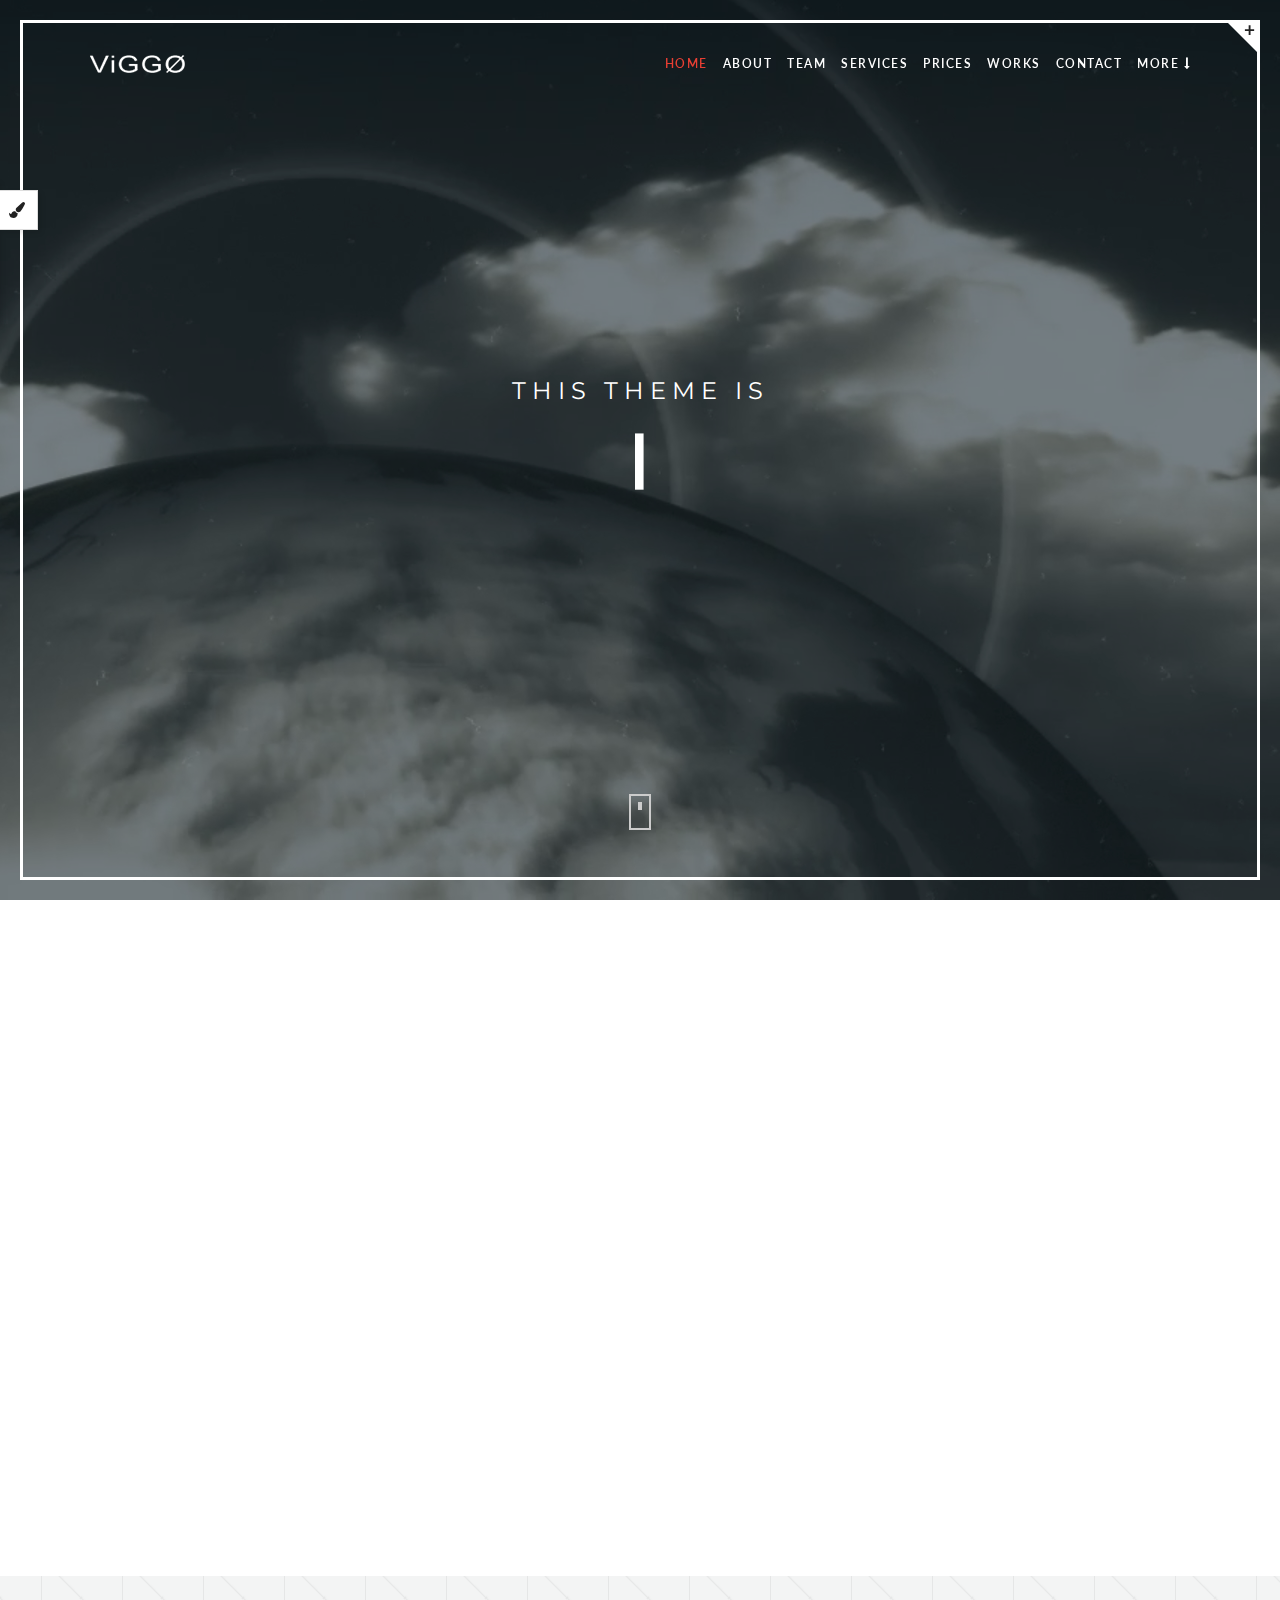
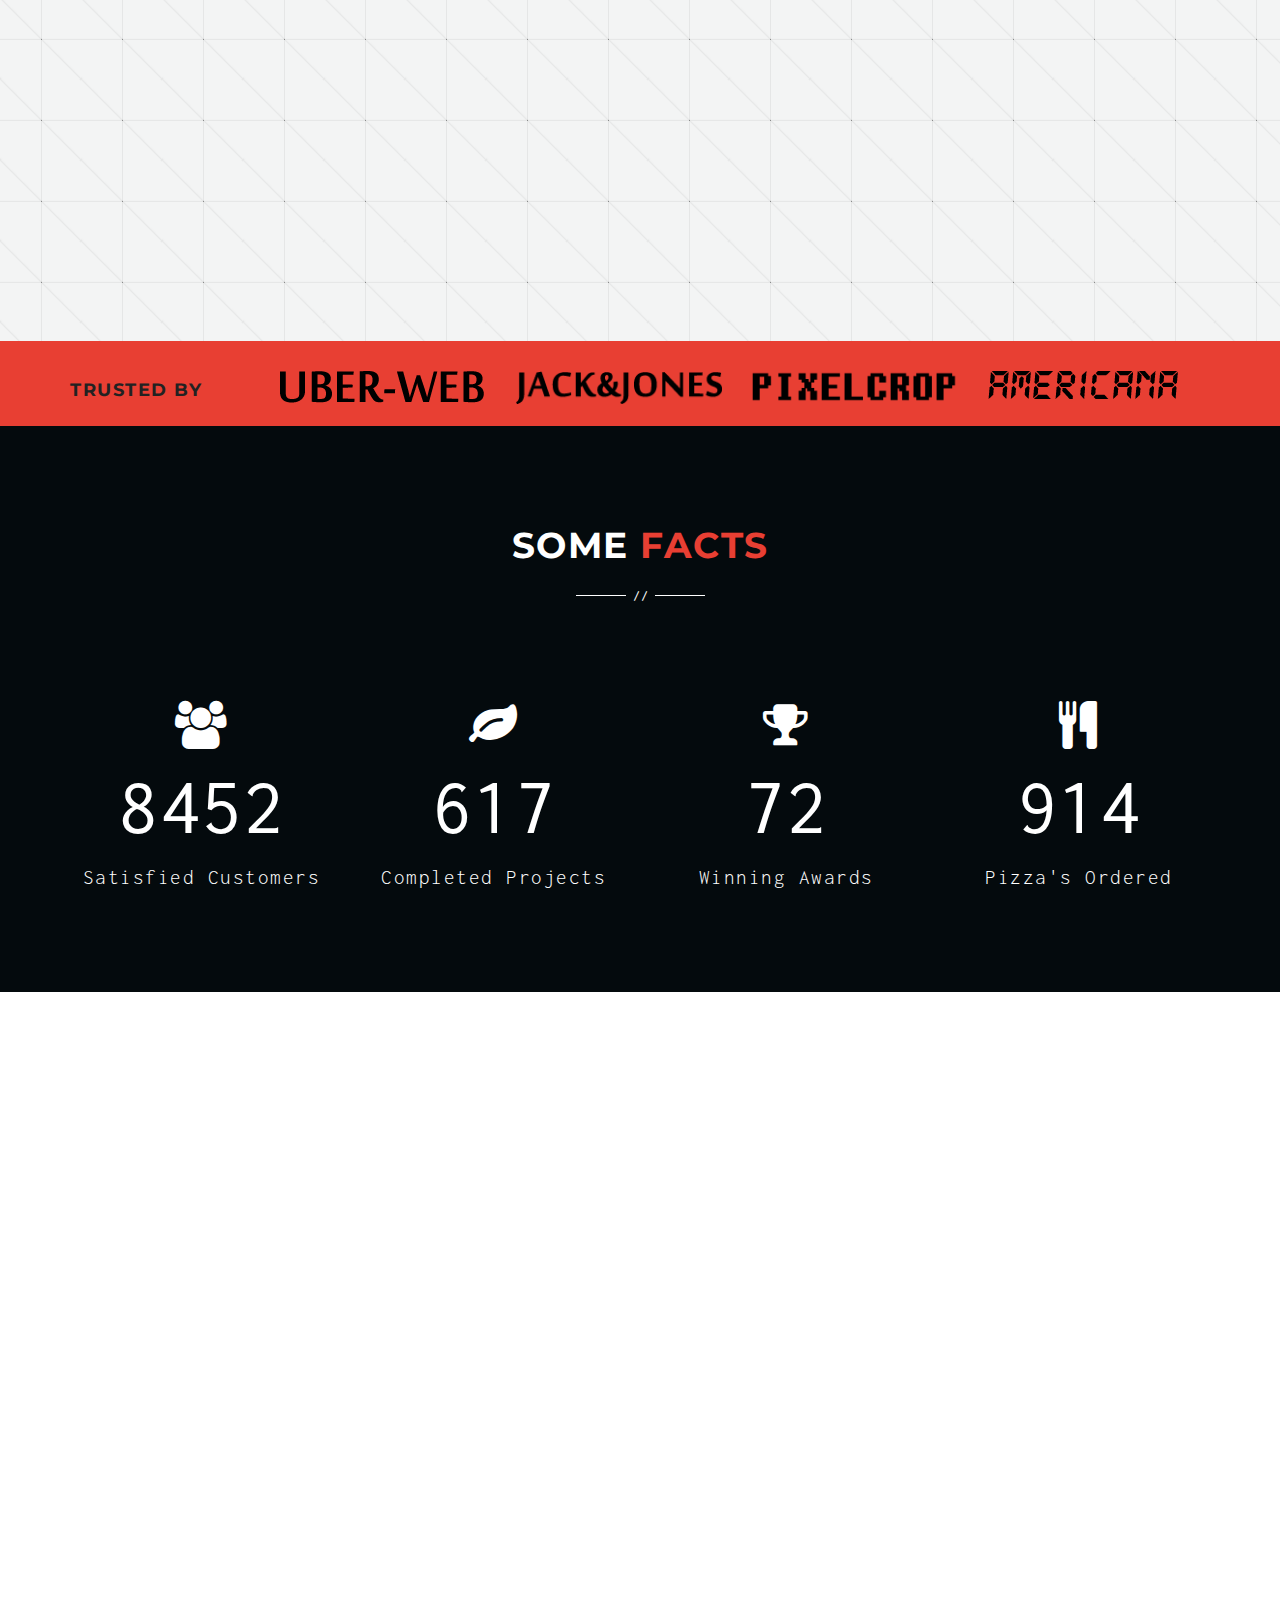
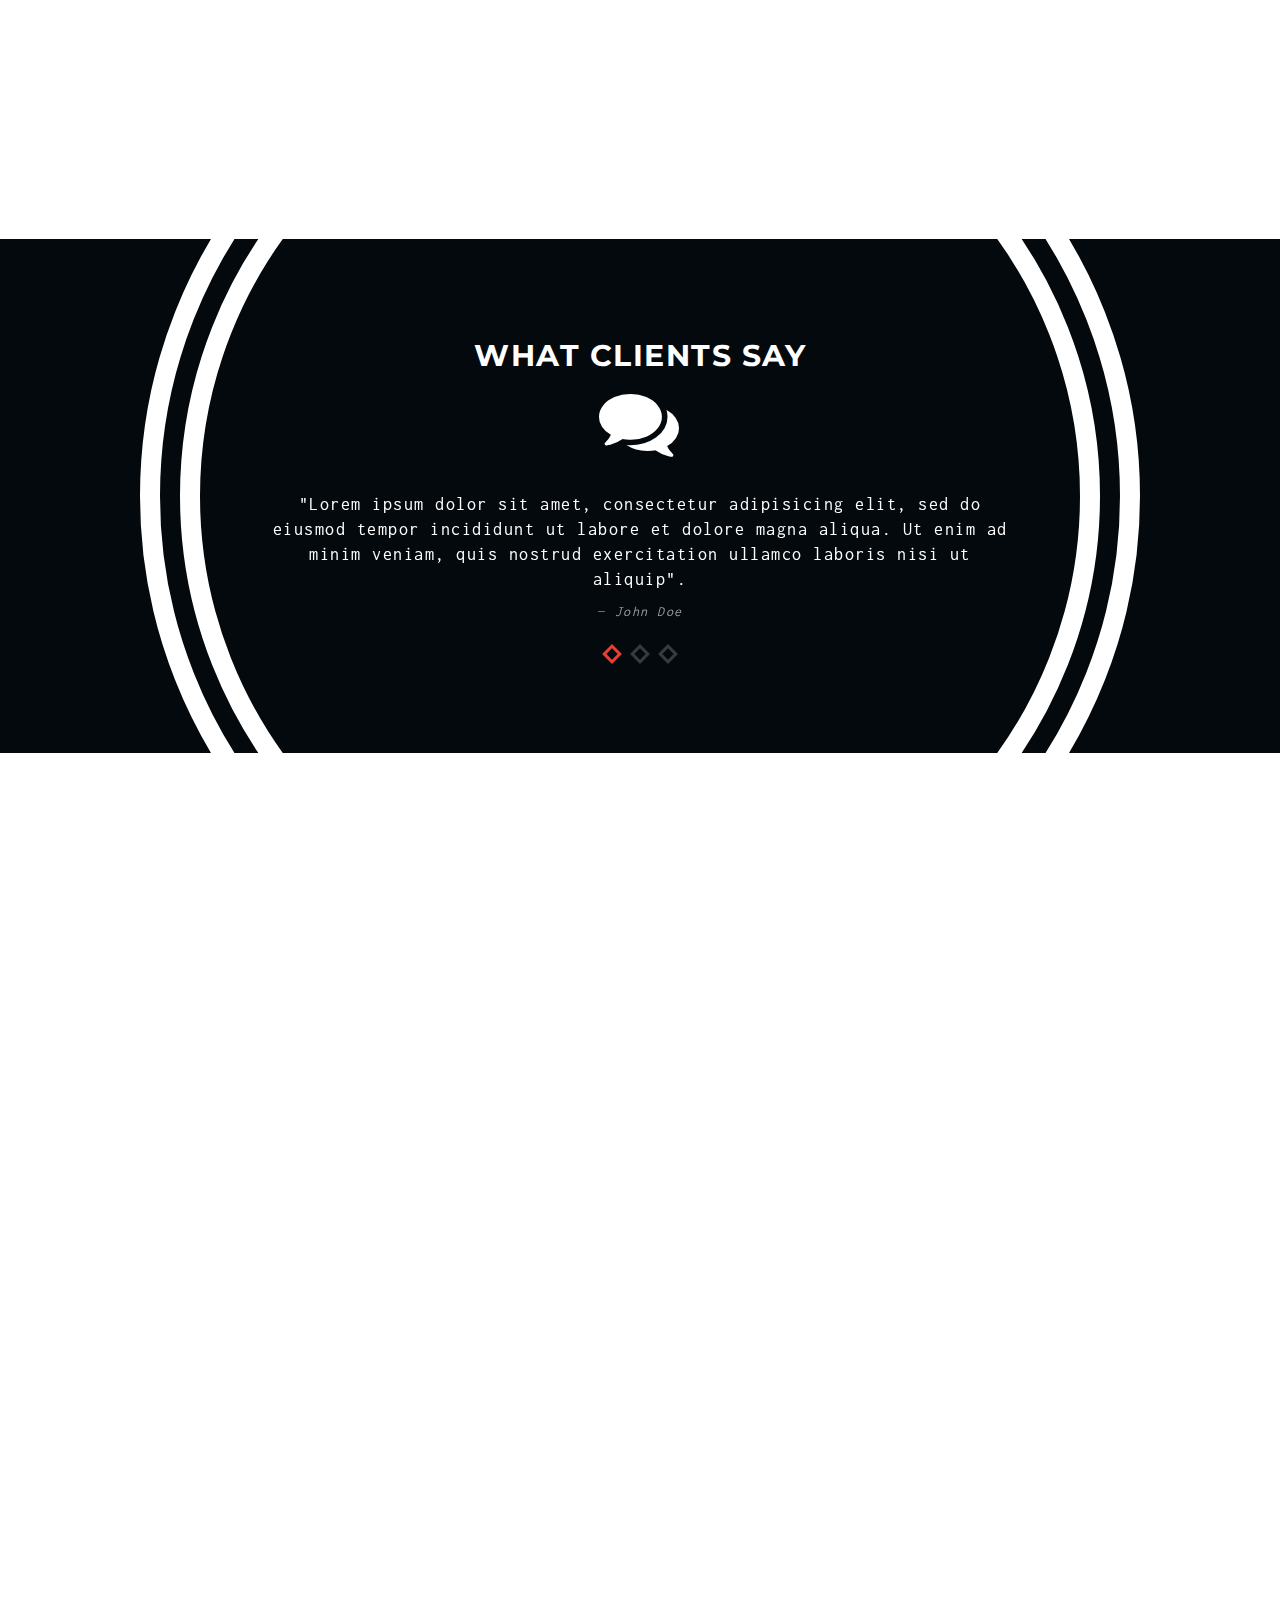
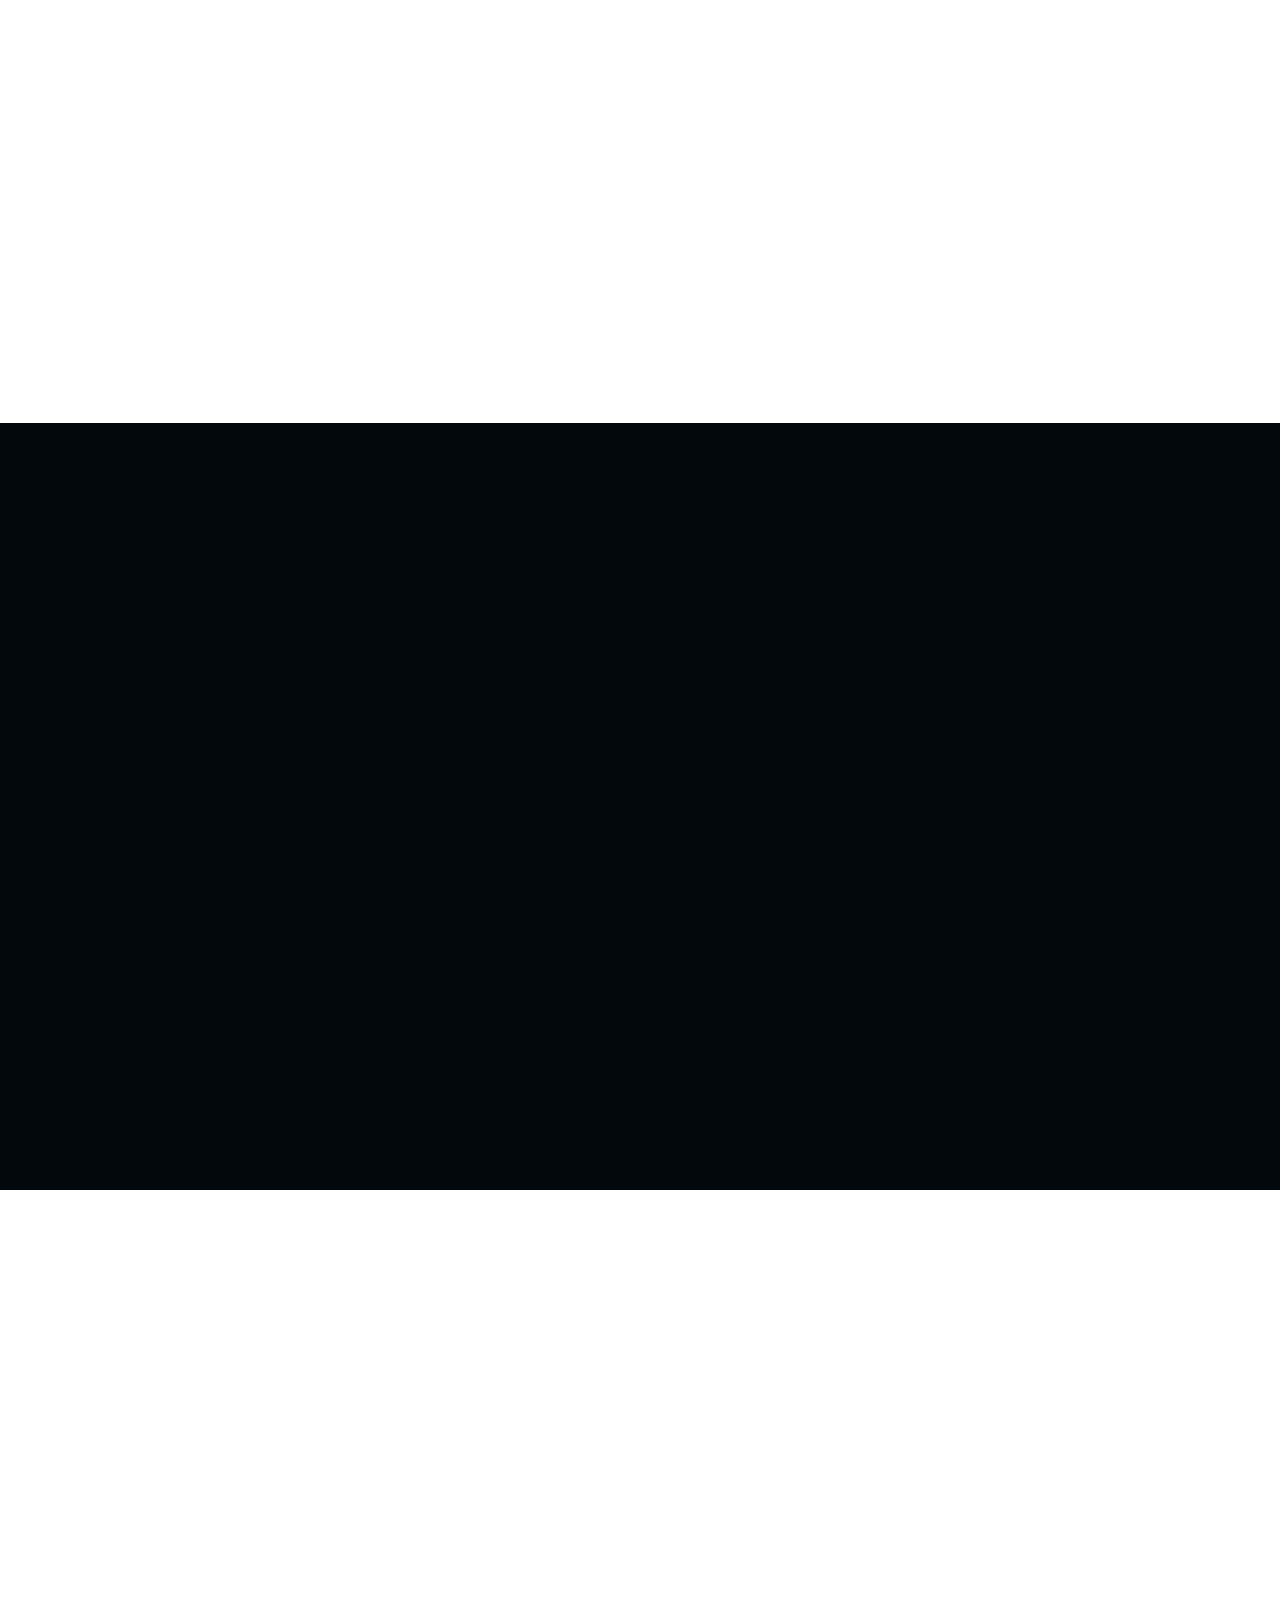
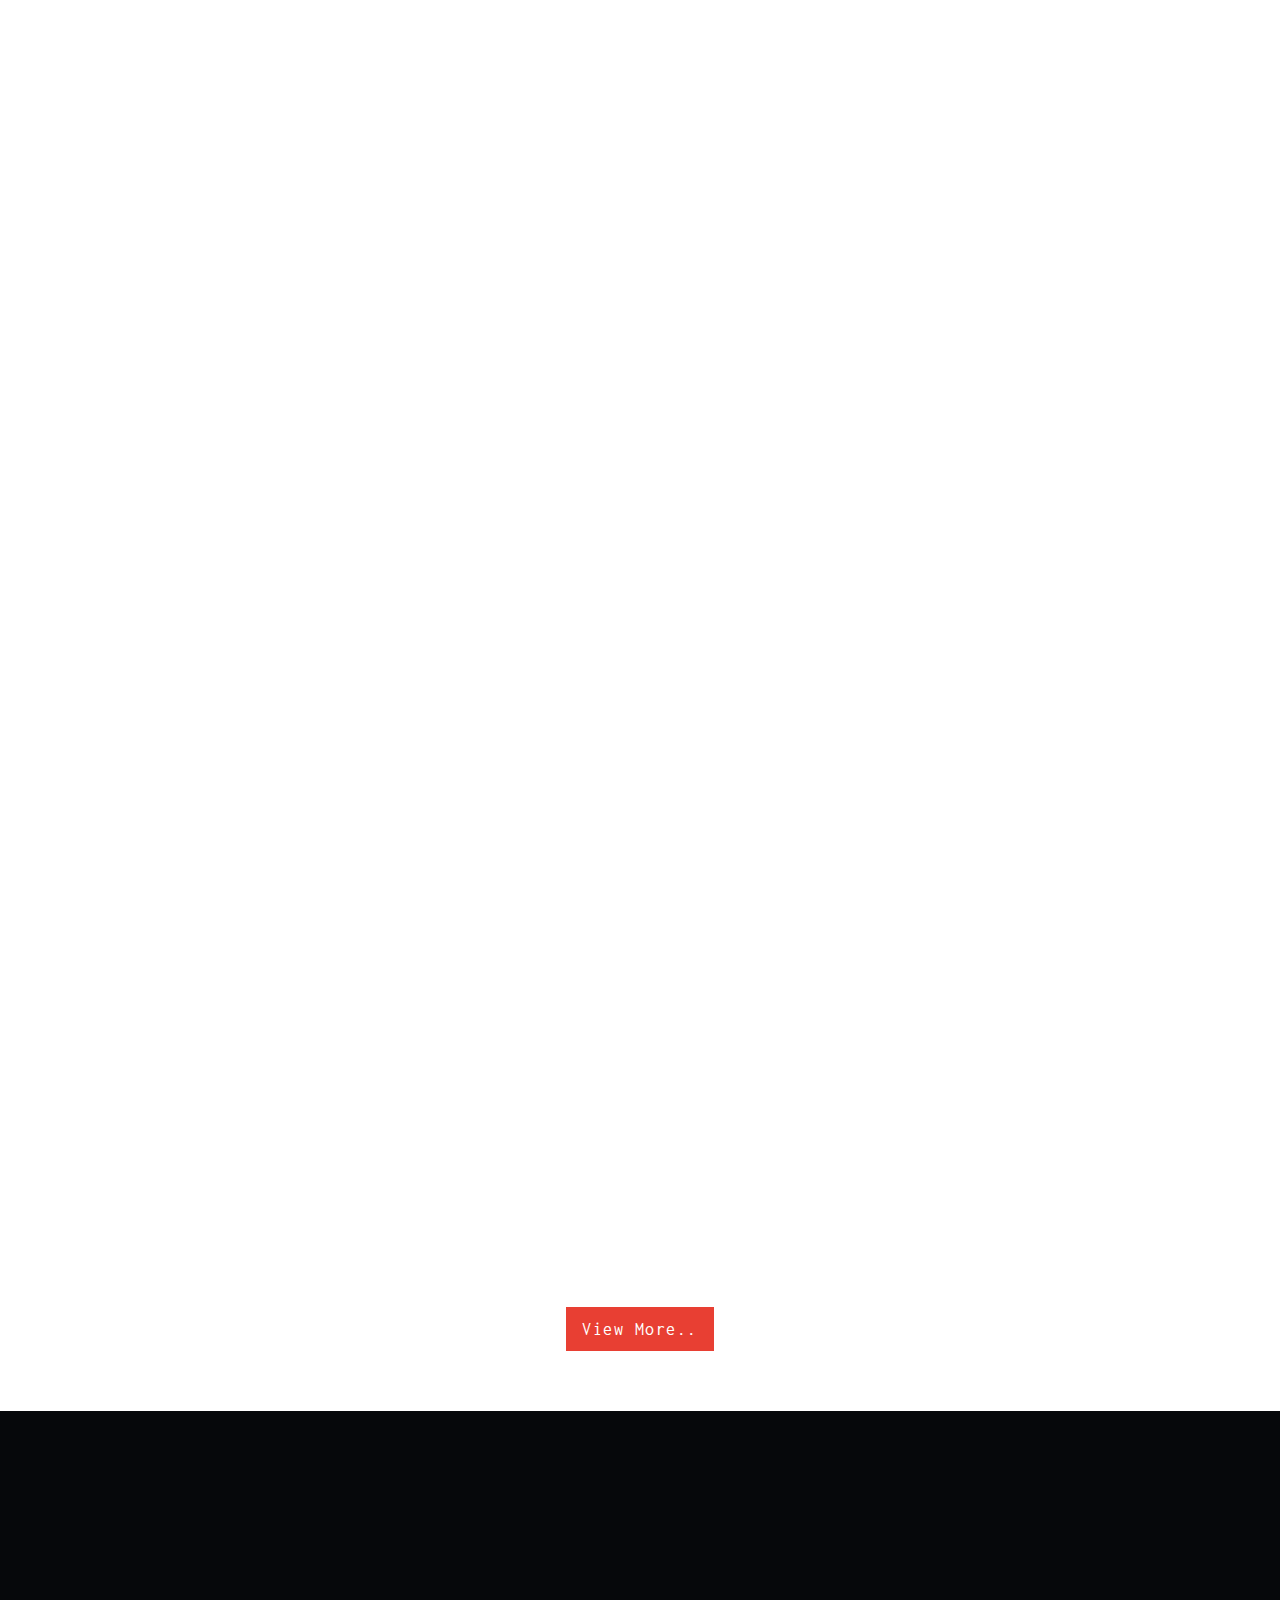
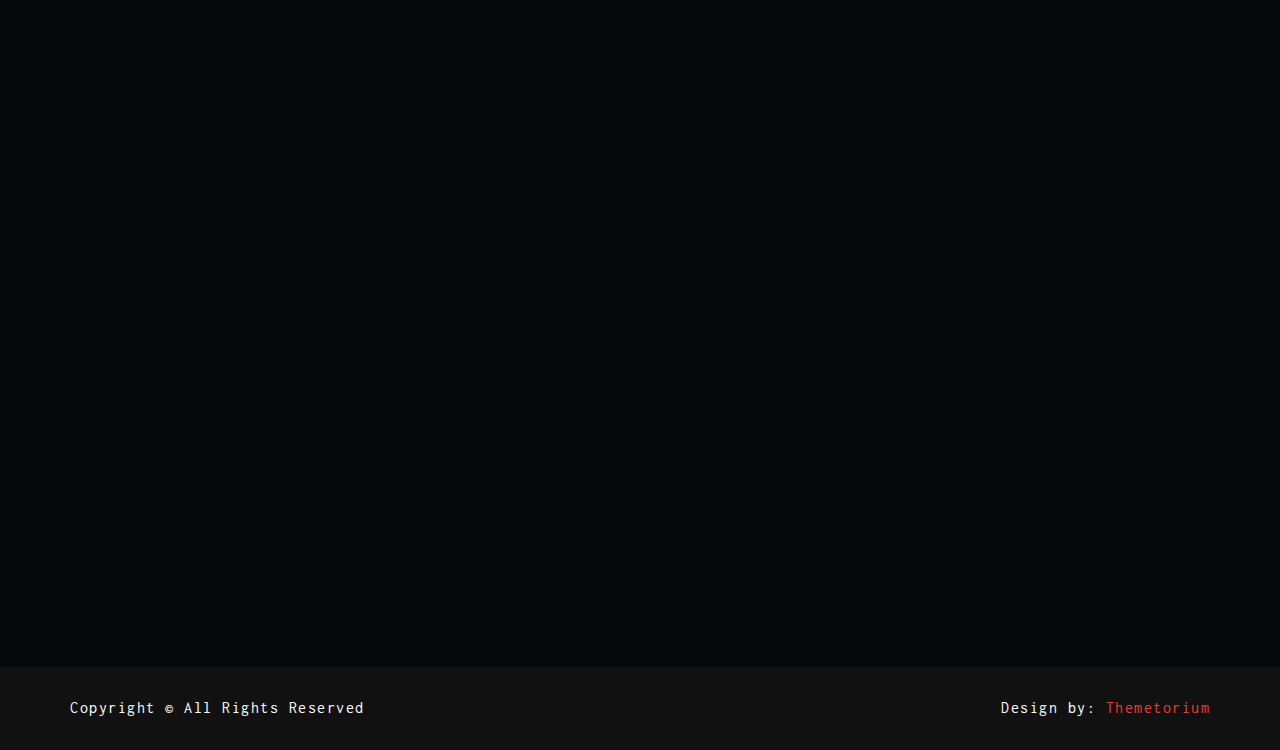
==== public/index.html @ 948c66be "initial commit" ====
<!DOCTYPE html>

<!--
	Template:	VIGGO - Responsive One Page HTML5 Template
	Author:		Themetorium
	URL:		http://themetorium.tumblr.com/
-->

<html lang="en">
	<head>

		<meta charset="utf-8">
		<meta http-equiv="X-UA-Compatible" content="IE=edge">
		<title>Leumas</title>
		<meta name="description" content="Bootstrap HTML5 Template">
		<meta name="keywords" content="HTML5, Bootsrtrap, One Page, Responsive, Template" />
		<meta name="author" content="themetorium.net">

		<!-- Mobile Metas -->
		<meta name="viewport" content="width=device-width, initial-scale=1">

		<!-- Google Fonts  -->
		<link href='http://fonts.googleapis.com/css?family=Inconsolata:400,700' rel='stylesheet' type='text/css'> <!-- Body font -->
		<link href='http://fonts.googleapis.com/css?family=Lato:300,400,700,900' rel='stylesheet' type='text/css'> <!-- Navbar font -->
		<link href='http://fonts.googleapis.com/css?family=Montserrat:400,700' rel='stylesheet' type='text/css'> <!-- h1, h2, h3, h4, h5, h6 font -->

		<!-- Libs and Plugins CSS -->
		<link rel="stylesheet" href="vendor/bootstrap/css/bootstrap.min.css">
		<link rel="stylesheet" href="vendor/animations/css/animate.min.css">
		<link rel="stylesheet" href="vendor/font-awesome/css/font-awesome.min.css"> <!-- Font Icons -->
		<link rel="stylesheet" href="vendor/owl-carousel/css/owl.carousel.css">
		<link rel="stylesheet" href="vendor/owl-carousel/css/owl.theme.css">

		<!-- Theme CSS -->
		<link rel="stylesheet" href="css/theme.css">
		<link rel="stylesheet" href="css/mobile.css">

		<!-- Theme custom CSS (all your CSS customizations) -->
		<link rel="stylesheet" href="css/custom.css">

		<!-- Stylesheet Switcher CSS (for demo only). Remove if you do not need it.  -->
		<link rel="alternate stylesheet" media="screen" title="blue-theme" href="css/demo-styles/blue.css">
		<link rel="alternate stylesheet" media="screen" title="brown-theme" href="css/demo-styles/brown.css">
		<link rel="alternate stylesheet" media="screen" title="green-theme" href="css/demo-styles/green.css">
		<link rel="alternate stylesheet" media="screen" title="purple-theme" href="css/demo-styles/purple.css">
		<link rel="alternate stylesheet" media="screen" title="yellow-theme" href="css/demo-styles/yellow.css">


		<!-- HTML5 Shim and Respond.js IE8 support of HTML5 elements and media queries -->
		<!-- WARNING: Respond.js doesn't work if you view the page via file:// -->

		<!--[if lt IE 9]>
			<script src="https://oss.maxcdn.com/html5shiv/3.7.2/html5shiv.min.js"></script>
			<script src="https://oss.maxcdn.com/respond/1.4.2/respond.min.js"></script>
		<![endif]-->

	</head>

	<body data-spy="scroll" data-target="#main-navbar"> <!-- Add class="boxed" to boxed layout -->
		<div class="page-loader"></div>  <!-- Display loading image while page loads -->
		<div class="body">

			<div id="body-container">

				<!--====================
				///// BEGIN HEADER /////
				========================-->
				<header id="header" class="header-main">

					<!-- Begin Navbar -->
					<nav id="main-navbar" class="navbar navbar-default navbar-fixed-top navbar-transparent" role="navigation"> <!-- Classes: navbar-default, navbar-inverse, navbar-fixed-top, navbar-fixed-bottom, navbar-transparent. Note: If you use non-transparent navbar, set "height: 98px;" to #header -->

						<!-- Begin Top sliding bar -->
						<section>
							<div id="top-slidingbar-wrapper">
								<div id="top-slidingbar">
									<div class="container">
										<div class="row">
											<div class="col-md-12">
												<h3>Sliding Bar</h3>
												<p>Lorem ipsum dolor sit amet, consectetur adipisicing elit, sed do eiusmod
												tempor incididunt ut labore et dolore magna aliqua. Ut enim ad minim veniam,
												quis nostrud exercitation ullamco laboris nisi ut aliquip ex ea commodo
												consequat. Duis aute irure dolor in reprehenderit in voluptate velit esse
												cillum dolore eu fugiat nulla pariatur. Excepteur sint occaecat cupidatat non
												proident, sunt in culpa qui officia deserunt mollit anim id est laborum.</p>
											</div>
										</div>
									</div>
								</div>
								<div class="top-slidingbar-trigger-wrapper"><span class="top-slidingbar-trigger">+</span></div>
							</div>
						</section>
						<!-- End Top sliding bar -->

					  <div class="container">

					    <!-- Brand and toggle get grouped for better mobile display -->
					    <div class="navbar-header">
					      <button type="button" class="navbar-toggle collapsed" data-toggle="collapse" data-target="#bs-example-navbar-collapse-1">
					        <span class="sr-only">Toggle navigation</span>
					        <span class="icon-bar"></span>
					        <span class="icon-bar"></span>
					        <span class="icon-bar"></span>
					      </button>
					      <a class="navbar-brand page-scroll" href="index.html">VIGGO</a>
					    </div>

					    <!-- Collect the nav links, forms, and other content for toggling -->
					    <div class="collapse navbar-collapse" id="bs-example-navbar-collapse-1">
							<ul class="nav navbar-nav  navbar-right">
								<li class="active"><a class="page-scroll" href="#body-container">Home</a></li>
								<li class="dropdown dropdown-hover">
									<a href="#" class="dropdown-toggle" data-toggle="dropdown">About</a>
									<ul class="dropdown-menu dropdown-left" role="menu">
										<li><a class="page-scroll" href="#about-section">About Us</a></li>
										<li><a class="page-scroll" href="#counter-up-trigger">Some Facts</a></li>
										<li><a class="page-scroll" href="#blog-trigger">Latest News</a></li>
										<li><a class="page-scroll" href="#testimonial-trigger">What Clients Say</a></li>
									</ul>
								</li>
								<li><a class="page-scroll" href="#team-section">Team</a></li>
								<li><a class="page-scroll" href="#services-section">Services</a></li>
								<li><a class="page-scroll" href="#prices-section">Prices</a></li>
								<li><a class="page-scroll" href="#portfolio-section">Works</a></li>
								<li><a class="page-scroll" href="#contact-section">Contact</a></li>
								<li class="dropdown dropdown-hover">
									<a href="#" class="dropdown-toggle" data-toggle="dropdown">More <i class="fa fa-long-arrow-down"></i></a>
									<ul class="dropdown-menu" role="menu">
										<li><a href="boxed-layout.html">Boxed Layout</a></li>
										<li><a href="index.html">Text Carousel Intro</a></li>
										<li><a href="video-bg-intro.html">Video Intro</a></li>
										<li><a href="no-scroll-animations.html">No Scroll Animations</a></li>
										<li><a href="404.html">404 Error Page</a></li>
									</ul>
								</li>
							</ul>
					    </div><!-- /.navbar-collapse -->
					  </div><!-- /.container -->
					</nav>
					<!-- End Navbar -->

				</header>
				<!--==================
				///// END HEADER /////
				======================-->


				<!-- Begin video section -->
				<section id="video-intro-section" style="background-image: url(video/video-1/video-1.jpg);">

					<!-- Begin cover -->
					<div class="cover"><div class="cover-inner"></div></div>
					<!-- End cover -->

					<div class="container">
						<div class="caption text-center text-white" data-stellar-ratio="0.5">
							<h3>This theme is</h3>
							<!-- Typed-element is configurable through the file "theme.js" -->
							<h1><span class="typed-element"></span></h1>
						</div> <!-- /.caption -->
					</div> <!-- /.container -->

					<!-- Begin mouse icon -->
					<a class="mouse-icon page-scroll hidden-sm hidden-xs" href="#about-section" title="Scroll Down" data-stellar-ratio="0.7"><span class="mouse-wheel"></span></a>
					<!-- End mouse icon -->

					<!-- Begin video -->
					<video class="bgvid hidden-sm hidden-xs" autoplay loop poster="video/video-1/video-1.jpg">
						<source src="video/video-1/video-1.mp4" type="video/mp4">
						<source src="video/video-1/video-1.webm" type="video/webm">
						<source src="video/video-1/video-1.ogv" type="video/ogg">
					</video>
					<!-- End video -->

				</section>
				<!-- End video section -->


				<!-- Begin about section -->
				<section id="about-section" class="page">

					<!-- Begin page header-->
					<div class="page-header-wrapper">
						<div class="container">
							<div class="page-header text-center wow fadeInUp" data-wow-delay="0.3s">
								<h1>About <span class="text-main">Us</span></h1>
								<div class="divider divider-icon divider-md">//</div>
								<p class="lead text-gray">
									Lorem ipsum dolor sit amet, consectetur adipisicing elit, sed do eiusmod
									tempor incididunt ut labore et dolore magna aliqua. Ut enim ad minim veniam,
									quis nostrud exercitation.
								</p>
							</div>
						</div>
					</div>
					<!-- End page header-->

					<!-- Begin info box-1 -->
					<div class="info-box-1-wrapper">
						<div class="container">
							<div class="row">
								<div class="col-md-3 col-sm-6">
									<a href="#" class="info-box-1 square-icon text-center wow zoomIn" data-wow-delay="0">
										<span class="info-box-icon"><i class="fa fa-rocket"></i></span>
										<div class="info-box-info">
											<h4>Clean Design</h4>
											<div class="divider divider-sm"></div>
											<p>Lorem ipsum dolor sit amet set, consectetur utes anet adipisicing elit, sed do eiusmod tempor incidist.</p>
										</div>
									</a>
								</div>

								<div class="col-md-3 col-sm-6">
									<a href="#" class="info-box-1 square-icon text-center wow zoomIn" data-wow-delay="0.2s">
										<span class="info-box-icon"><i class="fa fa-html5"></i></span>
										<div class="info-box-info">
											<h4>HTML5 &amp; CSS3</h4>
											<div class="divider divider-sm"></div>
											<p>Lorem ipsum dolor sit amet set, consectetur utes anet adipisicing elit, sed do eiusmod tempor incidist.</p>
										</div>
									</a>
								</div>

								<div class="col-md-3 col-sm-6">
									<a href="#" class="info-box-1 square-icon text-center wow zoomIn" data-wow-delay="0.4s">
										<span class="info-box-icon"><i class="fa fa-cogs"></i></span>
										<div class="info-box-info">
											<h4>Easy Customıze</h4>
											<div class="divider divider-sm"></div>
											<p>Lorem ipsum dolor sit amet set, consectetur utes anet adipisicing elit, sed do eiusmod tempor incidist.</p>
										</div>
									</a>
								</div>

								<div class="col-md-3 col-sm-6">
									<a href="#" class="info-box-1 square-icon text-center wow zoomIn" data-wow-delay="0.6s">
										<span class="info-box-icon"><i class="fa fa-mobile"></i></span>
										<div class="info-box-info">
											<h4>Fully Responsive</h4>
											<div class="divider divider-sm"></div>
											<p>Lorem ipsum dolor sit amet set, consectetur utes anet adipisicing elit, sed do eiusmod tempor incidist.</p>
										</div>
									</a>
								</div>
							</div> <!-- /.row -->
						</div> <!-- /.container -->
					</div>
					<!-- End info box-1 -->

					<div class="more-space-l"></div>

					<!-- Begin featured box -->
					<div class="featured-box" data-stellar-background-ratio="0.5">
						<div class="container">
							<div class="row">
								<div class="col-md-8 wow bounceInLeft" data-wow-delay="0.2s">
									<!-- Typed-element is configurable through the file "theme.js" -->
									<h2>{This is <span class="typed-element text-main"></span> Awesomeness}</h2>
									<p class="lead"><em>Lorem ipsum dolor sit amet, consectetur adipisicing elit, sederat do eiusmod tempor incididunt ut labore et dolore.</em></p>
								</div>
								<div class="col-md-4 text-right wow bounceInRight" data-wow-delay="0.2s">
									<div class="get-started">
										<a href="https://shapebootstrap.net/profile/Themetorium" target="_blank" class="btn btn-danger btn-lg">Buy This Theme!</a>
										<div class="learn-more">or <a href="#">learn more.</a></div>
									</div>
								</div>
							</div> <!-- /.row -->
						</div> <!-- /.container -->
					</div>
					<!-- End featured box -->

					<!-- Begin trusted by -->
					<div class="trusted-by">
						<div class="container">
							<div class="row">
								<div class="col-sm-2">
									<h4>Trusted By</h4>
								</div>
								<div class="col-sm-10">
									<div id="owl-trusted-by" class="owl-carousel">
										<img src="img/trusted-by/trusted-by-1.png" alt="img">
										<img src="img/trusted-by/trusted-by-2.png" alt="img">
										<img src="img/trusted-by/trusted-by-3.png" alt="img">
										<img src="img/trusted-by/trusted-by-4.png" alt="img">
										<img src="img/trusted-by/trusted-by-5.png" alt="img">
										<img src="img/trusted-by/trusted-by-6.png" alt="img">
										<img src="img/trusted-by/trusted-by-7.png" alt="img">
									</div>
								</div>
							</div> <!-- /.row -->
						</div> <!-- /.container -->
					</div>
					<!-- End trusted by -->

					<!-- Begin counter up -->
					<div id="counter-up-trigger" class="counter-up parallax" data-stellar-background-ratio="0.5" style="background-image: url(img/facts-bg.jpg);">
						<div class="cover"></div>
						<div class="container">

							<div class="heading text-center text-white">
								<h1>Some <span class="text-main">Facts</span></h1>
								<div class="divider divider-icon divider-md divider-white">//</div>
								<div class="more-space-l"></div>
							</div>

							<div class="row">

								<div class="fact text-center col-md-3 col-sm-6">
									<div class="fact-inner text-white">
										<i class="fa fa-users fa-3x"></i><br>
										<span class="counter">8452</span>
										<p class="lead">Satisfied Customers</p>
									</div>
								</div>

								<div class="fact text-center col-md-3 col-sm-6">
									<div class="fact-inner text-white">
										<i class="fa fa-leaf fa-3x"></i><br>
										<span class="counter">617</span>
										<p class="lead">Completed Projects</p>
									</div>
								</div>

								<div class="fact text-center col-md-3 col-sm-6">
									<div class="fact-inner text-white">
										<i class="fa fa-trophy fa-3x"></i><br>
										<span class="counter">72</span>
										<p class="lead">Winning Awards</p>
									</div>
								</div>

								<div class="fact last text-center col-md-3 col-sm-6">
									<div class="fact-inner text-white">
										<i class="fa fa-cutlery fa-3x"></i><br>
										<span class="counter">914</span>
										<p class="lead">Pizza's Ordered</p>
									</div>
								</div>

							</div> <!-- /.row -->
						</div> <!-- /.container -->
					</div>
					<!-- End counter up -->

					<!-- Begin blog (Latest News) -->
					<div id="blog-trigger" class="blog">

						<!-- Begin page header-->
						<div class="page-header-wrapper">
							<div class="container">
								<div class="page-header text-center wow fadeInUp" data-wow-delay="0.3s">
									<h1>Latest <span class="text-main">News</span></h1>
									<div class="divider divider-icon divider-md">//</div>
									<p class="lead text-gray">
										Lorem ipsum dolor sit amet, consectetur adipisicing elit, sed do eiusmod
										tempor incididunt ut labore et dolore magna aliqua. Ut enim ad minim veniam,
										quis nostrud exercitation.
									</p>
								</div>
							</div>
						</div>
						<!-- End page header-->

						<div class="container-fluid">
							<div id="owl-blog" class="owl-carousel">

								<div class="blog-box wow zoomIn" data-wow-delay="0.5s">
									<div class="thumbnail">
										<div class="blog-image">
											<a href="#">
												<img src="img/blog/blog-1.jpg" alt="John Doe">
												<div class="cover"><div class="cover-inner"></div></div>
											</a>
										</div>
										<div class="caption text-center">
											<div class="caption-tag"><i class="fa fa-picture-o"></i></div>
											<a class="title" href="#"><h5>Naverick Metrix</h5></a>
											<p>By <span><a href="#">Admin</a></span> in <span><a href="#">Hi-Tech</a></span></p>
											<p>Cras justo odio, dapibus ac facilisis in, egestas eget quam.
											Donec id elit non...</p>
											<p><a href="#">Read More!</a></p>
										</div>
									</div>
								</div>

								<div class="blog-box wow zoomIn" data-wow-delay="0.7s">
									<div class="thumbnail">
										<div class="blog-image">
											<a href="#">
												<img src="img/blog/blog-2.jpg" alt="Martin Vegas">
												<div class="cover"><div class="cover-inner"></div></div>
											</a>
										</div>
										<div class="caption text-center">
											<div class="caption-tag"><i class="fa fa-music"></i></div>
											<a class="title" href="#"><h5>Ecomax Senter</h5></a>
											<p>By <span><a href="#">Admin</a></span> in <span><a href="#">Design</a></span></p>
											<p>Cras justo odio, dapibus ac facilisis in, egestas eget quam.
											Donec id elit non...</p>
											<p><a href="#">Read More!</a></p>
										</div>
									</div>
								</div>

								<div class="blog-box wow zoomIn" data-wow-delay="0.9s">
									<div class="thumbnail">
										<div class="blog-image">
											<a href="#">
												<img src="img/blog/blog-3.jpg" alt="Joseph Reeves">
												<div class="cover"><div class="cover-inner"></div></div>
											</a>
										</div>
										<div class="caption text-center">
											<div class="caption-tag"><i class="fa fa-video-camera"></i></div>
											<a class="title" href="#"><h5>Liberta Mellon Unca</h5></a>
											<p>By <span><a href="#">Admin</a></span> in <span><a href="#">World</a></span></p>
											<p>Cras justo odio, dapibus ac facilisis in, egestas eget quam.
											Donec id elit non...</p>
											<p><a href="#">Read More!</a></p>
										</div>
									</div>
								</div>

								<div class="blog-box wow zoomIn" data-wow-delay="1.1s">
									<div class="thumbnail">
										<div class="blog-image">
											<a href="#">
												<img src="img/blog/blog-4.jpg" alt="Henry Harrison">
												<div class="cover"><div class="cover-inner"></div></div>
											</a>
										</div>
										<div class="caption text-center">
											<div class="caption-tag"><i class="fa fa-pencil"></i></div>
											<a class="title" href="#"><h5>Maibern Nekert</h5></a>
											<p>By <span><a href="#">Admin</a></span> in <span><a href="#">Animation</a></span></p>
											<p>Cras justo odio, dapibus ac facilisis in, egestas eget quam.
											Donec id elit non...</p>
											<p><a href="#">Read More!</a></p>
										</div>
									</div>
								</div>

								<div class="blog-box wow zoomIn" data-wow-delay="1.3s">
									<div class="thumbnail">
										<div class="blog-image">
											<a href="#">
												<img src="img/blog/blog-5.jpg" alt="Henry Harrison">
												<div class="cover"><div class="cover-inner"></div></div>
											</a>
										</div>
										<div class="caption text-center">
											<div class="caption-tag"><i class="fa fa-video-camera"></i></div>
											<a class="title" href="#"><h5>Sitomac Nufis</h5></a>
											<p>By <span><a href="#">Admin</a></span> in <span><a href="#">World</a></span></p>
											<p>Cras justo odio, dapibus ac facilisis in, egestas eget quam.
											Donec id elit non...</p>
											<p><a href="#">Read More!</a></p>
										</div>
									</div>
								</div>

								<div class="blog-box wow zoomIn" data-wow-delay="1.5s">
									<div class="thumbnail">
										<div class="blog-image">
											<a href="#">
												<img src="img/blog/blog-6.jpg" alt="Henry Harrison">
												<div class="cover"><div class="cover-inner"></div></div>
											</a>
										</div>
										<div class="caption text-center">
											<div class="caption-tag"><i class="fa fa-picture-o"></i></div>
											<a class="title" href="#"><h5>Porta Rellis Nekra</h5></a>
											<p>By <span><a href="#">Admin</a></span> in <span><a href="#">Hi-Tech</a></span></p>
											<p>Cras justo odio, dapibus ac facilisis in, egestas eget quam.
											Donec id elit non...</p>
											<p><a href="#">Read More!</a></p>
										</div>
									</div>
								</div>

							</div> <!-- /.owl-carousel -->

							<div class="more-space-m"></div>

							<!-- Begin view-more button -->
							<div class="view-more text-center">
								<a href="#" class="btn btn-main btn-lg wow bounceInUp" data-wow-delay="1s" role="button">View all entries..</a>
							</div>
							<!-- End view-more button -->

						</div> <!-- /.container -->
					</div>
					<!-- End blog (Latest News) -->

					<!-- Begin testimonials -->
					<div id="testimonial-trigger" class="testimonial parallax" data-stellar-background-ratio="0.5" style="background-image: url(img/testimonial-bg.jpg);">
						<div class="cover"></div>
						<div class="container">
							<div class="testimonial-inner center-block text-center text-white">
								<div class="heading">
									<h2>What Clients Say</h2>
									<i class="fa fa-comments fa-5x"></i>
								</div>

								<div id="owl-testimonial" class="owl-carousel">
									<div class="item">
										<blockquote>
											<p>"Lorem ipsum dolor sit amet, consectetur adipisicing elit, sed do eiusmod
											tempor incididunt ut labore et dolore magna aliqua. Ut enim ad minim veniam,
											quis nostrud exercitation ullamco laboris nisi ut aliquip".</p>
											<footer><cite title="Source Title">John Doe</cite></footer>
										</blockquote>
									</div>
									<div class="item">
										<blockquote>
											<p>"Lorem ipsum dolor sit amet, consectetur adipisicing elit, sed do eiusmod
											tempor incididunt ut labore et dolore magna aliqua."</p>
											<footer><cite title="Source Title">John Doe</cite></footer>
										</blockquote>
									</div>
									<div class="item">
										<blockquote>
											<p>"Quis nostrud exercitation ullamco laboris nisi ut aliquip ex ea commodo
											consequat. Duis aute irure dolor in reprehenderit in voluptate velit esse
											cillum dolore eu fugiat nulla pariatur. Excepteur sint occaecat cupidatat non
											proident, sunt in culpa qui officia deserunt mollit".</p>
											<footer><cite title="Source Title">John Doe</cite></footer>
										</blockquote>
									</div>
								</div>
							</div>
						</div>
					</div>
					<!-- End testimonials -->
				</section>
				<!-- End about section -->


				<!-- Begin team section -->
				<section id="team-section" class="page">

					<!-- Begin page header-->
					<div class="page-header-wrapper">
						<div class="container">
							<div class="page-header text-center wow fadeInUp" data-wow-delay="0.3s">
								<h1>Meet the <span class="text-main">Team</span></h1>
								<div class="divider divider-icon divider-md">//</div>
								<p class="lead text-gray">
									Quis nostrud exercitation ullamco laboris nisi ut aliquip ex ea commodo
									consequat. Duis aute irure dolor in reprehenderit in voluptate velit esse
									cillum dolore eu fugiat nulla pariatur. Excepteur sint occaecat cupidatat non
									proident, sunt in culpa qui officia deserunt mollit.
								</p>
							</div>
						</div>
					</div>
					<!-- End page header-->

					<!-- Begin team -->
					<div class="team">
						<div class="container">
							<div class="row">

								<div class="team-box col-xs-6 col-md-3 wow flipInY" data-wow-delay="0.5s">
									<div class="thumbnail text-center">
										<div class="team-image">
											<a href="#" data-toggle="modal" data-target="#teamModal-1">
												<img src="img/team/staff-1.jpg" alt="John Doe">
												<div class="cover"><div class="cover-inner"></div></div>
											</a>
										</div>
										<div class="caption">
											<h5>John Doe</h5>
											<p class="text-gray">General Manager</p>
										</div>
									</div>
								</div>

								<!-- Begin team modal-1 (John Doe) -->
								<div class="modal fade" id="teamModal-1" tabindex="-1" role="dialog" aria-labelledby="myModalLabel-1" aria-hidden="true">
									<div class="modal-dialog">
										<div class="modal-content text-white">
											<div class="close" data-dismiss="modal">
												<div class="lr"><div class="rl"></div></div>
											</div>
											<div class="container">
												<div class="modal-body">
													<div class="row">
														<div class="col-md-7">
															<div class="modal-image">
																<div class="cover"><div class="cover-inner"></div></div>
																<img src="img/team/staff-1.jpg" alt="John Doe">
															</div>
														</div>
														<div class="col-md-5">
															<div class="modal-header">
																<h2 class="modal-title" id="myModalLabel-1">John Doe</h2>
																<p class="text-gray">General Manager</p>
																<div class="divider divider-sm divider-white divider-left"></div>
															</div>
															<div class="modal-text">
																<p>
																	Lorem ipsum dolor sit amet, consectetur adipisicing elit, sed do eiusmod
																	tempor incididunt ut labore et dolore magna aliqua. Ut enim ad minim veniam,
																	quis nostrud exercitation ullamco laboris nisi ut aliquip ex ea commodo
																	consequat. Duis aute irure dolor in reprehenderit in voluptate velit esse
																	cillum dolore eu fugiat nulla pariatur.
																</p>
																<p>
																	Lorem ipsum dolor sit amet, consectetur adipisicing elit, sed do eiusmod
																	tempor incididunt ut labore et dolore magna aliqua. Ut enim ad minim veniam,
																	quis nostrud.
																</p>
															</div>
															<div class="modal-details">
																<a href="mailto:info@demo.com" target="_blank"><i class="fa fa-envelope fa-lg"></i></a>
																<a href="https://www.facebook.com" target="_blank"><i class="fa fa-facebook fa-lg"></i></a>
																<a href="https://twitter.com" target="_blank"><i class="fa fa-twitter fa-lg"></i></a>
																<a href="https://www.linkedin.com" target="_blank"><i class="fa fa-linkedin fa-lg"></i></a>
															</div>
														</div>
													</div>
												</div>
											</div>
										</div>
									</div>
								</div>
								<!-- End team modal-1 -->

								<div class="team-box col-xs-6 col-md-3 wow flipInY" data-wow-delay="0.7s">
									<div class="thumbnail text-center">
										<div class="team-image">
											<a href="#" data-toggle="modal" data-target="#teamModal-2">
												<img src="img/team/staff-2.jpg" alt="Martin Vegas">
												<div class="cover"><div class="cover-inner"></div></div>
											</a>
										</div>
										<div class="caption">
											<h5>Martin Vegas</h5>
											<p class="text-gray">Developer</p>
										</div>
									</div>
								</div>

								<!-- Begin team modal-2 (Martin Vegas) -->
								<div class="modal fade" id="teamModal-2" tabindex="-1" role="dialog" aria-labelledby="myModalLabel-2" aria-hidden="true">
									<div class="modal-dialog">
										<div class="modal-content text-white">
											<div class="close" data-dismiss="modal">
												<div class="lr"><div class="rl"></div></div>
											</div>
											<div class="container">
												<div class="modal-body">
													<div class="row">
														<div class="col-md-7">
															<div class="modal-image">
																<div class="cover"><div class="cover-inner"></div></div>
																<img src="img/team/staff-2.jpg" alt="Martin Vegas">
															</div>
														</div>
														<div class="col-md-5">
															<div class="modal-header">
																<h2 class="modal-title" id="myModalLabel-2">Martin Vegas</h2>
																<p class="text-gray">Developer</p>
																<div class="divider divider-sm divider-white divider-left"></div>
															</div>
															<div class="modal-text">
																<p>
																	Lorem ipsum dolor sit amet, consectetur adipisicing elit, sed do eiusmod
																	tempor incididunt ut labore et dolore magna aliqua. Ut enim ad minim veniam,
																	quis nostrud exercitation ullamco laboris nisi ut aliquip ex ea commodo
																	consequat. Duis aute irure dolor in reprehenderit in voluptate velit esse
																	cillum dolore eu fugiat nulla pariatur.
																</p>
																<p>
																	Lorem ipsum dolor sit amet, consectetur adipisicing elit, sed do eiusmod
																	tempor incididunt ut labore et dolore magna aliqua. Ut enim ad minim veniam,
																	quis nostrud.
																</p>
															</div>
															<div class="modal-details">
																<a href="mailto:info@demo.com" target="_blank"><i class="fa fa-envelope fa-lg"></i></a>
																<a href="https://www.facebook.com" target="_blank"><i class="fa fa-facebook fa-lg"></i></a>
																<a href="https://twitter.com" target="_blank"><i class="fa fa-twitter fa-lg"></i></a>
																<a href="https://www.linkedin.com" target="_blank"><i class="fa fa-linkedin fa-lg"></i></a>
															</div>
														</div>
													</div>
												</div>
											</div>
										</div>
									</div>
								</div>
								<!-- End team modal-2 -->

								<div class="team-box col-xs-6 col-md-3 wow flipInY" data-wow-delay="0.9s">
									<div class="thumbnail text-center">
										<div class="team-image">
											<a href="#" data-toggle="modal" data-target="#teamModal-3">
												<img src="img/team/staff-3.jpg" alt="Joseph Reeves">
												<div class="cover"><div class="cover-inner"></div></div>
											</a>
										</div>
										<div class="caption">
											<h5>Joseph Reeves</h5>
											<p class="text-gray">Designer</p>
										</div>
									</div>
								</div>

								<!-- Begin team modal-3 (Joseph Reeves) -->
								<div class="modal fade" id="teamModal-3" tabindex="-1" role="dialog" aria-labelledby="myModalLabel-3" aria-hidden="true">
									<div class="modal-dialog">
										<div class="modal-content text-white">
											<div class="close" data-dismiss="modal">
												<div class="lr"><div class="rl"></div></div>
											</div>
											<div class="container">
												<div class="modal-body">
													<div class="row">
														<div class="col-md-7">
															<div class="modal-image">
																<div class="cover"><div class="cover-inner"></div></div>
																<img src="img/team/staff-3.jpg" alt="Joseph Reeves">
															</div>
														</div>
														<div class="col-md-5">
															<div class="modal-header">
																<h2 class="modal-title" id="myModalLabel-3">Joseph Reeves</h2>
																<p class="text-gray">Designer</p>
																<div class="divider divider-sm divider-white divider-left"></div>
															</div>
															<div class="modal-text">
																<p>
																	Lorem ipsum dolor sit amet, consectetur adipisicing elit, sed do eiusmod
																	tempor incididunt ut labore et dolore magna aliqua. Ut enim ad minim veniam,
																	quis nostrud exercitation ullamco laboris nisi ut aliquip ex ea commodo
																	consequat. Duis aute irure dolor in reprehenderit in voluptate velit esse
																	cillum dolore eu fugiat nulla pariatur.
																</p>
																<p>
																	Lorem ipsum dolor sit amet, consectetur adipisicing elit, sed do eiusmod
																	tempor incididunt ut labore et dolore magna aliqua. Ut enim ad minim veniam,
																	quis nostrud.
																</p>
															</div>
															<div class="modal-details">
																<a href="mailto:info@demo.com" target="_blank"><i class="fa fa-envelope fa-lg"></i></a>
																<a href="https://www.facebook.com" target="_blank"><i class="fa fa-facebook fa-lg"></i></a>
																<a href="https://twitter.com" target="_blank"><i class="fa fa-twitter fa-lg"></i></a>
																<a href="https://www.linkedin.com" target="_blank"><i class="fa fa-linkedin fa-lg"></i></a>
															</div>
														</div>
													</div>
												</div>
											</div>
										</div>
									</div>
								</div>
								<!-- End team modal-3 -->

								<div class="team-box col-xs-6 col-md-3 wow flipInY" data-wow-delay="1s">
									<div class="thumbnail text-center">
										<div class="team-image">
											<a href="#" data-toggle="modal" data-target="#teamModal-4">
												<img src="img/team/staff-4.jpg" alt="Henry Harrison">
												<div class="cover"><div class="cover-inner"></div></div>
											</a>
										</div>
										<div class="caption">
											<h5>Henry Harrison</h5>
											<p class="text-gray">Designer</p>
										</div>
									</div>
								</div>

								<!-- Begin team modal-4 (Henry Harrison) -->
								<div class="modal fade" id="teamModal-4" tabindex="-1" role="dialog" aria-labelledby="myModalLabel-4" aria-hidden="true">
									<div class="modal-dialog">
										<div class="modal-content text-white">
											<div class="close" data-dismiss="modal">
												<div class="lr"><div class="rl"></div></div>
											</div>
											<div class="container">
												<div class="modal-body">
													<div class="row">
														<div class="col-md-7">
															<div class="modal-image">
																<div class="cover"><div class="cover-inner"></div></div>
																<img src="img/team/staff-4.jpg" alt="Henry Harrison">
															</div>
														</div>
														<div class="col-md-5">
															<div class="modal-header">
																<h2 class="modal-title" id="myModalLabel-4">Henry Harrison</h2>
																<p class="text-gray">Designer</p>
																<div class="divider divider-sm divider-white divider-left"></div>
															</div>
															<div class="modal-text">
																<p>
																	Lorem ipsum dolor sit amet, consectetur adipisicing elit, sed do eiusmod
																	tempor incididunt ut labore et dolore magna aliqua. Ut enim ad minim veniam,
																	quis nostrud exercitation ullamco laboris nisi ut aliquip ex ea commodo
																	consequat. Duis aute irure dolor in reprehenderit in voluptate velit esse
																	cillum dolore eu fugiat nulla pariatur.
																</p>
																<p>
																	Lorem ipsum dolor sit amet, consectetur adipisicing elit, sed do eiusmod
																	tempor incididunt ut labore et dolore magna aliqua. Ut enim ad minim veniam,
																	quis nostrud.
																</p>
															</div>
															<div class="modal-details">
																<a href="mailto:info@demo.com" target="_blank"><i class="fa fa-envelope fa-lg"></i></a>
																<a href="https://www.facebook.com" target="_blank"><i class="fa fa-facebook fa-lg"></i></a>
																<a href="https://twitter.com" target="_blank"><i class="fa fa-twitter fa-lg"></i></a>
																<a href="https://www.linkedin.com" target="_blank"><i class="fa fa-linkedin fa-lg"></i></a>
															</div>
														</div>
													</div>
												</div>
											</div>
										</div>
									</div>
								</div>
								<!-- End team modal-4 -->

							</div> <!-- /.row -->

						</div> <!-- /.container -->
					</div>
					<!-- End team -->

					<div class="more-space-xl"></div>

					<!-- Begin tabs/skills -->
					<div class="tabs-skills">
						<div class="container">
		                	<div class="row">

								<!-- Begin tabs -->
								<div class="col-md-6">
									<div class="tabs-panel wow bounceInLeft" data-wow-delay="0.4s" role="tabpanel">

										<!-- Nav tabs -->
										<ul class="nav nav-pills" role="tablist">
											<li role="presentation" class="active"><a href="#tab-design" aria-controls="tab-design" role="tab" data-toggle="tab"><i class="fa fa-paint-brush"></i> Designing</a></li>
											<li role="presentation"><a href="#tab-developing" aria-controls="tab-developing" role="tab" data-toggle="tab"><i class="fa fa-code"></i> Developing</a></li>
											<li role="presentation"><a href="#tab-branding" aria-controls="tab-branding" role="tab" data-toggle="tab"><i class="fa fa-sliders"></i> Optimising</a></li>
										</ul>

										<!-- Tab panes -->
										<div class="tab-content">
											<div role="tabpanel" class="tab-pane fade in active" id="tab-design">
												<h5>Designing</h5>
												<p>Lorem ipsum dolor sit amet, consectetur adipisicing elit, sed do eiusmod
												tempor incididunt ut labore et dolore magna aliqua. Laboris nisi ut aliquip.
												Placerat odio dolor, in ullamcorper felis.</p>

												<p>Lorem ipsum dolor sit amet, consectetur adipisicing elit, sed do eiusmod
												tempor incididunt ut labore et dolore magna aliqua. <a href="#">Read more..</a></p>
											</div>
											<div role="tabpanel" class="tab-pane fade" id="tab-developing">
												<h5>Developing</h5>
												<p>Sed enim enim, dignissim ac ligula at, semper hendrerit mauris. Vestibulum
												ac fermentum erat, vel faucibus orci. Vivamus mi ipsum, iaculis vel gravida
												vestibulum, accumsan quis elit.</p>

												<p>Etiam vel urna mattis, dictum mi a, sodales eros. In sed facilisis turpis.
												Sed ut sem eget sapien vestibulum vulputate. <a href="#">Read more..</a></p>
											</div>
											<div role="tabpanel" class="tab-pane fade" id="tab-branding">
												<h5>Optimising</h5>
												<p>Sed finibus vehicula elementum. Fusce placerat odio dolor, in ullamcorper
												felis faucibus a. Aenean imperdiet nibh vel sapien varius, vel fermentum.</p>

												<p>Nam mollis mattis ipsum, sit amet aliquam dui sodales venenatis. Nunc fringilla
												nibh vitae blandit dignissim. Class aptent taciti sociosqu ad litora torquent
												per conubia nostra. <a href="#">Read more..</a></p>
											</div>
										</div>

									</div>
								</div>
								<!-- End tabs -->

		                        <!-- Begin progress bars -->
		                        <div class="col-md-6">
		                        	<div class="skill-bar wow bounceInRight" data-wow-delay="0.4s">

			                    		<div class="heading">
			                        		<h3>Our <span class="text-main">Skills</span></h3>
			                        	</div>

										<h5>Illustrator</h5>
										<div class="progress">
										  <div class="progress-bar" role="progressbar" aria-valuenow="65" aria-valuemin="0" aria-valuemax="100" style="width: 65%">
										    <span class="percent">65%</span>
										  </div>
										</div>

										<h5>Photoshop</h5>
										<div class="progress">
										  <div class="progress-bar" role="progressbar" aria-valuenow="80" aria-valuemin="0" aria-valuemax="100" style="width: 80%">
										    <span class="percent">80%</span>
										  </div>
										</div>

										<h5>JavaScript</h5>
			                            <div class="progress">
										  <div class="progress-bar" role="progressbar" aria-valuenow="60" aria-valuemin="0" aria-valuemax="100" style="width: 60%">
										  	<span class="percent">60%</span>
										  </div>
										</div>

										<h5>Html</h5>
										<div class="progress">
										  <div class="progress-bar" role="progressbar" aria-valuenow="90" aria-valuemin="0" aria-valuemax="100" style="width: 90%">
										    <span class="percent">90%</span>
										  </div>
										</div>

										<h5>CSS</h5>
										<div class="progress">
										  <div class="progress-bar" role="progressbar" aria-valuenow="85" aria-valuemin="0" aria-valuemax="100" style="width: 85%">
										    <span class="percent">85%</span>
										  </div>
										</div>
									</div>

		                        </div>
		                        <!-- End progress bars -->

		                    </div> <!-- /.row -->

						</div> <!-- /.container -->
					</div>
					<!-- End tabs/skills -->
					<div class="more-space-xxl"></div>
				</section>
				<!-- End team section -->


				<!-- Begin services section -->
				<section id="services-section" class="page text-white parallax" data-stellar-background-ratio="0.5" style="background-image: url(img/services-bg.jpg);">
					<div class="cover"></div>

					<!-- Begin page header-->
					<div class="page-header-wrapper">
						<div class="container">
							<div class="page-header text-center wow fadeInUp" data-wow-delay="0.3s">
								<h1>What <span class="text-main">We Do</span></h1>
								<div class="divider divider-md divider-icon divider-white">//</div>
								<p class="lead">
									Lorem ipsum dolor sit amet, consectetur adipisicing elit, sed do eiusmod
									tempor incididunt ut labore et dolore magna aliqua. Ut enim ad minim veniam,
									quis nostrud exercitation.
								</p>
							</div>
						</div>
					</div>
					<!-- End page header-->

					<!-- Begin services -->
					<div class="services">
						<div class="container">

							<!-- Begin info box-2 -->
							<div class="row">

								<div class="col-md-4">
									<div class="info-box-2 square-icon wow fadeInUp" data-wow-delay="0.5s">
										<div class="info-box-heading">
											<span class="info-box-icon"><i class="fa fa-paint-brush"></i></span>
											<h4>Designing</h4>
										</div>
										<div class="info-box-info">
											<p>Lorem ipsum dolor sit amet set, consectetur adipisicing elit, sed do eiusmod
											tempor incididunt ut labore et dolore magna aliqua.</p>
										</div>
									</div>
								</div>

								<div class="col-md-4">
									<div class="info-box-2 square-icon wow fadeInUp" data-wow-delay="0.5s">
										<div class="info-box-heading">
											<span class="info-box-icon"><i class="fa fa-code"></i></span>
											<h4>Developing</h4>
										</div>
										<div class="info-box-info">
											<p>Lorem ipsum dolor sit amet set, consectetur adipisicing elit, sed do eiusmod
											tempor incididunt ut labore et dolore magna aliqua.</p>
										</div>
									</div>
								</div>

								<div class="col-md-4">
									<div class="info-box-2 square-icon wow fadeInUp" data-wow-delay="0.5s">
										<div class="info-box-heading">
											<span class="info-box-icon"><i class="fa fa-globe"></i></span>
											<h4>Branding</h4>
										</div>
										<div class="info-box-info">
											<p>Lorem ipsum dolor sit amet set, consectetur adipisicing elit, sed do eiusmod
											tempor incididunt ut labore et dolore magna aliqua.</p>
										</div>
									</div>
								</div>

							</div> <!-- /.row -->

							<div class="row">

								<div class="col-md-4">
									<div class="info-box-2 square-icon wow fadeInUp" data-wow-delay="0.6s">
										<div class="info-box-heading">
											<span class="info-box-icon"><i class="fa fa-users"></i></span>
											<h4>Marketing</h4>
										</div>
										<div class="info-box-info">
											<p>Lorem ipsum dolor sit amet set, consectetur adipisicing elit, sed do eiusmod
											tempor incididunt ut labore et dolore magna aliqua.</p>
										</div>
									</div>
								</div>

								<div class="col-md-4">
									<div class="info-box-2 square-icon wow fadeInUp" data-wow-delay="0.6s">
										<div class="info-box-heading">
											<span class="info-box-icon"><i class="fa fa-line-chart"></i></span>
											<h4>Analytics</h4>
										</div>
										<div class="info-box-info">
											<p>Lorem ipsum dolor sit amet set, consectetur adipisicing elit, sed do eiusmod
											tempor incididunt ut labore et dolore magna aliqua.</p>
										</div>
									</div>
								</div>

								<div class="col-md-4">
									<div class="info-box-2 square-icon wow fadeInUp" data-wow-delay="0.6s">
										<div class="info-box-heading">
											<span class="info-box-icon"><i class="fa fa-life-ring"></i></span>
											<h4>Support</h4>
										</div>
										<div class="info-box-info">
											<p>Lorem ipsum dolor sit amet set, consectetur adipisicing elit, sed do eiusmod
											tempor incididunt ut labore et dolore magna aliqua.</p>
										</div>
									</div>
								</div>

							</div> <!-- /.row -->
							<!-- End info box-2 -->

						</div><!-- /.container -->
					</div>
					<!-- End services -->
					<div class="more-space-xxl"></div>
				</section>
				<!-- End services section -->


				<!-- Begin prices section -->
				<section id="prices-section" class="page">

					<!-- Begin page header-->
					<div class="page-header-wrapper">
						<div class="container">
							<div class="page-header text-center wow fadeInUp" data-wow-delay="0.3s">
								<h1>Our <span class="text-main">Prices</span></h1>
								<div class="divider divider-md divider-icon">//</div>
								<p class="lead text-gray">
									Duis aute irure dolor in reprehenderit in voluptate velit esse cillum dolore eu fugiat nulla pariatur.
									Ut enim ad minim veniam, quis nostrud exercitation ullamco laboris nisi ut.
								</p>
							</div>
						</div>
					</div>
					<!-- End page header-->

					<div class="more-space-l"></div>

					<!-- Begin prices -->
					<div class="prices">
						<div class="container">
							<div class="row">

								<div class="price-box col-md-4 wow flipInY" data-wow-delay="0.5s">
									<div class="panel panel-default">
										<div class="panel-heading text-center">
											<i class="fa fa-plug fa-2x"></i>
											<h3>Basic</h3>
											<p>Basic Membership</p>
										</div>
										<div class="panel-body text-center">
											<p class="lead"><strong>$99</strong></p>
										</div>
										<ul class="list-group text-center">
											<li class="list-group-item"><i class="text-danger"></i> Personal Use</li>
											<li class="list-group-item"><i class="text-danger"></i> 5 projects</li>
											<li class="list-group-item"><i class="text-danger"></i> 27/7 Support</li>
										</ul>
										<div class="panel-footer text-center">
											<a class="btn btn-lg btn-dark" href="#">Order Now!</a>
										</div>
									</div>
								</div>

								<div class="price-box price-box-featured col-md-4 wow flipInY" data-wow-delay="0.7s">
									<div class="panel panel-default">
										<div class="panel-heading text-center">
											<i class="fa fa-magic fa-2x"></i>
											<h3>Premium</h3>
											<p>Premium Membership</p>
										</div>
										<div class="panel-body text-center">
											<p class="lead"><strong>$149</strong></p>
										</div>
										<ul class="list-group text-center">
											<li class="list-group-item"><i class="text-danger"></i> Personal Use</li>
											<li class="list-group-item"><i class="text-danger"></i> 20 Projects</li>
											<li class="list-group-item"><i class="text-danger"></i> 27/7 Support</li>
										</ul>
										<div class="panel-footer text-center">
											<a class="btn btn-lg btn-main" href="#">Order Now!</a>
										</div>
										<div class="price-box-ribbon"><strong>Popular</strong></div>
									</div>
								</div>

								<div class="price-box col-md-4 wow flipInY" data-wow-delay="0.9s">
									<div class="panel panel-default">
										<div class="panel-heading text-center">
											<i class="fa fa-plus fa-2x"></i>
											<h3>Premium Plus</h3>
											<p>Plus Membership</p>
										</div>
										<div class="panel-body text-center">
											<p class="lead"><strong>$199</strong></p>
										</div>
										<ul class="list-group text-center">
											<li class="list-group-item"><i class="text-danger"></i> Multi Use</li>
											<li class="list-group-item"><i class="text-danger"></i> Unlimited Projects</li>
											<li class="list-group-item"><i class="text-danger"></i> 27/7 Support</li>
										</ul>
										<div class="panel-footer text-center">
											<a class="btn btn-lg btn-dark" href="#">Order Now!</a>
										</div>
									</div>
								</div>

							</div> <!-- /.row -->
						</div> <!-- /.container -->
					</div>
					<!-- End prices -->
					<div class="more-space-l"></div>
				</section>
				<!-- End prices section -->


				<!-- Begin portfolio section -->
				<section id="portfolio-section" class="page">

					<!-- Begin page header-->
					<div class="page-header-wrapper">
						<div class="container">
							<div class="page-header text-center wow fadeInUp" data-wow-delay="0.3s">
								<h1>See Our <span class="text-main">Portfolio</span></h1>
								<div class="divider divider-md divider-icon">//</div>
								<p class="lead text-gray">
									Lorem ipsum dolor sit amet, consectetur adipisicing elit, sed do eiusmod
									tempor incididunt ut labore et dolore magna aliqua. Ut enim ad minim veniam,
									quis nostrud exercitation.
								</p>
							</div>
						</div>
					</div>
					<!-- End page header-->

					<!-- Begin portfolio -->
					<div class="portfolio">
						<div class="container-fluid">
							<div class="row">

								<!-- Portfolio item-1 -->
								<div class="portfolio-item col-sm-6 col-md-6 col-lg-3 wow flipInX" data-wow-delay="0.2s">
									<a href="#" class="thumbnail" data-toggle="modal" data-target="#portfolioModal-1">
										<img src="img/portfolio/portfolio-1.jpg" alt="...">
										<div class="cover"></div>
										<div class="caption">
				                            <div class="caption-content text-center">
				                                <h2>Carousel Portfolio</h2>
				                                <div class="divider divider-sm"></div>
												<p>Lorem ipsum dolor sit amet, consectetur adipisicing.</p>
				                            </div>
				                        </div>
				                    </a>
								</div>

								<!-- Begin portfolio modal-1 (Carousel Portfolio) -->
								<div class="modal fade" id="portfolioModal-1" tabindex="-1" role="dialog" aria-labelledby="myModalLabel-5" aria-hidden="true">
									<div class="modal-dialog">
										<div class="modal-content text-white">
											<div class="close" data-dismiss="modal">
								                <div class="lr"><div class="rl"></div></div>
								            </div>
											<div class="container">
												<div class="modal-body">
													<div class="row">
														<div class="col-lg-7">
															<div class="modal-image">
																<div class="owl-carousel owl-portfolio-modal">
																	<img src="img/portfolio/portfolio-11.jpg" alt="...">
																	<img src="img/portfolio/portfolio-22.jpg" alt="...">
																	<img src="img/portfolio/portfolio-33.jpg" alt="...">
																</div>
															</div>
														</div>
														<div class="col-lg-5">
															<div class="modal-header">
																<h2 class="modal-title" id="myModalLabel-5">Carousel Portfolio</h2>
																<div class="divider divider-sm divider-white divider-left"></div>
															</div>
															<div class="modal-text">
																<p>
																	Lorem ipsum dolor sit amet, consectetur adipisicing elit, sed do eiusmod
																	tempor incididunt ut labore et dolore magna aliqua. Ut enim ad minim veniam,
																	quis nostrud exercitation ullamco laboris nisi ut aliquip ex ea commodo
																	consequat. Duis aute irure dolor in reprehenderit in voluptate velit esse
																	cillum dolore eu fugiat nulla pariatur.
																</p>
																<p>
																	Lorem ipsum dolor sit amet, consectetur adipisicing elit, sed do eiusmod
																	tempor incididunt ut labore et dolore magna aliqua. Ut enim ad minim veniam,
																	quis nostrud.
																</p>
															</div>
															<div class="modal-details">
																<ul>
									                                <li>Client: <strong><a href="https://shapebootstrap.net/profile/Themetorium" target="_blank">Envato Market</a></strong></li>
									                                <li>Date: <strong><a href="https://shapebootstrap.net/profile/Themetorium" target="_blank">April 2014</a></strong></li>
									                                <li>Service: <strong><a href="https://shapebootstrap.net/profile/Themetorium" target="_blank">Web Development</a></strong></li>
									                            </ul>
								                            </div>
							                            </div>
						                            </div>
						                            <div class="modal-footer">
														<p>Copyright ©2014, All Rights Reserved</p>
													</div>
												</div>
											</div>
										</div>
									</div>
								</div>
								<!-- End portfolio modal-1 -->

								<!-- Portfolio item-2 -->
								<div class="portfolio-item col-sm-6 col-md-6 col-lg-3 wow flipInX" data-wow-delay="0.3s">
									<a href="#" class="thumbnail" data-toggle="modal" data-target="#portfolioModal-2">
										<img src="img/portfolio/portfolio-2.jpg" alt="...">
										<div class="cover"></div>
										<div class="caption">
				                            <div class="caption-content text-center">
				                                <h2>Vimeo Portfolio</h2>
				                                <div class="divider divider-sm"></div>
												<p>Lorem ipsum dolor sit amet, consectetur adipisicing.</p>
				                            </div>
				                        </div>
				                    </a>
								</div>

								<!-- Begin portfolio modal-2 (Vimeo Portfolio) -->
								<div class="modal fade" id="portfolioModal-2" tabindex="-1" role="dialog" aria-labelledby="myModalLabel-6" aria-hidden="true">
									<div class="modal-dialog">
										<div class="modal-content text-white">
											<div class="close" data-dismiss="modal">
								                <div class="lr"><div class="rl"></div></div>
								            </div>
											<div class="container">
												<div class="modal-body">
													<div class="row">
														<div class="col-lg-7">
															<div class="embed-responsive embed-responsive-16by9">
																<iframe src="http://player.vimeo.com/video/47505825" allowfullscreen ></iframe>
															</div>
														</div>
														<div class="col-lg-5">
															<div class="modal-header">
																<h2 class="modal-title" id="myModalLabel-6">Vimeo Portfolio</h2>
																<div class="divider divider-sm divider-white divider-left"></div>
															</div>
															<div class="modal-text">
																<p>
																	Lorem ipsum dolor sit amet, consectetur adipisicing elit, sed do eiusmod
																	tempor incididunt ut labore et dolore magna aliqua. Ut enim ad minim veniam,
																	quis nostrud exercitation ullamco laboris nisi ut aliquip ex ea commodo
																	consequat. Duis aute irure dolor in reprehenderit in voluptate velit esse
																	cillum dolore eu fugiat nulla pariatur.
																</p>
															</div>
															<div class="modal-details">
																<ul>
									                                <li>Client: <strong><a href="https://shapebootstrap.net/profile/Themetorium" target="_blank">Envato Market</a></strong></li>
									                                <li>Date: <strong><a href="https://shapebootstrap.net/profile/Themetorium" target="_blank">April 2014</a></strong></li>
									                                <li>Service: <strong><a href="https://shapebootstrap.net/profile/Themetorium" target="_blank">Web Development</a></strong></li>
									                            </ul>
								                            </div>
							                            </div>
						                            </div>
						                            <div class="modal-footer">
														<p>Copyright ©2014, All Rights Reserved</p>
													</div>
												</div>
											</div>
										</div>
									</div>
								</div>
								<!-- End portfolio modal-2 -->

								<!-- Portfolio item-3 -->
								<div class="portfolio-item col-sm-6 col-md-4 col-lg-3 wow flipInX" data-wow-delay="0.4s">
									<a href="#" class="thumbnail" data-toggle="modal" data-target="#portfolioModal-3">
										<img src="img/portfolio/portfolio-3.jpg" alt="...">
										<div class="cover"></div>
										<div class="caption">
				                            <div class="caption-content text-center">
				                                <h2>Single Image Portfolio</h2>
				                                <div class="divider divider-sm"></div>
												<p>Lorem ipsum dolor sit amet, consectetur adipisicing.</p>
				                            </div>
				                        </div>
				                    </a>
								</div>

								<!-- Begin portfolio modal-3 (Single Image Portfolio) -->
								<div class="modal fade" id="portfolioModal-3" tabindex="-1" role="dialog" aria-labelledby="myModalLabel-7" aria-hidden="true">
									<div class="modal-dialog">
										<div class="modal-content text-white">
											<div class="close" data-dismiss="modal">
								                <div class="lr"><div class="rl"></div></div>
								            </div>
											<div class="container">
												<div class="modal-body">
													<div class="row">
														<div class="col-lg-7">
															<div class="modal-image">
																<img src="img/portfolio/portfolio-33.jpg" alt="...">
															</div>
														</div>
														<div class="col-lg-5">
															<div class="modal-header">
																<h2 class="modal-title" id="myModalLabel-7">Single Image Portfolio</h2>
																<div class="divider divider-sm divider-white divider-left"></div>
															</div>
															<div class="modal-text">
																<p>
																	Lorem ipsum dolor sit amet, consectetur adipisicing elit, sed do eiusmod
																	tempor incididunt ut labore et dolore magna aliqua. Ut enim ad minim veniam,
																	quis nostrud exercitation ullamco laboris nisi ut aliquip ex ea commodo
																	consequat. Duis aute irure dolor in reprehenderit in voluptate velit esse
																	cillum dolore eu fugiat nulla pariatur.
																</p>
																<p>
																	Lorem ipsum dolor sit amet, consectetur adipisicing elit, sed do eiusmod
																	tempor incididunt ut labore et dolore magna aliqua. Ut enim ad minim veniam,
																	quis nostrud.
																</p>
															</div>
															<div class="modal-details">
																<ul>
									                                <li>Client: <strong><a href="https://shapebootstrap.net/profile/Themetorium" target="_blank">Envato Market</a></strong></li>
									                                <li>Date: <strong><a href="https://shapebootstrap.net/profile/Themetorium" target="_blank">April 2014</a></strong></li>
									                                <li>Service: <strong><a href="https://shapebootstrap.net/profile/Themetorium" target="_blank">Web Development</a></strong></li>
									                            </ul>
								                            </div>
							                            </div>
						                            </div>
						                            <div class="modal-footer">
														<p>Copyright ©2014, All Rights Reserved</p>
													</div>
												</div>
											</div>
										</div>
									</div>
								</div>
								<!-- End portfolio modal-3 -->

								<!-- Portfolio item-4 -->
								<div class="portfolio-item col-sm-6 col-md-4 col-lg-3 wow flipInX" data-wow-delay="0.5s">
									<a href="#" class="thumbnail" data-toggle="modal" data-target="#portfolioModal-4">
										<img src="img/portfolio/portfolio-4.jpg" alt="...">
										<div class="cover"></div>
										<div class="caption">
				                            <div class="caption-content text-center">
				                                <h2>Youtube Portfolio</h2>
				                                <div class="divider divider-sm"></div>
												<p>Lorem ipsum dolor sit amet, consectetur adipisicing.</p>
				                            </div>
				                        </div>
				                    </a>
								</div>

								<!-- Begin portfolio modal-4 (Youtube Portfolio) -->
								<div class="modal fade" id="portfolioModal-4" tabindex="-1" role="dialog" aria-labelledby="myModalLabel-8" aria-hidden="true">
									<div class="modal-dialog">
										<div class="modal-content text-white">
											<div class="close" data-dismiss="modal">
								                <div class="lr"><div class="rl"></div></div>
								            </div>
											<div class="container">
												<div class="modal-body">
													<div class="row">
														<div class="col-lg-7">
															<div class="embed-responsive embed-responsive-16by9">
																<iframe class="embed-responsive-item" src="https://www.youtube.com/embed/95FBb9MxfeI"></iframe>
															</div>
														</div>
														<div class="col-lg-5">
															<div class="modal-header">
																<h2 class="modal-title" id="myModalLabel-8">Youtube Portfolio</h2>
																<div class="divider divider-sm divider-white divider-left"></div>
															</div>
															<div class="modal-text">
																<p>
																	Lorem ipsum dolor sit amet, consectetur adipisicing elit, sed do eiusmod
																	tempor incididunt ut labore et dolore magna aliqua. Ut enim ad minim veniam,
																	quis nostrud exercitation ullamco laboris nisi ut aliquip ex ea commodo
																	consequat. Duis aute irure dolor in reprehenderit in voluptate velit esse
																	cillum dolore eu fugiat nulla pariatur.
																</p>
															</div>
															<div class="modal-details">
																<ul>
									                                <li>Client: <strong><a href="https://shapebootstrap.net/profile/Themetorium" target="_blank">Envato Market</a></strong></li>
									                                <li>Date: <strong><a href="https://shapebootstrap.net/profile/Themetorium" target="_blank">April 2014</a></strong></li>
									                                <li>Service: <strong><a href="https://shapebootstrap.net/profile/Themetorium" target="_blank">Web Development</a></strong></li>
									                            </ul>
								                            </div>
							                            </div>
						                            </div>
												</div>
												<div class="modal-footer">
													<p>Copyright ©2014, All Rights Reserved</p>
												</div>
											</div>
										</div>
									</div>
								</div>
								<!-- End portfolio modal-4 -->

								<!-- Portfolio item-5 -->
								<div class="portfolio-item col-sm-6 col-md-4 col-lg-3 wow flipInX" data-wow-delay="0.6s">
									<a href="#" class="thumbnail" data-toggle="modal" data-target="#portfolioModal-5">
										<img src="img/portfolio/portfolio-5.jpg" alt="...">
										<div class="cover"></div>
										<div class="caption">
				                            <div class="caption-content text-center">
				                                <h2>One Column Portfolio</h2>
				                                <div class="divider divider-sm"></div>
												<p>Lorem ipsum dolor sit amet, consectetur adipisicing.</p>
				                            </div>
				                        </div>
				                    </a>
								</div>

								<!-- Begin portfolio modal-5 (One Column Portfolio) -->
								<div class="modal fade" id="portfolioModal-5" tabindex="-1" role="dialog" aria-labelledby="myModalLabel-9" aria-hidden="true">
									<div class="modal-dialog">
										<div class="modal-content text-white">
											<div class="close" data-dismiss="modal">
								                <div class="lr"><div class="rl"></div></div>
								            </div>
											<div class="container">
												<div class="modal-body text-center">
													<div class="row">
														<div class="col-md-8 col-md-offset-2">
															<div class="modal-header">
																<h2 class="modal-title" id="myModalLabel-9">One Column Portfolio</h2>
																<div class="divider divider-sm divider-icon divider-white">//</div>
															</div>
															<div class="modal-image">
																<div class="owl-carousel owl-portfolio-modal">
																	<img src="img/portfolio/portfolio-55.jpg" alt="...">
																	<img src="img/portfolio/portfolio-66.jpg" alt="...">
																	<img src="img/portfolio/portfolio-77.jpg" alt="...">
																</div>
															</div>
														</div>
														<div class="col-md-8 col-md-offset-2">
															<div class="modal-text">
																<p class="text-justify">
																	Lorem ipsum dolor sit amet, consectetur adipisicing elit, sed do eiusmod
																	tempor incididunt ut labore et dolore magna aliqua. Ut enim ad minim veniam,
																	quis nostrud exercitation ullamco laboris nisi ut aliquip ex ea commodo
																	consequat. Duis aute irure dolor in reprehenderit in voluptate velit esse
																	cillum dolore eu fugiat nulla pariatur exercitation ullamco laboris.
																</p>
															</div>
															<div class="modal-details">
																<ul class="list-inline">
									                                <li>Client: <strong><a href="https://shapebootstrap.net/profile/Themetorium" target="_blank">Envato Market</a></strong></li>
									                                <li>Date: <strong><a href="https://shapebootstrap.net/profile/Themetorium" target="_blank">April 2014</a></strong></li>
									                                <li>Service: <strong><a href="https://shapebootstrap.net/profile/Themetorium" target="_blank">Web Development</a></strong></li>
									                            </ul>
								                            </div>
								                            <div class="modal-footer">
																<p>Copyright ©2014, All Rights Reserved</p>
															</div>
															<button type="button" class="btn btn-main" data-dismiss="modal"><i class="fa fa-times"></i> Close</button>
							                            </div>
						                            </div>
												</div>
											</div>
										</div>
									</div>
								</div>
								<!-- End portfolio modal-5 -->

								<!-- Portfolio item-6 -->
								<div class="portfolio-item col-sm-6 col-md-4 col-lg-3 wow flipInX" data-wow-delay="0.7s">
									<a href="#" class="thumbnail" data-toggle="modal" data-target="#portfolioModal-6">
										<img src="img/portfolio/portfolio-6.jpg" alt="...">
										<div class="cover"></div>
										<div class="caption">
				                            <div class="caption-content text-center">
				                                <h2>Carousel Portfolio</h2>
				                                <div class="divider divider-sm"></div>
												<p>Lorem ipsum dolor sit amet, consectetur adipisicing.</p>
				                            </div>
				                        </div>
				                    </a>
								</div>

								<!-- Begin portfolio modal-6 (Carousel Portfolio) -->
								<div class="modal fade" id="portfolioModal-6" tabindex="-1" role="dialog" aria-labelledby="myModalLabel-10" aria-hidden="true">
									<div class="modal-dialog">
										<div class="modal-content text-white">
											<div class="close" data-dismiss="modal">
								                <div class="lr"><div class="rl"></div></div>
								            </div>
											<div class="container">
												<div class="modal-body">
													<div class="row">
														<div class="col-lg-7">
															<div class="modal-image">
																<div class="owl-carousel owl-portfolio-modal">
																	<img src="img/portfolio/portfolio-66.jpg" alt="...">
																	<img src="img/portfolio/portfolio-77.jpg" alt="...">
																	<img src="img/portfolio/portfolio-88.jpg" alt="...">
																</div>
															</div>
														</div>
														<div class="col-lg-5">
															<div class="modal-header">
																<h2 class="modal-title" id="myModalLabel-10">Carousel Portfolio</h2>
																<div class="divider divider-sm divider-white divider-left"></div>
															</div>
															<div class="modal-text">
																<p>
																	Lorem ipsum dolor sit amet, consectetur adipisicing elit, sed do eiusmod
																	tempor incididunt ut labore et dolore magna aliqua. Ut enim ad minim veniam,
																	quis nostrud exercitation ullamco laboris nisi ut aliquip ex ea commodo
																	consequat. Duis aute irure dolor in reprehenderit in voluptate velit esse
																	cillum dolore eu fugiat nulla pariatur.
																</p>
																<p>
																	Lorem ipsum dolor sit amet, consectetur adipisicing elit, sed do eiusmod
																	tempor incididunt ut labore et dolore magna aliqua. Ut enim ad minim veniam,
																	quis nostrud.
																</p>
															</div>
															<div class="modal-details">
																<ul>
									                                <li>Client: <strong><a href="https://shapebootstrap.net/profile/Themetorium" target="_blank">Envato Market</a></strong></li>
									                                <li>Date: <strong><a href="https://shapebootstrap.net/profile/Themetorium" target="_blank">April 2014</a></strong></li>
									                                <li>Service: <strong><a href="https://shapebootstrap.net/profile/Themetorium" target="_blank">Web Development</a></strong></li>
									                            </ul>
								                            </div>
							                            </div>
						                            </div>
						                            <div class="modal-footer">
														<p>Copyright ©2014, All Rights Reserved</p>
													</div>
												</div>
											</div>
										</div>
									</div>
								</div>
								<!-- End portfolio modal-6 -->

								<!-- Portfolio item-7 -->
								<div class="portfolio-item col-sm-6 col-md-4 col-lg-3 wow flipInX" data-wow-delay="0.8s">
									<a href="#" class="thumbnail" data-toggle="modal" data-target="#portfolioModal-7">
										<img src="img/portfolio/portfolio-7.jpg" alt="...">
										<div class="cover"></div>
										<div class="caption">
				                            <div class="caption-content text-center">
				                                <h2>One Column Portfolio</h2>
				                                <div class="divider divider-sm"></div>
												<p>Lorem ipsum dolor sit amet, consectetur adipisicing.</p>
				                            </div>
				                        </div>
				                    </a>
								</div>

								<!-- Begin portfolio modal-7 (One Column Portfolio) -->
								<div class="modal fade" id="portfolioModal-7" tabindex="-1" role="dialog" aria-labelledby="myModalLabel-11" aria-hidden="true">
									<div class="modal-dialog">
										<div class="modal-content text-white">
											<div class="close" data-dismiss="modal">
								                <div class="lr"><div class="rl"></div></div>
								            </div>
											<div class="container">
												<div class="modal-body text-center">
													<div class="row">
														<div class="col-md-8 col-md-offset-2">
															<div class="modal-header">
																<h2 class="modal-title" id="myModalLabel-11">One Column Portfolio</h2>
																<div class="divider divider-sm divider-icon divider-white">//</div>
															</div>
															<div class="embed-responsive embed-responsive-16by9">
																<iframe src="http://player.vimeo.com/video/47505825" allowfullscreen ></iframe>
															</div>
														</div>
														<div class="col-md-8 col-md-offset-2">
															<div class="modal-text">
																<p class="text-justify">
																	Lorem ipsum dolor sit amet, consectetur adipisicing elit, sed do eiusmod
																	tempor incididunt ut labore et dolore magna aliqua. Ut enim ad minim veniam,
																	quis nostrud exercitation ullamco laboris nisi ut aliquip ex ea commodo
																	consequat. Duis aute irure dolor in reprehenderit in voluptate velit esse
																	cillum dolore eu fugiat nulla pariatur exercitation ullamco laboris.
																</p>
															</div>
															<div class="modal-details">
																<ul class="list-inline">
									                                <li>Client: <strong><a href="https://shapebootstrap.net/profile/Themetorium" target="_blank">Envato Market</a></strong></li>
									                                <li>Date: <strong><a href="https://shapebootstrap.net/profile/Themetorium" target="_blank">April 2014</a></strong></li>
									                                <li>Service: <strong><a href="https://shapebootstrap.net/profile/Themetorium" target="_blank">Web Development</a></strong></li>
									                            </ul>
								                            </div>
								                            <div class="modal-footer">
																<p>Copyright ©2014, All Rights Reserved</p>
															</div>
															<button type="button" class="btn btn-main" data-dismiss="modal"><i class="fa fa-times"></i> Close</button>
							                            </div>
						                            </div>
												</div>
											</div>
										</div>
									</div>
								</div>
								<!-- End portfolio modal-7 -->

								<!-- Portfolio item-8 -->
								<div class="portfolio-item col-sm-6 col-md-4 col-lg-3 wow flipInX" data-wow-delay="0.9s">
									<a href="#" class="thumbnail" data-toggle="modal" data-target="#portfolioModal-8">
										<img src="img/portfolio/portfolio-8.jpg" alt="...">
										<div class="cover"></div>
										<div class="caption">
				                            <div class="caption-content text-center">
				                                <h2>Single Image Portfolio</h2>
				                                <div class="divider divider-sm"></div>
												<p>Lorem ipsum dolor sit amet, consectetur adipisicing.</p>
				                            </div>
				                        </div>
				                    </a>
								</div>

								<!-- Begin portfolio modal-8 (Single Image Portfolio) -->
								<div class="modal fade" id="portfolioModal-8" tabindex="-1" role="dialog" aria-labelledby="myModalLabel-12" aria-hidden="true">
									<div class="modal-dialog">
										<div class="modal-content text-white">
											<div class="close" data-dismiss="modal">
								                <div class="lr"><div class="rl"></div></div>
								            </div>
											<div class="container">
												<div class="modal-body">
													<div class="row">
														<div class="col-lg-7">
															<div class="modal-image">
																<img src="img/portfolio/portfolio-88.jpg" alt="...">
															</div>
														</div>
														<div class="col-lg-5">
															<div class="modal-header">
																<h2 class="modal-title" id="myModalLabel-12">Single Image Portfolio</h2>
																<div class="divider divider-sm divider-white divider-left"></div>
															</div>
															<div class="modal-text">
																<p>
																	Lorem ipsum dolor sit amet, consectetur adipisicing elit, sed do eiusmod
																	tempor incididunt ut labore et dolore magna aliqua. Ut enim ad minim veniam,
																	quis nostrud exercitation ullamco laboris nisi ut aliquip ex ea commodo
																	consequat. Duis aute irure dolor in reprehenderit in voluptate velit esse
																	cillum dolore eu fugiat nulla pariatur.
																</p>
																<p>
																	Lorem ipsum dolor sit amet, consectetur adipisicing elit, sed do eiusmod
																	tempor incididunt ut labore et dolore magna aliqua. Ut enim ad minim veniam,
																	quis nostrud.
																</p>
															</div>
															<div class="modal-details">
																<ul>
									                                <li>Client: <strong><a href="https://shapebootstrap.net/profile/Themetorium" target="_blank">Envato Market</a></strong></li>
									                                <li>Date: <strong><a href="https://shapebootstrap.net/profile/Themetorium" target="_blank">April 2014</a></strong></li>
									                                <li>Service: <strong><a href="https://shapebootstrap.net/profile/Themetorium" target="_blank">Web Development</a></strong></li>
									                            </ul>
								                            </div>
							                            </div>
						                            </div>
						                            <div class="modal-footer">
														<p>Copyright ©2014, All Rights Reserved</p>
													</div>
												</div>
											</div>
										</div>
									</div>
								</div>
								<!-- End portfolio modal-8 -->

							</div> <!-- /.row -->

							<!-- Begin view-more button -->
							<div class="view-more text-center">
								<a href="#" class="btn btn-main btn-lg" role="button">View More..</a>
							</div>
							<!-- End view-more button -->

						</div> <!-- /.container -->
					</div>
					<!-- End portfolio -->
				</section>
				<!-- End portfolio section -->


				<!-- Begin contact section -->
				<section id="contact-section" class="page text-white parallax" data-stellar-background-ratio="0.5" style="background-image: url(img/map-bg.jpg);">
					<div class="cover"></div>

					<!-- Begin page header-->
					<div class="page-header-wrapper">
						<div class="container">
							<div class="page-header text-center wow bounceInDown" data-wow-delay="0.3s">
								<h1>Contact <span class="text-main">Us</span></h1>
								<div class="divider divider-md divider-icon divider-white">//</div>
								<p class="lead">
									Quis nostrud exercitation ullamco laboris nisi ut aliquip ex ea commodo
									consequat. Duis aute irure dolor in reprehenderit in voluptate velit esse
									cillum dolore eu fugiat nulla pariatur. Excepteur sint occaecat cupidatat non
									proident, sunt in culpa qui officia deserunt mollit.
								</p>
							</div>
						</div>
					</div>
					<!-- End page header-->

					<div class="contact wow bounceInRight" data-wow-delay="0.4s">
						<div class="container">
							<div class="row">

								<div class="col-md-6">
									<div class="contact-form">
										<form role="form">
											<div class="form-group">
											    <input type="text" class="form-control input-lg" placeholder="Your Name" required>
											</div>
											<div class="form-group">
											    <input type="email" class="form-control input-lg" placeholder="E-mail" required>
											</div>
											<div class="form-group">
											    <input type="text" class="form-control input-lg" placeholder="Subject" required>
											</div>
											<div class="form-group">
											    <textarea class="form-control input-lg" rows="5" placeholder="Message" required></textarea>
											</div>
											<button type="submit" class="btn btn-blank btn-lg wow bounceInRight" data-wow-delay="0.8s">Send Message</button>
										</form>
									</div>
								</div>

								<div class="col-md-6">
									<div class="contact-info">
										<h3 class="contact-info-heading">Contact Info</h3>
										<p>Lorem ipsum dolor sit amet, consectetur adipisicing elit, sed do eiusmod
										tempor incididunt ut labore et dolore magna aliqua. Ut enim ad minim veniam,
										quis nostrud exercitati.</p>

										<address>
											<i class="fa fa-briefcase"></i> <strong>Twitter, Inc.</strong><br>
											<i class="fa fa-map-marker"></i> 795 Folsom Ave, Suite 600, San Francisco, CA 94107<br>
											<i class="fa fa-phone"></i> (123) 456-7890
										</address>
										<address>
											<i class="fa fa-envelope"></i> <a href="mailto:info@demo.com">first.last@example.com</a>
										</address>

										<div class="social-icons">
											<a href="mailto:info@demo.com" target="_blank"><i class="fa fa-envelope fa-lg"></i></a>
											<a href="https://www.facebook.com" target="_blank"><i class="fa fa-facebook fa-lg"></i></a>
											<a href="https://twitter.com" target="_blank"><i class="fa fa-twitter fa-lg"></i></a>
											<a href="https://www.linkedin.com" target="_blank"><i class="fa fa-linkedin fa-lg"></i></a>
										</div>
									</div>
								</div>

							</div> <!-- /.row -->
						</div><!-- /.container -->
					</div>	<!-- /.contact -->
					<div class="more-space-xxl"></div>
				</section>
				<!-- End contact section -->

				<a href="#" class="scrolltotop"><i class="fa fa-long-arrow-up"></i></a> <!-- Scroll to top button -->

				<!-- Begin footer section -->
				<footer id="footer">
					<div class="container text-white">
						<div class="row">
							<div class="col-md-6">
								<div class="copyright">
									Copyright © All Rights Reserved
								</div>
							</div>
							<div class="col-md-6 text-right">
								<div class="powered">
									Design by: <a target="_blank" href="https://shapebootstrap.net/profile/Themetorium">Themetorium</a>
								</div>
                            </div>
                        </div>
					</div>
				</footer>
				<!-- End footer section -->

			</div> <!-- /.body-container -->
		</div> <!-- /.body -->





		<!-- Libs and Plugins JS -->
		<script src="vendor/jquery/jquery-1.11.1.min.js"></script>
		<script src="vendor/bootstrap/js/bootstrap.min.js"></script>

		<script src="vendor/owl-carousel/js/owl.carousel.min.js"></script>
		<script src="vendor/stellar/js/jquery.stellar.min.js"></script>
		<script src="vendor/animations/js/wow.min.js"></script>

		<script src="vendor/classie.js"></script>
		<script src="vendor/jquery.easing.min.js"></script>
		<script src="vendor/waypoints.min.js"></script>
		<script src="vendor/jquery.counterup.min.js"></script>
		<script src="vendor/typed.js"></script>
		<script src="vendor/smoothscroll.js"></script>

		<!-- Begin Stylesheet Switcher JS (for demo only). Remove if you do not need it.  -->
		<script src="vendor/styleswitch.js"></script>
		<!--/***********************************************
		* Style Sheet Switcher v1.1- © Dynamic Drive DHTML code library (www.dynamicdrive.com)
		* This notice MUST stay intact for legal use
		* Visit Dynamic Drive at http://www.dynamicdrive.com/ for this script and 100s more
		***********************************************/-->
		<!-- End Stylesheet Switcher JS -->

		<!-- Theme JS -->
		<script src="js/theme.js"></script>

		<!-- Theme custom JS (all your JS customizations) -->
		<script src="js/custom.js"></script>




		<!--================================================================================
		///// Begin Stylesheet Switcher (for demo only). Remove if you do not need it. /////
		================================================================================ -->
		<div class="switcher-wrapper hidden-sm hidden-xs">
			<div class="switcher pull-left">
				<p>Color Scheme</p>
				<a class="switcher-box default" href="javascript:chooseStyle('none', 60)"></a>
				<a class="switcher-box blue" href="javascript:chooseStyle('blue-theme', 60)"></a>
				<a class="switcher-box brown" href="javascript:chooseStyle('brown-theme', 60)"></a>
				<a class="switcher-box green" href="javascript:chooseStyle('green-theme', 60)"></a>
				<a class="switcher-box purple" href="javascript:chooseStyle('purple-theme', 60)"></a>
				<a class="switcher-box yellow" href="javascript:chooseStyle('yellow-theme', 60)"></a>
			</div>
			<div class="switcher-btn pull-right"><i class="fa fa-paint-brush"></i></div>
		</div>

		<script type="text/javascript">
		$(function(){

		    $(".switcher-btn").on("click", function(e) {
		        e.preventDefault();
		        var div = $(".switcher-wrapper");
		        if (div.css("left") === "-160px") {
		            $(".switcher-wrapper").animate({
		                left: "0px"
		            });
		        } else {
		            $(".switcher-wrapper").animate({
		                left: "-160px"
		            });
		        }
		    });

		});
		</script>
		<!--==============================================================================
		///// End Stylesheet Switcher (for demo only). Remove if you do not need it. /////
		============================================================================== -->



		<!--==============================
		///// Begin Google Analytics /////
		============================== -->

		<!-- Paste your Google Analytics code here.
		Go to http://www.google.com/analytics/ for more information. -->

		<!--==============================
		///// End Google Analytics /////
		============================== -->


	</body>

</html>
---- public/css/theme.css ----
/*---------------------------------------------------------------------------------

Master Stylesheet

Template:		VIGGO - Responsive One Page HTML5 Template
Author: 		Themetorium
URL:			http://themeforest.net/user/Themetorium/portfolio?ref=Themetoriu

---------------------------------------------------------------------------------*/

html {
	height: 100% !important;
}

body {
	position: relative;
	height: 100%;
	font-size: 16px;
	color: #222;
	letter-spacing: 1.5px;

	/* for boxed layout */
	background-image: url(../img/boxed-bg.jpg);
	background-color: #E1E1E1;
	background-position: center center;
	background-attachment: fixed;
	-webkit-background-size: cover;
	background-size: cover;
}

body .body {
	height: 100%;
}
body #body-container {
	height: 100%;
}

.page {
	overflow: hidden;
	background-color: #FFF;  /* for full width layout */
	padding-top: 50px;
}
.container { 
	position: relative;
}

* {
	border-radius: 0 !important;
	-webkit-border-radius: 0 !important;
	-moz-border-radius: 0 !important;
}
*:focus { 
	outline: none !important;
	box-shadow: none !important;
}

/* Begin Fonts */
body {
	font-family: 'Inconsolata', Helvetica, Arial, sans-serif;
}
h1, h2, h3, h4, h5, h6 {
	font-family: 'Montserrat', Helvetica, Arial, sans-serif;
	font-weight: 700 !important;
	text-transform: uppercase;
}
.navbar-nav > li > a {
	font-family: "Lato", Helvetica, Arial, sans-serif;
}
/* End Fonts */

/* Begin boxed Layout */
body.boxed .body {
	height: auto;
}
body.boxed #body-container {
	margin: 0 auto;
	border: none;
}
body.boxed .body .bg-fixed {
	background-attachment: local;
}
body.boxed .top-slidingbar-trigger-wrapper {
	top: 0;
	right: 0;
	border-top-color: #E83F33;
}
body.boxed .top-slidingbar-trigger {
	color: #FFF;
}

@media (min-width: 768px) {
	body.boxed #body-container {
		width: 750px;
	}
	body.boxed .container, body.boxed .container-fluid {
		width: 690px;
	}
}
@media (min-width: 992px) {
	body.boxed #body-container {
		width: 970px;
	}
	body.boxed .container, body.boxed .container-fluid {
		width: 910px;
	}
}
@media (min-width: 1200px) {
	body.boxed #body-container {
		width: 1170px;
	}
	body.boxed .container, body.boxed .container-fluid {
		width: 1100px;
	}
}
/* End boxed Layout */

section {
	position: relative;
}
a, a:hover, a:focus {
	color: #E83F33;
}
.page-loader {
	position: fixed;
	left: 0px;
	top: 0px;
	width: 100%;
	height: 100%;
	z-index: 99999;
	background: #FFF url(../img/page-loader.gif) center center no-repeat;
}
.cover {
	position: absolute;
	width: 100%;
	height: 100%;
	left: 0px;
	top: 0px;
	background-color: rgba(0, 46, 82, 0.15);
	padding: 20px;
}
.cover-inner {
	width: 100%;
	height: 100%;
	border: 3px solid #FFF;
}
.thumbnail {
	padding: 15px;
	margin-bottom: 20px;
	background-color: #FFF;
	border: 1px solid #DDD;
	-webkit-transition: all 0.2s ease-in-out;
	-moz-transition: all 0.2s ease-in-out;
	-o-transition: all 0.2s ease-in-out;
	-ms-transition: all 0.2s ease-in-out;
	transition: all 0.2s ease-in-out;
}
.form-control {
	-webkit-box-shadow: none;
	box-shadow: none;
}
.parallax {
	position: relative;
	background-position: 0 0;
	background-repeat: no-repeat;
	background-attachment: fixed;
	-webkit-background-size: cover;
  	background-size: cover;
}

#header {
	/* height: 98px; */ /* For non-transparent navbar */ 
}

/* ===== Begin text colors ===== */
.text-main { color: #E83F33; } /* Theme main color */
.text-white { color: #FFF; }
.text-gray { color: #888; }
.text-light-gray { color: #BBB; }
.text-dark { color: #000; }
.text-green { color: #4B9D13; }
.text-blue { color: #3078B3; }
.text-yellow { color: #FF9C00; }
.text-red { color: #E7392D; }
.text-brown { color: #A38027; }
.text-purple { color: #800080; }
/* ===== End text colors ===== */

/* ===== Begin background colors ===== */
.bg-main { background-color: #E83F33; } /* Theme main color */
.bg-white { background-color: #FFF; }
.bg-gray { background-color: #888; }
.bg-light-gray { background-color: #EEE; }
.bg-dark { background-color: #242424; }
.bg-green { background-color: #4B9D13; }
.bg-blue { background-color: #3078B3; }
.bg-yellow { background-color: #FF9C00; }
.bg-red { background-color: #E7392D; }
.bg-brown { background-color: #A38027; }
.bg-purple { background-color: #800080; }
/* ===== End background colors ===== */

/* ===== Begin top slidingbar ===== */
#top-slidingbar-wrapper {
	position: absolute;
	top: 0;
	left: 0;
	width: 100%;
	z-index: 99999;
}
#top-slidingbar {
	display: none;
	height: auto;
	color: #FFF;
	background-color: rgba(0, 0, 0, 0.9);
	overflow: hidden;
	position: relative;
	padding: 30px 0;
}
#top-slidingbar .container, #top-slidingbar .container-fluid {
	padding: 0 20px;
}
.top-slidingbar-trigger-wrapper, .navbar-transparent.navbar-shrink .top-slidingbar-trigger-wrapper {
	position: absolute;
	top: 0px;
	right: 0px;
	border-top: 35px solid #E83F33;
	border-left: 35px solid rgba(0, 0, 0, 0);
	-webkit-transition: all 0.2s ease-in-out;
	-moz-transition: all 0.2s ease-in-out;
	-o-transition: all 0.2s ease-in-out;
	-ms-transition: all 0.2s ease-in-out;
	transition: all 0.2s ease-in-out;
}
.navbar-transparent .top-slidingbar-trigger-wrapper {
	top: 20px;
	right: 20px;
	border-top-color: #FFF;
}
.top-slidingbar-trigger, .navbar-transparent.navbar-shrink .top-slidingbar-trigger {
	position: absolute;
	width: 19px;
	height: 19px;
	line-height: 18px;
	bottom: 15px;
	right: 0px;
	text-align: center;
	font-size: 22px;
	font-weight: 600;
	color: #FFF;
	cursor: pointer;
	-webkit-transition: all 0.2s ease-in-out;
	-moz-transition: all 0.2s ease-in-out;
	-o-transition: all 0.2s ease-in-out;
	-ms-transition: all 0.2s ease-in-out;
	transition: all 0.2s ease-in-out;
}
.navbar-transparent .top-slidingbar-trigger {
	color: #222;
}
/* ===== End top slidingbar ===== */

/* ===== Begin navbar ===== */
.navbar {
	margin: 0;
	border: none;
	-webkit-transition: all 0.2s ease-in-out;
	-moz-transition: all 0.2s ease-in-out;
	-o-transition: all 0.2s ease-in-out;
	-ms-transition: all 0.2s ease-in-out;
	transition: all 0.2s ease-in-out;
}
.navbar .container {
	padding-left: 50px;
	padding-right: 50px;
}
.navbar-default {
	background-color: #FFF;
}


/* Boxed layout - navbar */
body.boxed .body #header {
	min-height: 118px;
}
body.boxed .body .navbar-default.navbar-shrink {
	-webkit-box-shadow: 0 1px 3px rgba(0, 0, 0, 0.12);
	-moz-box-shadow: 0 1px 3px rgba(0, 0, 0, 0.12);
	box-shadow: 0 1px 3px rgba(0, 0, 0, 0.12);
}
body.boxed .body .navbar-transparent {
	-webkit-box-shadow: none;
	-moz-box-shadow: none;
	box-shadow: none;
}
body.boxed .body .navbar-default .container {
}

@media (min-width: 768px) {
	body.boxed .body .navbar-default .container {
		width: 750px;
		padding-right: 15px;
		padding-left: 35px;
	}
	body.boxed .body .navbar-inverse .container {
		padding-right: 15px;
		padding-left: 35px;
	}
	body.boxed .body .navbar-transparent .container {
		padding-right: 0px;
		padding-left: 20px;
	}
	body.boxed .body .navbar-fixed-top .container {
		padding-right: 20px;
		padding-left: 15px;
	}
	body.boxed .body .navbar-right {
		margin-right: -15px;
	}
}
@media (min-width: 992px) {
	body.boxed .body .navbar-default .container {
		width: 970px;
	}
}
@media (min-width: 1200px) {
	body.boxed .body .navbar-default .container {
		width: 1170px;
	}
}

/* Navbar brand (logo) */
.navbar-brand {
	background-repeat: no-repeat;
	background-position: left center;
	width: 120px;
	height: auto;
	padding: 24px 0;
	text-indent: -99999px;
	font-size: 24px;
	font-weight: 600;
	line-height: 20px;
	letter-spacing: 4px;
	-webkit-transition: all 0.2s ease-in-out;
	-moz-transition: all 0.2s ease-in-out;
	-o-transition: all 0.2s ease-in-out;
	-ms-transition: all 0.2s ease-in-out;
	transition: all 0.2s ease-in-out;
}
.navbar-default .navbar-brand {
	background-image: url(../img/logo-alter.png);
}
.navbar-transparent .navbar-brand {
	background-image: url(../img/logo-main.png);
}
.navbar-shrink .navbar-brand {
	background-image: url(../img/logo-alter.png);
}
.navbar-inverse .navbar-brand {
	background-image: url(../img/logo-main.png);
}

.navbar-default .navbar-brand, .navbar-default .navbar-brand:focus {
	color: #222;
}
.navbar-default .navbar-brand:hover {
	color: #E83F33;
}

/* Navbar links */
.navbar-nav > li > a {
	padding: 24px 0;
	margin-left: 15px;
	text-transform: uppercase;
	font-size: 12px;
	font-weight: 600;
}

/* Navbar dropdown */
.dropdown-left {
	left: 0 !important;
	right: auto !important;
}
.dropdown-right {
	right: 0 !important;
	left: auto !important;
}
.navbar-default .navbar-nav > .open > a, .navbar-default .navbar-nav > .open > a:hover, .navbar-default .navbar-nav > .open > a:focus {
	background-color: transparent;
	color: #E83F33;
}
.navbar-default .dropdown-menu {
	padding: 10px 0;
	border: 1px solid #E4E4E4;
	border-top: 2px solid #E83F33;
	-webkit-box-shadow: 0 6px 10px rgba(0, 0, 0, 0.08);
	box-shadow: 0 6px 10px rgba(0, 0, 0, 0.08);
}
.dropdown-menu > li > a {
	padding: 4px 20px;
	text-transform: uppercase;
}
.dropdown-menu > li > a:hover, .dropdown-menu > li > a:focus, .dropdown-menu > li > a.active, .dropdown-menu > .active > a, .dropdown-menu > .active > a:hover, .dropdown-menu > .active > a:focus {
	color: #E83F33;
	text-decoration: none;
	background-color: transparent;
}

/* Navbar default */
.navbar-default .navbar-nav > li > a {
	color: #222;
}
.navbar-default .navbar-nav > .active > a, .navbar-default .navbar-nav > .active > a:hover, .navbar-default .navbar-nav > .active > a:focus {
	background-color: transparent;
	color: #E83F33;
}
.navbar-default .navbar-nav > li > a:hover, .navbar-default .navbar-nav > li > a:focus, .navbar-default .navbar-nav > li.active > a {
	color: #E83F33;
}

/* Navbar inverse */
.navbar-inverse {
	background-color: #111;
	color: #CCC;
}
.navbar-inverse .navbar-brand {
	color: #CCC;
}
.navbar-inverse .navbar-nav > li > a {
	color: #CCC;
}
.navbar-inverse .navbar-nav > .active > a, .navbar-inverse .navbar-nav > .active > a:hover, .navbar-inverse .navbar-nav > .active > a:focus {
	background-color: transparent;
	color: #E83F33;
}
.navbar-inverse .navbar-nav > li > a:hover, .navbar-inverse .navbar-nav > li > a:focus, .navbar-inverse .navbar-nav > li.active > a {
	color: #E83F33;
}

/* Navbar container-fluid */
.navbar .container-fluid {
	padding-top: 30px;
	padding-bottom: 0;
	padding-right: 90px;
	padding-left: 90px;
	-webkit-transition: all 0.2s ease-in-out;
	-moz-transition: all 0.2s ease-in-out;
	-o-transition: all 0.2s ease-in-out;
	-ms-transition: all 0.2s ease-in-out;
	transition: all 0.2s ease-in-out;
}
@media only screen and (max-width : 992px) {
	.navbar .container-fluid {
		padding-right: 60px;
		padding-left: 60px;
	}
}
@media only screen and (max-width : 767px) {
	.navbar .container-fluid {
		padding-right: 35px;
		padding-left: 35px;
	}
}
.navbar.navbar-shrink .container-fluid {
	padding-top: 0 !important;
}

/* Navbar inverse dropdown */
.navbar-inverse .navbar-nav > .open > a, .navbar-inverse .navbar-nav > .open > a:hover, .navbar-inverse .navbar-nav > .open > a:focus {
	background-color: transparent;
	color: #E83F33;
}
.navbar-inverse .dropdown-menu {
	background-color: #1F1F1F;
	padding: 10px 0;
	border: 1px solid #111;
	border-top: 2px solid #E83F33;
}
.navbar-inverse .dropdown-menu > li > a {
	color: #CCC;
}
.navbar-inverse .dropdown-menu > li > a:hover, .navbar-inverse .dropdown-menu > li > a:focus {
	color: #E83F33;
}


/* Boxed layout - navbar links */
body.boxed .body .navbar-default .navbar-nav > li > a:hover, body.boxed .body .navbar-default .navbar-nav > li > a:focus {
	color: #E83F33;
}
body.boxed .body .navbar-default .navbar-nav > .active > a, body.boxed .body .navbar-default .navbar-nav > .active > a:hover, body.boxed .body .navbar-default .navbar-nav > .active > a:focus {
	color: #E83F33;
}
body.boxed .body .navbar-inverse .navbar-nav > li > a {
	color: #CCC;
}
body.boxed .body .navbar-inverse .navbar-nav > .active > a, body.boxed .body .navbar-inverse .navbar-nav > .active > a:hover, body.boxed .body .navbar-inverse .navbar-nav > .active > a:focus {
	color: #E83F33;
}
body.boxed .body .navbar-inverse.navbar-transparent .navbar-nav > li > a {
	color: #222;
}
body.boxed .body .navbar-inverse.navbar-transparent .navbar-nav > .active > a, body.boxed .body .navbar-inverse.navbar-transparent .navbar-nav > .active > a:hover, body.boxed .body .navbar-inverse.navbar-transparent .navbar-nav > .active > a:focus {
	color: #E83F33;
}


/* Navbar fixed */
.navbar-fixed-top .container {
	padding-top: 15px;
	padding-bottom: 15px;
	-webkit-transition: all 0.2s ease-in-out;
	-moz-transition: all 0.2s ease-in-out;
	-o-transition: all 0.2s ease-in-out;
	-ms-transition: all 0.2s ease-in-out;
	transition: all 0.2s ease-in-out;
}

.navbar-shrink {
	z-index: 9999;
	-webkit-box-shadow: 0 1px 3px rgba(0, 0, 0, 0.12);
	-moz-box-shadow: 0 1px 3px rgba(0, 0, 0, 0.12);
	box-shadow: 0 1px 3px rgba(0, 0, 0, 0.12);
}
.navbar-shrink .navbar-brand {
	font-size: 20px;
}
.navbar-default.navbar-fixed-top.navbar-shrink .navbar-brand {
	color: #222;
}
.navbar-default.navbar-fixed-top.navbar-shrink .navbar-brand:hover {
	color: #E83F33;
}
.navbar-default.navbar-fixed-top.navbar-shrink {
	background-color: #FFF;
}
.navbar-default.navbar-fixed-top.navbar-shrink .container {
}
.navbar-fixed-top.navbar-shrink .container {
	padding-top: 0 !important;
	padding-bottom: 0 !important;
}
.navbar-default.navbar-fixed-top.navbar-shrink .navbar-nav > li > a {
	padding-top: 24px;
	padding-bottom: 24px;
	color: #222;
}
.navbar-default.navbar-shrink .navbar-nav > li > a:hover, .navbar-default.navbar-shrink .navbar-nav > li > a:focus, .navbar-default.navbar-shrink .navbar-nav > li.active > a {
	color: #E83F33;
}
.navbar-default.navbar-shrink .navbar-nav > li.active > a {
	-webkit-box-shadow: inset 0 3px #E83F33 !important;
	-moz-box-shadow: inset 0 3px #E83F33 !important;
	box-shadow: inset 0 3px #E83F33 !important;
}

/* Navbar fixed inverse */
.navbar-inverse.navbar-fixed-top.navbar-shrink {
	background-color: #111;
}

.navbar-inverse.navbar-fixed-top.navbar-shrink .navbar-nav > li > a {
	color: #CCC;
}
.navbar-inverse.navbar-fixed-top.navbar-shrink .navbar-nav > .active > a, .navbar-inverse.navbar-fixed-top.navbar-shrink .navbar-nav > .active > a:hover, .navbar-inverse.navbar-fixed-top.navbar-shrink .navbar-nav > .active > a:focus,
.navbar-inverse.navbar-fixed-top.navbar-shrink .navbar-nav > li > a:hover, .navbar-inverse.navbar-fixed-top.navbar-shrink .navbar-nav > li > a:focus, .navbar-inverse.navbar-fixed-top.navbar-shrink .navbar-nav > li.active > a {
	background-color: transparent;
	color: #E83F33;
}

.navbar-fixed-top.navbar-shrink .navbar-brand, .navbar-fixed-top.navbar-shrink .navbar-brand:focus, body.boxed .body .navbar-inverse.navbar-transparent.navbar-shrink .navbar-brand {
	color: #CCC;
}
.navbar-fixed-top.navbar-shrink .navbar-brand:hover {
	color: #E83F33;
}

/* Navbar transparent */
.navbar-transparent {
	background-color: rgba(0, 0, 0, 0);
}
.navbar-fixed-top.navbar-transparent .container {
	padding-top: 30px;
	padding-bottom: 0;
}
.navbar-fixed-bottom.navbar-transparent .container {
	padding-top: 0;
	padding-bottom: 30px;
}
.navbar-transparent .navbar-nav > li > a {
	color: #FFF;
}
.navbar-transparent .navbar-brand, .navbar-transparent .navbar-brand:focus {
	color: #FFF;
}

/* Boxed layout - navbar fixed */
body.boxed .body .navbar-default.navbar-fixed-top.navbar-shrink {
	background-color: #FFF;
}
body.boxed .body .navbar-default.navbar-fixed-top.navbar-shrink .container {
}
body.boxed .body .navbar-inverse.navbar-fixed-top.navbar-shrink .navbar-nav > li > a {
	color: #CCC;
}
body.boxed .body .navbar-inverse.navbar-fixed-top.navbar-shrink .navbar-nav > .active > a, body.boxed .body .navbar-inverse.navbar-fixed-top.navbar-shrink .navbar-nav > .active > a:hover, body.boxed .body .navbar-inverse.navbar-fixed-top.navbar-shrink .navbar-nav > .active > a:focus {
	background-color: transparent;
	color: #E83F33;
}
/* ===== End navbar ===== */

/* ===== Begin intro ===== */
/* Begin text carousel intro */
#text-carousel-intro-section {
	height: 100%;
	background-color: #171717;
}
body.boxed .body #text-carousel-intro-section {
	height: 600px;
}

#text-carousel-intro-section .container, #text-carousel-intro-section .container-fluid {
	height: 100%;
}
#text-carousel-intro-section .caption {
	position: relative;
	top: 50%;
	margin-top: -70px;
}
#text-carousel-intro-section .caption h1 {
	margin-top: 0;
	margin-bottom: 5px;
	font-size: 60px;
}
#text-carousel-intro-section .caption h3 {
	margin-top: 0;
	margin-bottom: 10px;
	letter-spacing: 6px;
	font-weight: normal !important;
	font-size: 16px;
}
#text-carousel-intro-section .caption p {
	letter-spacing: 2px;
	font-size: 16px;
}
/* End text carousel intro */

/* Begin video intro section */
#video-intro-section {
	position: relative;
	height: 100%;
	background-color: #171717;
	background-position: center;
	-webkit-background-size: cover;
	background-size: cover;
	overflow: hidden;
}
body.boxed #video-intro-section {
	height: 600px;
}

#video-intro-section .cover {
	background-color: rgba(0, 17, 31, 0.5);
	z-index: 2;
}
#video-intro-section .container, #video-intro-section .container-fluid {
	height: 100%;
	z-index: 3;
}
#video-intro-section .caption {
	position: relative;
	top: 50%;
	margin-top: -112px;
	font-size: 22px;
}
#video-intro-section .caption h3 {
	letter-spacing: 6px;
	font-weight: normal !important;
}
#video-intro-section .caption h1 {
	font-size: 60px;
}
/* End video intro section */

/* Begin 404 error section */
#error-section {
	position: relative;
	height: 100%;
	background-color: #171717;
	background-position: center;
	-webkit-background-size: cover;
	background-size: cover;
}

#error-section .cover {
	background-color: rgba(0, 8, 15, 0.9);
	z-index: 2;
}
#error-section .container, #error-section .container-fluid {
	height: 100%;
	z-index: 3;
}
#error-section .caption {
	position: relative;
	top: 50%;
	margin-top: -140px;
	font-size: 22px;
}
#error-section .caption h1 {
	margin-bottom: 0px;
	font-size: 170px;
}
#error-section .caption h2 {
	margin-top: 0;
	font-size: 20px;
	letter-spacing: 6px;
}
/* End 404 error section  */

/* Begin video bg */
video.bgvid {
	position: absolute;
	right: 0;
	bottom: 0;
	width: auto;
	height: auto;
	min-width: 100%;
	min-height: 100%;
	-webkit-background-size: cover;
	background-size: cover;
}
/* End video bg */

/* Begin mouse icon */
.mouse-icon {
	position: absolute;
	left: 0;
	right: 0;
	bottom: 70px;
	width: 22px;
	height: 36px;
	cursor: pointer;
	margin: 0 auto;
	border: 2px solid #CCC;
	z-index: 999;
}
.mouse-icon .mouse-wheel {
	position: absolute;
	width: 4px;
	height: 8px;
	left: 0;
	right: 0;
	background-color: #CCC;
	margin-left: auto;
	margin-right: auto;
	margin-top: 6px;
	-webkit-animation: mymove 1.4s infinite ease; /* Chrome, Safari, Opera */
    animation: mymove 1.4s infinite ease; /* Standard */
}
@-webkit-keyframes mymove { /* Chrome, Safari, Opera */
    0% { top: 0; opacity: 0; }
    50% { opacity: 1; }
    100% { top: 7px; opacity: 0; }
}
@keyframes mymove { /* Standard */
    0% { top: 0; opacity: 0; }
    50% { opacity: 1; }
    100% { top: 7px; opacity: 0; }
}
/* End mouse icon */
/* ===== End intro ===== */

/* ===== Begin page header ===== */
.page-header {
	margin: 0 0 60px 0;
	padding: 0;
	border: none;
}
.page-header h1 {
}
/* ===== End page header ===== */

/* ===== Begin heading ===== */
.heading { 
	margin-bottom: 30px;
}
.heading h3 { 
	margin: 0;
}
/* ===== End heading ===== */

/* ===== Begin portfolio ===== */
.portfolio .portfolio-item {
	padding: 0px;
}
.portfolio .portfolio-item .cover {
}
.portfolio .portfolio-item a {
	text-decoration: none;
}
.portfolio .thumbnail {
	position: relative;
	margin-bottom: 0;
	padding: 0;
	border: none;
}
.portfolio .portfolio-item .caption {
	position: absolute;
	width: 100%;
	height: 100%;
	top: 0;
	left: 0;
	opacity: 0;
	padding: 0;
	background: #fff;
	-webkit-transition: all ease .5s;
	-moz-transition: all ease .5s;
	transition: all ease .5s;
}
.portfolio .portfolio-item .caption:hover {
	opacity: 1;
}
.portfolio .portfolio-item .caption-content {
	position: absolute;
	top: 50%;
	width: 100%;
	height: auto;
	margin-top: -70px;
	padding: 0 50px;
	text-align: center;
	font-size: 14px;
	color: #222;
	-webkit-transform: scale(0);
	-moz-transform: scale(0);
	-o-transform: scale(0);
	-ms-transform: scale(0);
	transform: scale(0);
	-webkit-transition: all ease .4s;
	-moz-transition: all ease .4s;
	transition: all ease .4s;
	opacity: 0;
}
.portfolio .portfolio-item .caption:hover .caption-content {
	-webkit-transform: scale(1);
	-moz-transform: scale(1);
	-o-transform: scale(1);
	-ms-transform: scale(1);
	transform: scale(1);
	opacity: 1;
}
.portfolio .portfolio-item .caption-content .divider {
	margin-bottom: 15px;
}
.portfolio .portfolio-item .caption-content h2 {
	font-size: 14px;
	font-weight: 700;
}
/* ===== End portfolio ===== */

/* ===== Begin modal ===== */
.modal-content {
	min-height: 100%;
	background-color: #FFF;
	border: 0;
	background-clip: border-box;
	-webkit-box-shadow: none;
	box-shadow: none;
}
@media (min-width: 768px) {
	.modal-dialog {
		margin: 100px auto;
	}
}

/* Portfolio modal */
.portfolio .modal {
	padding: 0 !important;
	z-index: 99999;
}
.portfolio .modal-dialog {
	width: 100%;
	height: 100%;
	margin: 0;
}
.portfolio .modal-content {
	background-color: #171717;
	padding: 80px 0;
}
.portfolio .modal-header {
	padding: 0;
	border: none;
}
.portfolio .modal-title {
	margin-bottom: 10px;
}
.portfolio .modal-image, .portfolio .embed-responsive {
	margin-bottom: 30px;
}
.portfolio .modal-image img {
	max-width: 100%;
	height: auto;
}
.portfolio .modal-text {
}
.portfolio .modal-details {
	margin: 30px 0;
}
.portfolio .modal-details ul {
	list-style: none;
	padding: 0;
}
.portfolio .modal-details a {
}
.portfolio .modal-footer {
	text-align: center;
	margin-top: 40px;
	padding: 20px 0;
	color: #999;
	border-color: #272727;
}
.portfolio .modal-content .close {
	position: absolute;
	top: 25px;
	right: 25px;
	width: 45px;
	height: 45px;
	background-color: transparent;
	cursor: pointer;
	opacity: 1;
}
.portfolio .modal-content .close:hover {
	opacity: .6;
}
.portfolio .modal-content .lr {
	width: 2px;
	height: 60px;
	margin-left: 22px;
	margin-top: -9px;
	background-color: #E83F33;
	-webkit-transform: rotate(45deg);
	-ms-transform: rotate(45deg);
	transform: rotate(45deg);
}
.portfolio .modal-content .lr .rl {
	width: 2px;
	height: 60px;
	background-color: #E83F33;
	-webkit-transform: rotate(90deg);
	-ms-transform: rotate(90deg);
	transform: rotate(90deg);
}
.portfolio .view-more {
	margin: 60px;
}
/* ===== End modal ===== */

/* ===== Begin progress bar ===== */
.skill-bar {
}
.progress {
	overflow: visible;
	height: 5px;
	margin-bottom: 20px;
	background-color: #E0E0E0;
	-webkit-box-shadow: none;
	box-shadow: none;
}
.progress .percent {
	position: relative;
	background-color: #222;
	padding: 7px;
	color: #FFF;
	top: -23px;
}
.progress .percent:after {
	content: "";
	position: absolute;
	left: 50%;
	margin-left: -4px;
	bottom: -4px;
	width: 0;
	height: 0;
	border-left: 4px solid rgba(0, 0, 0, 0);
	border-right: 4px solid rgba(0, 0, 0, 0);
	border-top: 4px solid #222;
}
.progress-bar {
	font-size: 10px;
	line-height: 7px;
	text-align: right;
	background-color: #E83F33;
	-webkit-box-shadow: none;
	box-shadow: none;
}
.progress-bar-success { background-color: #5CB85C; }
.progress-bar-info { background-color: #5BC0DE; }
.progress-bar-warning { background-color: #F0AD4E; }
.progress-bar-danger { background-color: #D9534F; }
/* ===== End progress bar ===== */

/* ===== Begin tabs ===== */
.tabs-panel {
	margin-bottom: 30px;
}
.nav-tabs {
}

/* Nav tabs */
.nav-tabs > li > a {
	color: #222;
	background: #F7F7F7;
	padding-top: 12px;
	margin-right: -1px;
	border: 1px solid #DDD;
}
.nav-tabs > li.active > a, .nav-tabs > li.active > a:hover, .nav-tabs > li.active > a:focus {
	background-color: #FFF;
	padding-top: 17px;
	padding-bottom: 13px;
	margin-top: -7px;
	margin-right: 0px;
	color: #222;
	border: 1px solid #DDD;
	border-bottom: 0 none;
}
.nav-tabs > li > a:hover {
	background-color: #FFF;
	border-color: #DDD;
}

/* Nav pills */
.nav-pills {
	margin-bottom: 0px;
}
.nav-pills > li + li {
	margin-left: -1px;
}
.nav-pills > li > a {
	color: #222;
	border: 1px solid #DDD;
}
.nav-pills > li.active > a, .nav-pills > li.active > a:hover, .nav-pills > li.active > a:focus {
	background-color: #E83F33;
	margin-right: 1px;
	color: #FFF;
	border-color: #E83F33;
}
.nav-pills > li.active > a:after {
	content: "";
	position: absolute;
	left: 50%;
	margin-left: -5px;
	bottom: -6px;
	width: 0;
	height: 0;
	border-left: 5px solid rgba(0, 0, 0, 0);
	border-right: 5px solid rgba(0, 0, 0, 0);
	border-top: 5px solid #E83F33;
}
.nav-pills > li > a:hover {
	background-color: #FFF;
}

/* Nav tabs justified */
.nav-tabs.nav-justified {
	margin-bottom: -4px;
}
.nav-tabs.nav-justified > li > a {
	margin-right: 0px;
}
.nav-tabs.nav-justified > li + li > a {
	margin-left: -1px;
}
.nav-tabs.nav-justified > li.active > a, .nav-tabs.nav-justified > li.active > a:hover, .nav-tabs.nav-justified > li.active > a:focus {
	padding-bottom: 11px;
}

/* Nav stacked */
.nav-stacked.nav-tabs > li > a {
	margin-right: 0px;
}

/* Tab content */
.tab-content {
	margin-top: -1px;
	padding: 24px;
	border: 1px solid #DDD;
}
/* ===== End tabs ===== */

/* ===== Begin accordion ===== */
.panel-default > .panel-heading {
	color: #222;
	background-color: #FFF;
}
.panel-group .panel {
}
/* ===== End accordion ===== */

/* ===== Begin testimonial ===== */
.testimonial {
	position: relative;
	overflow: hidden;
	background-color: #171717;
	padding: 80px 0;
}
.testimonial:before {
	content: "";
	position: absolute;
	top: 50%;
	left: 50%;
	margin-top: -500px;
	margin-left: -500px;
	width: 1000px;
	height: 1000px;
	z-index: 9;
	border: 60px double #FFF;
	border-radius: 50%;
	-webkit-border-radius: 50%;
	-moz-border-radius: 50%;
}
.testimonial .cover {
	background-color: rgba(0, 7, 11, 0.87);
}
.testimonial-inner {
	position: relative;
	max-width: 800px;
	z-index: 9;
}
.testimonial-inner .heading {
	margin-bottom: 20px;
}
.testimonial-inner blockquote {
	border: none;
}
.testimonial-inner blockquote cite {
	color: #9B9B9B;
}
/* ===== End testimonial ===== */

/* ===== Begin divider ===== */
.divider {
	display: inline-block;
	position: relative;
	margin-top: 10px;
	margin-bottom: 25px;
	font-size: 14px;
	color: #222;
}
.divider:before {
	content: "";
	position: absolute;
	top: 50%;
	left: -50px;
	width: 50px;
	height: 1px;
	margin-top: -1px;
	border-top: 1px solid #222;
}
.divider:after {
	content: "";
	position: absolute;
	top: 50%;
	right: -50px;
	width: 50px;
	height: 1px;
	margin-top: -1px;
	border-top: 1px solid #222;
}

/* Divider icon */
.divider-icon {
	padding-left: 2px;
}
.divider-icon:before {
	left: -55px;
}
.divider-icon:after {
	right: -55px;
}

/* Divider size (sm) */
.divider-sm:before {
	left: -30px;
	width: 30px;
}
.divider-sm:after {
	right: -30px;
	width: 30px;
}
.divider-icon.divider-sm:before {
	left: -35px;
}
.divider-icon.divider-sm:after {
	right: -35px;
}
.divider-sm.divider-left {
	margin-left: 30px;
}
.divider-sm.divider-right {
	margin-right: 30px;
}

/* Divider size (md) */
.divider-md:before {
	left: -50px;
	width: 50px;
}
.divider-md:after {
	right: -50px;
	width: 50px;
}
.divider-icon.divider-md:before {
	left: -55px;
}
.divider-icon.divider-md:after {
	right: -55px;
}
.divider-md.divider-left {
	margin-left: 50px;
}
.divider-md.divider-right {
	margin-right: 30px;
}

/* Divider size (lg) */
.divider-lg:before {
	left: -80px;
	width: 80px;
}
.divider-lg:after {
	right: -80px;
	width: 80px;
}
.divider-icon.divider-lg:before {
	left: -85px;
}
.divider-icon.divider-lg:after {
	right: -85px;
}
.divider-lg.divider-left {
	margin-left: 80px;
}
.divider-lg.divider-right {
	margin-right: 30px;
}

/* Divider size (xlg) */
.divider-xlg:before {
	left: -240px;
	width: 240px;
}
.divider-xlg:after {
	right: -240px;
	width: 240px;
}
.divider-icon.divider-xlg:before {
	left: -245px;
}
.divider-icon.divider-xlg:after {
	right: -245px;
}
.divider-xlg.divider-left {
	margin-left: 240px;
}
.divider-xlg.divider-right {
	margin-right: 30px;
}

/* Divider color */
.divider-white {
	color: #FFF;
}
.divider-white:before, .divider-white:after {
	border-color: #FFF;
}

.divider-gray {
	color: #C1C1C1;
}
.divider-gray:before, .divider-gray:after {
	border-color: #C1C1C1;
}
/* ===== End divider ===== */

/* ===== Begin more-space ===== */
.more-space-m {
	width: 100%;
	height: 20px;
}
.more-space-l {
	width: 100%;
	height: 40px;
}
.more-space-xl {
	width: 100%;
	height: 60px;
}
.more-space-xxl {
	width: 100%;
	height: 80px;
}
/* ===== End more-space ===== */

/* ===== Begin OWL carousel ===== */
.owl-carousel {
	cursor: e-resize;
}
.owl-theme .owl-controls {
	margin-top: 15px;
}
.owl-theme .owl-controls .owl-page span {
	background: rgba(0, 0, 0, 0);
	width: 14px;
	height: 14px;
	border: 3px solid #6E6E6E;
	-webkit-transform: rotate(45deg);
	-moz-transform: rotate(45deg);
	-o-transform: rotate(45deg);
	transform: rotate(45deg);
}
.owl-theme .owl-controls .owl-page.active span, .owl-theme .owl-controls.clickable .owl-page:hover span {
	background: rgba(0, 0, 0, 0);
	border: 3px solid #E83F33;
}

.owl-buttons {
	position: absolute;
	top: 50%;
	margin-top: -25px;
	width: 100%;
}
.owl-theme .owl-controls .owl-buttons div {
	position: absolute;
	width: 100px;
	height: 100px;
	line-height: 100px;
	margin: 0;
	text-align: center;
	background: transparent;
	opacity: 1;
}
.owl-theme .owl-controls.clickable .owl-buttons div:hover {
	opacity: .5;
}
.owl-next {
	background-image: url(../img/arrow-right.png) !important;
	background-repeat: no-repeat !important;
	background-position: center !important;
	right: 0;
}
.owl-prev {
	background-image: url(../img/arrow-left.png) !important;
	background-repeat: no-repeat !important;
	background-position: center !important;
	left: 0;
}
/* ===== End OWL carousel ===== */

/* ===== Begin Counter-Up ===== */
.counter-up {
	position: relative;
	background-color: #171717;
	padding: 80px 0 50px 0;
}
.counter-up .cover {
	background-color: rgba(0, 7, 11, 0.8);
}
.counter-up .fact {
}
.counter-up .fact.last {
	border-right: none;
}
.counter-up .fact-inner {
	padding-bottom: 30px;
}
.counter-up .fact-inner .counter {
	font-size: 80px;
}
/* ===== End Counter-Up ===== */

/* ===== Begin info boxes ===== */
/* Begin info box-1 */
.info-box-1 {
	display: block;
	margin: 30px 0;
	-webkit-transition: all 0.2s ease-in-out;
	-moz-transition: all 0.2s ease-in-out;
	-o-transition: all 0.2s ease-in-out;
	-ms-transition: all 0.2s ease-in-out;
	transition: all 0.2s ease-in-out;
}
a.info-box-1 {
	text-decoration: none;
	color: #222;
}
a.info-box-1:hover {
	color: #222;
}

.info-box-1 .info-box-icon {
	display: inline-block;
	font-size: 62px;
	text-align: center;
	margin-bottom: 15px;
	-webkit-transition: all 0.2s ease-in-out;
	-moz-transition: all 0.2s ease-in-out;
	-o-transition: all 0.2s ease-in-out;
	-ms-transition: all 0.2s ease-in-out;
	transition: all 0.2s ease-in-out;
}
.info-box-1:hover .info-box-icon {
	color: #E83F33;
}
.info-box-1.square-icon .info-box-icon {
	background-color: #E83F33;
	width: 75px;
	height: 75px;
	line-height: 75px;
	color: #FFF !important;
	font-size: 28px;
	-webkit-transform: rotate(45deg);
	-moz-transform: rotate(45deg);
	-o-transform: rotate(45deg);
	transform: rotate(45deg);
}
.info-box-1.square-icon .info-box-icon:after {
	content: "";
	position: absolute;
	top: 3px;
	right: 3px;
	bottom: 3px;
	left: 3px;
	border: 2px solid #FFF;
}
.info-box-1:hover.square-icon .info-box-icon {
	-webkit-transform: rotate(0deg);
	-moz-transform: rotate(0deg);
	-o-transform: rotate(0deg);
	transform: rotate(0deg);
}
.info-box-1.square-icon .info-box-icon .fa, .info-box-1.square-icon .info-box-icon .glyphicon {
	-webkit-transition: all 0.2s ease-in-out;
	-moz-transition: all 0.2s ease-in-out;
	-o-transition: all 0.2s ease-in-out;
	-ms-transition: all 0.2s ease-in-out;
	transition: all 0.2s ease-in-out;
-webkit-transform: rotate(-45deg);
-moz-transform: rotate(-45deg);
-o-transform: rotate(-45deg);
transform: rotate(-45deg);
}
.info-box-1:hover.square-icon .info-box-icon .fa, .info-box-1:hover.square-icon .info-box-icon .glyphicon {
	-webkit-transform: rotate(0deg);
	-moz-transform: rotate(0deg);
	-o-transform: rotate(0deg);
	transform: rotate(0deg);
}

.info-box-1.square-icon .info-box-info {
	margin-top: 30px;
}
.info-box-1 .info-box-info a {
	color: #444;
	-webkit-transition: all 0.2s ease-in-out;
	-moz-transition: all 0.2s ease-in-out;
	-o-transition: all 0.2s ease-in-out;
	-ms-transition: all 0.2s ease-in-out;
	transition: all 0.2s ease-in-out;
}
.info-box-1 .info-box-info a:hover {
	color: #E83F33;
}
.info-box-1 h4 {
	font-weight: 300;
}

.info-box-1 .divider-sm:before {
	-webkit-transition: all 0.2s ease-in-out;
	-moz-transition: all 0.2s ease-in-out;
	-o-transition: all 0.2s ease-in-out;
	-ms-transition: all 0.2s ease-in-out;
	transition: all 0.2s ease-in-out;
}
.info-box-1 .divider-sm:after {
	-webkit-transition: all 0.2s ease-in-out;
	-moz-transition: all 0.2s ease-in-out;
	-o-transition: all 0.2s ease-in-out;
	-ms-transition: all 0.2s ease-in-out;
	transition: all 0.2s ease-in-out;
}
.info-box-1:hover .divider-sm:before {
	left: -50px;
	width: 50px;
}
.info-box-1:hover .divider-sm:after {
	right: -50px;
	width: 50px;
}
/* End info box-1 */

/* Begin info box-2 */
.info-box-2 {
	display: inline-block;
	margin: 20px 0;
}
.info-box-2 .info-box-heading {
	display: block;
	margin-bottom: 15px;
}
.info-box-2 .info-box-icon {
	display: inline-block;
	margin-right: 10px;
	font-size: 32px;
	color: #E83F33;
	-webkit-transition: all 0.2s ease-in-out;
	-moz-transition: all 0.2s ease-in-out;
	-o-transition: all 0.2s ease-in-out;
	-ms-transition: all 0.2s ease-in-out;
	transition: all 0.2s ease-in-out;
}
.info-box-2:hover .info-box-icon {
	transform: scale(1.2);
	-webkit-transform: scale(1.2);
	-ms-transform: scale(1.2);
	-o-transform: scale(1.2);
}
.info-box-2.square-icon .info-box-heading .info-box-icon {
	width: 40px;
	height: 40px;
	line-height: 40px;
	background-color: #E83F33;
	text-align: center;
	color: #FFF;
	font-size: 20px;
	-webkit-transition: all 0.2s ease-in-out;
	-moz-transition: all 0.2s ease-in-out;
	-o-transition: all 0.2s ease-in-out;
	-ms-transition: all 0.2s ease-in-out;
	transition: all 0.2s ease-in-out;
-webkit-transform: rotate(45deg);
-moz-transform: rotate(45deg);
-o-transform: rotate(45deg);
transform: rotate(45deg);
}
.info-box-2:hover.square-icon .info-box-heading .info-box-icon {
	-webkit-transform: rotate(0deg);
	-moz-transform: rotate(0deg);
	-o-transform: rotate(0deg);
	transform: rotate(0deg);
}
.info-box-2.square-icon .info-box-heading .info-box-icon .fa, .info-box-2.square-icon .info-box-heading .info-box-icon .glyphicon {
	-webkit-transition: all 0.2s ease-in-out;
	-moz-transition: all 0.2s ease-in-out;
	-o-transition: all 0.2s ease-in-out;
	-ms-transition: all 0.2s ease-in-out;
	transition: all 0.2s ease-in-out;
-webkit-transform: rotate(-45deg);
-moz-transform: rotate(-45deg);
-o-transform: rotate(-45deg);
transform: rotate(-45deg);
}
.info-box-2:hover.square-icon .info-box-heading .info-box-icon .fa, .info-box-2:hover.square-icon .info-box-heading .info-box-icon .glyphicon {
	-webkit-transform: rotate(0deg);
	-moz-transform: rotate(0deg);
	-o-transform: rotate(0deg);
	transform: rotate(0deg);
}
.info-box-2 .info-box-heading h4 {
	display: inline-block;
}
.info-box-2 .info-box-info {
}
/* End info box-2 */
/* ===== End info boxes ===== */

/* ===== Begin contact ===== */
#contact-section {
	position: relative;
	background-color: #171717;
}
#contact-section .cover {
	background-color: rgba(5, 8, 11, 0.93);
}
#contact-section .contact .contact-form {
	margin-bottom: 40px;
}
#contact-section .contact .form-control {
	background-color: rgba(255, 255, 255, 0.06);
	border-color: #2A2A2A;
}
#contact-section .contact .form-control:focus {
	background-color: #171717;
	box-shadow: none;
}
.contact-info {
}
.contact-info-heading {
	margin-top: 0;
}
.contact-info p {
	margin-bottom: 30px;
}
#contact-section .social-icons {
	margin-top: 30px;
}
#contact-section .social-icons a {
	display: inline-block;
	margin-right: 5px;
	color: #E83F33;
}
#contact-section .social-icons a:hover {
	opacity: .6;
}
#contact-section .btn-blank:hover {
	color: #222;
}
/* ===== End contact ===== */

/* ===== Begin blog ===== */
.blog {
	padding: 50px 0;
}
.blog .blog-box {
	padding: 7px;
}
.blog .thumbnail {
	border: none;
	padding: 0;
}

.blog .blog-image {
	position: relative;
	overflow: hidden;
}
.blog .blog-image img {
	-webkit-transition: all 2s ease-in-out;
	-moz-transition: all 2s ease-in-out;
	-o-transition: all 2s ease-in-out;
	-ms-transition: all 2s ease-in-out;
	transition: all 2s ease-in-out;
}
.blog .blog-image:hover img {
	transform: scale(1.1);
	-webkit-transform: scale(1.1);
	-ms-transform: scale(1.1);
	-o-transform: scale(1.1);
}
.blog .blog-image .cover {
	padding: 10px;
}

.blog .thumbnail .caption {
	position: relative;
	padding-top: 30px;
}
.blog .thumbnail .caption .title {
	text-decoration: none;
	font-weight: 300;
	color: #222;
	-webkit-transition: all 0.2s ease-in-out;
	-moz-transition: all 0.2s ease-in-out;
	-o-transition: all 0.2s ease-in-out;
	-ms-transition: all 0.2s ease-in-out;
	transition: all 0.2s ease-in-out;
}
.blog .thumbnail .caption .title:hover {
	color: #E83F33;
}

.blog .caption-tag {
	position: absolute;
	top: -30px;
	left: 50%;
	margin-left: -19px;
	height: 38px;
	width: 38px;
	line-height: 38px;
	background-color: #FFF;
	text-align: center;
	color: #FFF;
	-webkit-transform: rotate(45deg);
	-moz-transform: rotate(45deg);
	-o-transform: rotate(45deg);
	transform: rotate(45deg);
}
.blog .caption-tag:after {
	content: "";
	position: absolute;
	top: 3px;
	right: 3px;
	bottom: 3px;
	left: 3px;
	background-color: #E83F33;
}
.blog .caption-tag .fa, .blog .caption-tag .glyphicon {
	position: relative;
	z-index: 9;
	-webkit-transform: rotate(-45deg);
	-moz-transform: rotate(-45deg);
	-o-transform: rotate(-45deg);
	transform: rotate(-45deg);
}
/* ===== End blog ===== */

/* ===== Begin team ===== */
.team .team-box {
	padding: 7px;
}
.team .thumbnail {
	border: none;
	padding: 0;
}

.team .team-image {
	position: relative;
	overflow: hidden;
}
.team .team-image img {
	-webkit-transition: all 2s ease-in-out;
	-moz-transition: all 2s ease-in-out;
	-o-transition: all 2s ease-in-out;
	-ms-transition: all 2s ease-in-out;
	transition: all 2s ease-in-out;
}
.team .team-image:hover img {
	transform: scale(1.1);
	-webkit-transform: scale(1.1);
	-ms-transform: scale(1.1);
	-o-transform: scale(1.1);
}
.team .team-image .cover {
	padding: 7px;
}
.team .team-image .cover .cover-inner {
	border-width: 2px;
}
.team .thumbnail .caption {
}

/* Team modal */
.team .modal {
	padding: 0 !important;
	z-index: 99999;
}
.team .modal-dialog {
	width: 100%;
	height: 100%;
	margin: 0;
}
.team .modal-content {
	background-color: #171717;
	padding: 80px 0;
}
.team .modal-header {
	padding: 0;
	margin-bottom: 0;
	border: none;
}
.team .modal-title {
	margin-bottom: 10px;
}
.team .modal-image {
	position: relative;
	margin-bottom: 30px;
}
.team .modal-image .cover {
	background-color: rgba(0, 0, 0, 0);
}
.team .embed-responsive {
	margin-bottom: 30px;
}
.team .modal-image img {
	max-width: 100%;
	height: auto;
}
.team .modal-text {
}
.team .modal-details {
	margin: 30px 0;
}
.team .modal-details ul {
	list-style: none;
	padding: 0;
}
.team .modal-details a {
	margin-right: 10px;
}
.team .modal-footer {
	text-align: center;
	margin-top: 40px;
	padding: 20px 0;
	color: #999;
	border-color: #25272C;
}
.team .modal-content .close {
	position: absolute;
	top: 25px;
	right: 25px;
	width: 45px;
	height: 45px;
	background-color: transparent;
	cursor: pointer;
	opacity: 1;
}
.team .modal-content .close:hover {
	opacity: .6;
}
.team .modal-content .lr {
	width: 2px;
	height: 60px;
	margin-left: 22px;
	margin-top: -9px;
	background-color: #E83F33;
	-webkit-transform: rotate(45deg);
	-ms-transform: rotate(45deg);
	transform: rotate(45deg);
}
.team .modal-content .lr .rl {
	width: 2px;
	height: 60px;
	background-color: #E83F33;
	-webkit-transform: rotate(90deg);
	-ms-transform: rotate(90deg);
	transform: rotate(90deg);
}
.team .view-more {
	margin: 60px;
}
/* ===== End team ===== */

/* ===== Begin services ===== */
#services-section {
	position: relative;
	background-color: #171717;
}
#services-section .cover {
	background-color: rgba(0, 7, 11, 0.91);
}
/* ===== End services ===== */

/* ===== Pegin panels ===== */
.panel, .panel-heading, .panel-footer  {
}
/* ===== End panels ===== */

/* ===== Pegin prices ===== */
.prices .panel {
	position: relative;
	overflow: hidden;
	border: none;
}
.prices .price-box {
	padding: 7px;
}
.prices .panel-body .lead {
	margin: 0;
	font-size: 48px;
}
.prices .panel-footer {
	padding: 25px 15px;
}

/* panel-default */
.prices .panel-default .panel-heading {
	padding-top: 25px;
	color: #222;
	box-shadow: inset 0px 4px 0px #E83F33;
	border: none;
}
.prices .panel-default .panel-body {
	color: #222;
	background-color: #EEE;
}
.prices .panel-default .list-group-item {
	color: #222;
	border: none;
}
.prices .panel-default .panel-footer {
	background-color: #EEE;
}

/* price-box-featured */
.price-box-featured {
	z-index: 9;
}
.price-box-featured .panel {
	box-shadow: 0 0 15px 2px rgba(0, 0, 0, 0.21);
	-webkit-transform: scale(1.1);
	-moz-transform: scale(1.1);
	-ms-transform: scale(1.1);
	-o-transform: scale(1.1);
	transform: scale(1.1);
}
.prices .price-box-featured .panel-heading {
	background-color: #E83F33;
	color: #FFF;
}
.prices .price-box-featured .panel-footer {
	box-shadow: inset 0px -4px 0px #E83F33;
}
.prices .price-box-featured .price-box-ribbon {
	position: absolute;
	width: 150px;
	top: 25px;
	right: -35px;
	text-align: center;
	padding: 5px 20px;
	background: #FFF;
	color: #E83F33;
	-webkit-transform: rotate(45deg);
	-moz-transform: rotate(45deg);
	-ms-transform: rotate(45deg);
	-o-transform: rotate(45deg);
	transform: rotate(45deg);
}
/* ===== End prices ===== */

/* ===== Begin featured box ===== */
.featured-box {
	background-image: url(../img/struckaxiom.png);
	padding: 40px 0;
	color: #222;
}
.featured-box h2 {
	font-size: 80px;
}
.featured-box .get-started {
	position: relative;
	margin-top: 112px;
	margin-bottom: 15px;
}
.featured-box .get-started .btn-lg {
	padding-top: 18px;
	padding-bottom: 18px;
}
.featured-box .learn-more {
	display: inline-block;
	margin-top: 17px;
	margin-left: 15px;
}
/* ===== End featured box ===== */

/* ===== Begin typed ===== */
.typed-cursor {
    opacity: 1;
    -webkit-animation: blink 0.7s infinite;
    -moz-animation: blink 0.7s infinite;
    animation: blink 0.7s infinite;
}
@keyframes blink {
    0% { opacity:1; }
    50% { opacity:0; }
    100% { opacity:1; }
}
@-webkit-keyframes blink {
    0% { opacity:1; }
    50% { opacity:0; }
    100% { opacity:1; }
}
@-moz-keyframes blink {
    0% { opacity:1; }
    50% { opacity:0; }
    100% { opacity:1; }
}
/* ===== End typed ===== */

/* ===== Begin trusted by ===== */
.trusted-by {
	background-color: #E83F33;
	padding: 30px 0 15px 0;
}
.trusted-by h4 {
	margin-top: 10px;
}
.trusted-by img {
	max-width: 100%;
	padding: 0 15px;
}
/* ===== End trusted by ===== */

/* ===== Begin buttons ===== */
.btn {
	position: relative;
	letter-spacing: 1.5px;
	border: none;
	-webkit-box-shadow: none;
	box-shadow: none;
}
.btn:active {
	top: 2px;
}

/* Button default */
.btn-default, .btn-default:focus, .btn-default.focus, .btn-default:active, .btn-default.active {
	background-color: #DDD;
	color: #222;
}
.btn-default:hover {
	background-color: #CDCDCD;
	color: #222;
}

/* Button primary */
.btn-primary, .btn-primary:focus, .btn-primary.focus, .btn-primary:active, .btn-primary.active {
	background-color: #3078B3;
	color: #FFF;
}
.btn-primary:hover {
	background-color: #1867A8;
	color: #FFF;
}

/* Button danger (red) */
.btn-danger, .btn-danger:focus, .btn-danger.focus, .btn-danger:active, .btn-danger.active {
	background-color: #E7392D;
	color: #FFF;
}
.btn-danger:hover {
	background-color: #D81508;
	color: #FFF;
}

/* Button link */
.btn-link, .btn-link:hover {
	color: #E83F33;
}


/* Button main */
.btn-main, .btn-main:focus, .btn-main.focus, .btn-main:active, .btn-main.active {
	background-color: #E83F33;
	color: #FFF;
}
.btn-main:hover {
	background-color: #D73232;
	color: #FFF;
}

/* Button dark */
.btn-dark, .btn-dark:focus, .btn-dark.focus, .btn-dark:active, .btn-dark.active {
	background-color: #111;
	color: #FFF;
}
.btn-dark:hover {
	background-color: #333;
	color: #FFF;
}

/* Button white */
.btn-white, .btn-white:focus, .btn-white.focus, .btn-white:active, .btn-white.active {
	background-color: #FFF;
	color: #222;
}
.btn-white:hover {
	background-color: #222;
	color: #FFF;
}

/* Button blank */
.btn-blank, .btn-blank:focus, .btn-blank.focus, .btn-blank:active, .btn-blank.active {
	background-color: transparent;
	color: #D73232;
	padding-top: 4px;
	padding-bottom: 4px;
	border: 2px solid #D73232;
}
.btn-lg.btn-blank, .btn-lg.btn-blank:focus, .btn-lg.btn-blank.focus, .btn-lg.btn-blank:active, .btn-lg.btn-blank.active {
	padding-top: 8px;
	padding-bottom: 8px;
}
.btn-xlg.btn-blank, .btn-xlg.btn-blank:focus, .btn-xlg.btn-blank.focus, .btn-xlg.btn-blank:active, .btn-xlg.btn-blank.active {
	padding-top: 18px;
	padding-bottom: 18px;
}
.btn-blank:hover {
	background-color: #D73232;
	color: #FFF;
	border: 2px solid #D73232;
}


/* Button xlg*/
.btn-xlg, .btn-xlg:focus, .btn-xlg.focus, .btn-xlg:active, .btn-xlg.active, .btn-group-xlg > .btn {
	padding: 20px 26px;
	font-size: 18px;
}

/* Button active */
.btn:active, .btn.active {
	-webkit-box-shadow: inset 0 3px 5px rgba(0, 0, 0, 0.16);
	box-shadow: inset 0 3px 5px rgba(0, 0, 0, 0.16);
}


/* Scroll to top button */
.scrolltotop {
	position: fixed;
	display: none;
	bottom: 20px;
	right: 30px;
	width: 34px;
	height: 34px;
	line-height: 34px;
	text-align: center;
	color: #E83F33;
	text-decoration: none;
	border: 2px solid #E83F33;
	z-index: 9999;
	opacity: .6;
	-webkit-transform: rotate(45deg);
	-moz-transform: rotate(45deg);
	-o-transform: rotate(45deg);
	transform: rotate(45deg);
}
.scrolltotop .fa, .scrolltotop .glyphicon{
	padding-left: 4px;
	-webkit-transform: rotate(-45deg);
	-moz-transform: rotate(-45deg);
	-o-transform: rotate(-45deg);
	transform: rotate(-45deg);
}
.scrolltotop:hover {
	opacity: 1;
}
/* ===== End buttons ===== */


/* ===== Begin footer ===== */
#footer {
	background-color: #111;
	padding: 30px 0;
}
/* ===== End footer ===== */














/* ===== Begin Stylesheet Switcher (for demo only). Remove if you do not need it. ===== */
.switcher-wrapper {
	display: inline-block;
	position: fixed;
	top: 20%;
	left: -160px;
	z-index: 99999;
}
.switcher {
	width: 158px;
	background-color: #FFF;
	padding: 15px;
	text-align: center;
	font-size: 15px;
	color: #222;
	border: 1px solid #DDD;
	-webkit-box-shadow: 3px 3px 5px 0px rgba(0, 0, 0, 0.1);
	-moz-box-shadow: 3px 3px 5px 0px rgba(0, 0, 0, 0.1);
	box-shadow: 3px 3px 5px 0px rgba(0, 0, 0, 0.1);
}
.switcher-box {
	float: left;
	width: 20px;
	height: 20px;
	margin: 10px;
	-webkit-transform: rotate(45deg);
	-moz-transform: rotate(45deg);
	-ms-transform: rotate(45deg);
	-o-transform: rotate(45deg);
	transform: rotate(45deg);
}
.switcher-box:hover {
	border: 1px solid #fff;
}
.switcher-btn {
	display: block;
	width: 40px;
	height: 40px;
	line-height: 40px;
	margin-top: 10px;
	text-align: center;
	cursor: pointer;
	color: #222;
	background-color: #FFF;
	border: 1px solid #DDD;
	border-left: 0;
	-webkit-box-shadow: 3px 3px 5px 0px rgba(0, 0, 0, 0.1);
	-moz-box-shadow: 3px 3px 5px 0px rgba(0, 0, 0, 0.1);
	box-shadow: 3px 3px 5px 0px rgba(0, 0, 0, 0.1);
}
.switcher-box.default { 
	background-color: #E83F33;
}
.switcher-box.green { 
	background-color: #4B9D13;
}
.switcher-box.brown { 
	background-color: #AB915A;
}
.switcher-box.blue { 
	background-color: #3078B3;
}
.switcher-box.purple { 
	background-color: #800080;
}
.switcher-box.yellow { 
	background-color: #FF9C00;
}
/* ===== End Stylesheet Switcher (for demo only). Remove if you do not need it. ===== */
---- public/css/mobile.css ----
/*==================================================
=            Bootstrap 3 Media Queries             =
==================================================*/

/*==========  Mobile First Method  ==========*/

/* Custom, iPhone Retina */ 
@media only screen and (min-width : 320px) {
    
}

/* Extra Small Devices, Phones */ 
@media only screen and (min-width : 480px) {

}

/* Small Devices, Tablets */
@media only screen and (min-width : 768px) {
	/* Make Navigation Toggle on Desktop Hover (use class: dropdown-hover) */
    .dropdown-hover:hover > .dropdown-menu {
        display: block;
    }
}

/* Medium Devices, Desktops */
@media only screen and (min-width : 992px) {

}

/* Large Devices, Wide Screens */
@media only screen and (min-width : 1200px) {
	
}





/*==========  Non-Mobile First Method  ==========*/

/* Large Devices, Wide Screens */
@media only screen and (max-width : 1200px) {

	/* Featured box */
	.featured-box h2 {
		font-size: 70px;
	}

}

/* Medium Devices, Desktops */
@media only screen and (max-width : 992px) {

	/* Prices */
	.price-box-featured .panel {
		box-shadow: none;
		-webkit-transform: scale(1);
		-moz-transform: scale(1);
		-ms-transform: scale(1);
		-o-transform: scale(1);
		transform: scale(1);
	}

	.prices .price-box-featured .panel-footer {
		box-shadow: none !important;
	}

	/* Featured box */
	.featured-box .get-started {
		margin-top: 40px;
		text-align: left;
	}

	/* Parallax background */
	.parallax {
		background-attachment: scroll !important;
		background-position: 50% 50% !important;
		/* background-size: auto auto !important; */
	}

	/* Text carousel intro section caption */
	#text-carousel-intro-section .caption {
		top: 50% !important; /* Removes parallax on caption */
	}
	#text-carousel-intro-section .caption h1 {
		font-size: 34px;
	}
	#text-carousel-intro-section .caption h3 {
		font-size: 12px;
	}

	/* Error section caption */
	#error-section .caption h1 {
		font-size: 100px;
	}
	#error-section .caption h2 {
		font-size: 13px;
	}

	/* Facts (counter up) */
	.counter-up .fact-inner .counter {
		font-size: 48px;
	}
	.counter-up .fact-inner .fa-3x {
		font-size: 36px;
	}

}

/* Small Devices, Tablets */
@media only screen and (max-width : 767px) {

	/* Navbar brand */
	.navbar-brand, .navbar-brand:focus {
		margin-left: 10px;
	}

	/* Navbar toggle button */
	.navbar-toggle {
		margin-top: 18px;
		border: none;
	}
	.navbar-toggle:hover, .navbar-toggle:focus {
		background-color: rgba(0, 0, 0, 0) !important;
	}

	.navbar-toggle .icon-bar {
		height: 3px;
	}
	.navbar-default .navbar-toggle .icon-bar {
		background-color: #222 !important;
	}
	.navbar-transparent .navbar-toggle .icon-bar {
		background-color: #FFF !important;
	}
	.navbar-inverse .navbar-toggle .icon-bar {
		background-color: #FFF !important;
	}

	/* Navbar shrink toggle button */
	.navbar-shrink .navbar-toggle .icon-bar {
		background-color: #222 !important;
	}
	.navbar-inverse.navbar-shrink .navbar-toggle .icon-bar {
		background-color: #FFF !important;
	}

	/* Navbar collapse / links */
	.navbar-collapse {
		background-color: #FFF;
		border-color: #E83F33 !important;
		border-width: 2px;
	}
	.navbar-fixed-top .navbar-collapse, .navbar-fixed-bottom .navbar-collapse {
		max-height: 440px;
	}
	.navbar-inverse .navbar-collapse {
		background-color: #111;
	}
	.navbar-nav > li > a {
		padding: 10px 0 !important;
	}
	.navbar-nav .open .dropdown-menu > li > a {
		padding: 10px 10px 10px 45px !important;
	}
	.navbar-default .navbar-nav > li > a, .navbar-default .navbar-nav .open .dropdown-menu > li > a {
		color: #222;
	}
	.navbar-inverse .navbar-nav > li > a, .navbar-inverse .navbar-nav .open .dropdown-menu > li > a {
		color: #CCC;
	}
	.navbar-default.navbar-shrink .navbar-nav > li.active > a {
		-webkit-box-shadow: none !important;
		-moz-box-shadow: none !important;
		box-shadow: none !important;
	}

	/* Page */
	.page {
		padding-top: 30px;
	}

	/* Prices */
	.prices .price-box-featured .panel-footer {
		box-shadow: none !important;
	}

	/* Featured box */
	.featured-box, .featured-box .get-started {
		text-align: center;
	}
	.featured-box h2 {
		font-size: 32px;
	}
	.featured-box .get-started {
		margin-top: 30px;
	}

	/* Trusted by */
	.trusted-by {
		text-align: center;
	}
	.trusted-by h4 {
		margin-bottom: 30px;
	}

	/* Tabs */ 
	.nav-tabs {
		border: none;
	}
	.nav-tabs > li, .nav-pills > li {
		float: none;
		text-align: center;
		margin-bottom: -1px;
	}
	.nav-tabs > li > a{
		margin-right: 0px;
	}
	.nav-tabs > li.active > a, .nav-tabs > li.active > a:hover, .nav-tabs > li.active > a:focus {
		background-color: #EEE;
		padding-top: 12px;
		padding-bottom: 10px;
		margin-top: 0px;
		border-bottom: 1px solid #DDD;
	}
	.nav-pills > li + li {
		margin-left: 0px;
	}
	.nav-pills > li.active > a, .nav-pills > li.active > a:hover, .nav-pills > li.active > a:focus {
		margin-right: 0px;
	}
	.nav-pills > li.active > a:after {
		border: none;
	}
	.nav-tabs.nav-justified > li + li > a {
		margin-left: 0px;
	}
	.tab-content {
		margin-top: 4px;
	}

	/* Hiding elements */
	.testimonial:before,
	.owl-prev,
	.owl-next {
		display: none !important;
	}

}

/* Extra Small Devices, Phones */ 
@media only screen and (max-width : 480px) {

}

/* Custom, iPhone Retina */ 
@media only screen and (max-width : 320px) {
    
}
---- public/css/custom.css ----
/* Add here all your CSS customizations */
---- public/css/demo-styles/blue.css ----
/* ===== Blue Style (for demo only) ===== */


/* background-color */
.btn-main, 
.btn-main:focus, 
.btn-main.focus, 
.btn-main:active, 
.btn-main.active,
.portfolio .modal-content .lr,
.portfolio .modal-content .lr .rl,
.progress-bar,
.nav-pills > li.active > a,
.nav-pills > li.active > a:hover,
.nav-pills > li.active > a:focus,
.info-box-1.square-icon .info-box-icon,
.info-box-2.square-icon .info-box-heading .info-box-icon,
.blog .caption-tag:after,
.team .modal-content .lr,
.team .modal-content .lr .rl,
.prices .price-box-featured .panel-heading,
.btn-main, .btn-main:focus, 
.btn-main.focus, 
.btn-main:active, 
.btn-main.active,
.btn-blank:hover,
.trusted-by,
.featured-box .get-started .btn {
	background-color: #3078B3;
}


/* background-color hover */
.btn-main:hover, 
.featured-box .get-started .btn:hover {
	background-color: #24659B;
}


/* background-color transparent */
.cover {
	background-color: rgba(0, 0, 0, 0);
}
.counter-up .cover {
	background-color: rgba(0, 0, 0, 0.84);
}
.testimonial .cover {
	background-color: rgba(0, 0, 0, 0.87);
}
#services-section .cover {
	background-color: rgba(0, 0, 0, 0.9);
}
#contact-section .cover {
	background-color: rgba(0, 0, 0, 0.91);
}
#error-section .cover {
	background-color: rgba(0, 0, 0, 0.88);
}
#video-intro-section .cover {
	background-color: rgba(0, 0, 0, 0.5);
}
.tparrows.preview1:hover:after {
	background-color: rgba(0, 119, 255, 0.15);
}


/* color */
a, 
a:hover, 
a:focus,
.text-main,
.navbar-default .navbar-brand:hover,
.navbar-default .navbar-nav > .open > a, 
.navbar-default .navbar-nav > .open > a:hover, 
.navbar-default .navbar-nav > .open > a:focus,
.dropdown-menu > li > a:hover, 
.dropdown-menu > li > a:focus,
.navbar-default .navbar-nav > .active > a, 
.navbar-default .navbar-nav > .active > a:hover, 
.navbar-default .navbar-nav > .active > a:focus,
.navbar-default .navbar-nav > li > a:hover, 
.navbar-default .navbar-nav > li > a:focus, 
.navbar-default .navbar-nav > li.active > a,
.navbar-inverse .navbar-nav > .active > a, 
.navbar-inverse .navbar-nav > .active > a:hover, 
.navbar-inverse .navbar-nav > .active > a:focus,
.navbar-inverse .navbar-nav > li > a:hover, 
.navbar-inverse .navbar-nav > li > a:focus, 
.navbar-inverse .navbar-nav > li.active > a,
.navbar-inverse .navbar-nav > .open > a, 
.navbar-inverse .navbar-nav > .open > a:hover, 
.navbar-inverse .navbar-nav > .open > a:focus,
body.boxed .body .navbar-default .navbar-nav > li > a:hover, 
body.boxed .body .navbar-default .navbar-nav > li > a:focus,
body.boxed .body .navbar-default .navbar-nav > .active > a, 
body.boxed .body .navbar-default .navbar-nav > .active > a:hover, 
body.boxed .body .navbar-default .navbar-nav > .active > a:focus,
body.boxed .body .navbar-inverse .navbar-nav > .active > a, 
body.boxed .body .navbar-inverse .navbar-nav > .active > a:hover, 
body.boxed .body .navbar-inverse .navbar-nav > .active > a:focus,
body.boxed .body .navbar-inverse.navbar-transparent .navbar-nav > .active > a, 
body.boxed .body .navbar-inverse.navbar-transparent .navbar-nav > .active > a:hover, 
body.boxed .body .navbar-inverse.navbar-transparent .navbar-nav > .active > a:focus,
.navbar-default.navbar-fixed-top.navbar-shrink .navbar-brand:hover,
.navbar-default.navbar-shrink .navbar-nav > li > a:hover, 
.navbar-default.navbar-shrink .navbar-nav > li > a:focus, 
.navbar-default.navbar-shrink .navbar-nav > li.active > a,
.navbar-inverse.navbar-fixed-top.navbar-shrink .navbar-nav > .active > a, 
.navbar-inverse.navbar-fixed-top.navbar-shrink .navbar-nav > .active > a:hover, 
.navbar-inverse.navbar-fixed-top.navbar-shrink .navbar-nav > .active > a:focus,
.navbar-inverse.navbar-fixed-top.navbar-shrink .navbar-nav > li > a:hover, 
.navbar-inverse.navbar-fixed-top.navbar-shrink .navbar-nav > li > a:focus, 
.navbar-inverse.navbar-fixed-top.navbar-shrink .navbar-nav > li.active > a,
.navbar-fixed-top.navbar-shrink .navbar-brand:hover,
body.boxed .body .navbar-inverse.navbar-fixed-top.navbar-shrink .navbar-nav > .active > a, 
body.boxed .body .navbar-inverse.navbar-fixed-top.navbar-shrink .navbar-nav > .active > a:hover, 
body.boxed .body .navbar-inverse.navbar-fixed-top.navbar-shrink .navbar-nav > .active > a:focus,
.info-box-1 .info-box-info a:hover,
.info-box-1:hover .info-box-icon,
.info-box-2 .info-box-icon,
.scrolltotop,
#contact-section .social-icons a,
.blog .thumbnail .caption .title:hover,
.prices .price-box-featured .price-box-ribbon,
.btn-blank, 
.btn-blank:focus, 
.btn-blank.focus, 
.btn-blank:active, 
.btn-blank.active,
.dropdown-menu > li > a.active,
.dropdown-menu > .active > a,
.dropdown-menu > .active > a:hover,
.dropdown-menu > .active > a:focus {
	color: #3078B3;
}


/* border-color */
.nav-pills > li.active > a,
.nav-pills > li.active > a:hover,
.nav-pills > li.active > a:focus,
.owl-theme .owl-controls .owl-page.active span, 
.owl-theme .owl-controls.clickable .owl-page:hover span,
.scrolltotop,
.btn-blank, 
.btn-blank:focus, 
.btn-blank.focus, 
.btn-blank:active, 
.btn-blank.active,
.btn-blank:hover {
	border-color: #3078B3;
}


/* border-top-color */
.navbar-default .dropdown-menu,
.navbar-inverse .dropdown-menu,
.nav-pills > li.active > a:after,
body.boxed .top-slidingbar-trigger-wrapper,
.top-slidingbar-trigger-wrapper, 
.navbar-transparent.navbar-shrink .top-slidingbar-trigger-wrapper {
	border-top-color: #3078B3;
}


/* box-shadow */
.prices .panel-default .panel-heading {
	-webkit-box-shadow: inset 0 4px #3078B3;
	-moz-box-shadow: inset 0 4px #3078B3;
	box-shadow: inset 0 4px #3078B3;
}
.prices .price-box-featured .panel-footer {
	-webkit-box-shadow: inset 0 -4px #3078B3;
	-moz-box-shadow: inset 0 -4px #3078B3;
	box-shadow: inset 0 -4px #3078B3;
}
.navbar-default.navbar-shrink .navbar-nav > li.active > a {
	-webkit-box-shadow: inset 0 3px #3078B3 !important;
	-moz-box-shadow: inset 0 3px #3078B3 !important;
	box-shadow: inset 0 3px #3078B3 !important;
}


/* Small Devices */
@media only screen and (max-width : 767px) {

	.navbar-collapse {
		border-color: #24659B !important;
	}

}
---- public/css/demo-styles/brown.css ----
/* ===== Brown Style (for demo only) ===== */


/* background-color */
.btn-main, 
.btn-main:focus, 
.btn-main.focus, 
.btn-main:active, 
.btn-main.active,
.portfolio .modal-content .lr,
.portfolio .modal-content .lr .rl,
.progress-bar,
.nav-pills > li.active > a,
.nav-pills > li.active > a:hover,
.nav-pills > li.active > a:focus,
.info-box-1.square-icon .info-box-icon,
.info-box-2.square-icon .info-box-heading .info-box-icon,
.blog .caption-tag:after,
.team .modal-content .lr,
.team .modal-content .lr .rl,
.prices .price-box-featured .panel-heading,
.btn-main, .btn-main:focus, 
.btn-main.focus, 
.btn-main:active, 
.btn-main.active,
.btn-blank:hover,
.trusted-by,
.featured-box .get-started .btn {
	background-color: #AB915A;
}


/* background-color hover */
.btn-main:hover,
.featured-box .get-started .btn:hover {
	background-color: #A07D33;
}


/* background-color transparent */
.cover {
	background-color: rgba(0, 0, 0, 0);
}
.counter-up .cover {
	background-color: rgba(0, 0, 0, 0.84);
}
.testimonial .cover {
	background-color: rgba(0, 0, 0, 0.87);
}
#services-section .cover {
	background-color: rgba(0, 0, 0, 0.9);
}
#contact-section .cover {
	background-color: rgba(0, 0, 0, 0.91);
}
#error-section .cover {
	background-color: rgba(0, 0, 0, 0.88);
}
#video-intro-section .cover {
	background-color: rgba(0, 0, 0, 0.5);
}
.tparrows.preview1:hover:after {
	background-color: rgba(224, 152, 0, 0.09);
}


/* color */
a, 
a:hover, 
a:focus,
.text-main,
.navbar-default .navbar-brand:hover,
.navbar-default .navbar-nav > .open > a, 
.navbar-default .navbar-nav > .open > a:hover, 
.navbar-default .navbar-nav > .open > a:focus,
.dropdown-menu > li > a:hover, 
.dropdown-menu > li > a:focus,
.navbar-default .navbar-nav > .active > a, 
.navbar-default .navbar-nav > .active > a:hover, 
.navbar-default .navbar-nav > .active > a:focus,
.navbar-default .navbar-nav > li > a:hover, 
.navbar-default .navbar-nav > li > a:focus, 
.navbar-default .navbar-nav > li.active > a,
.navbar-inverse .navbar-nav > .active > a, 
.navbar-inverse .navbar-nav > .active > a:hover, 
.navbar-inverse .navbar-nav > .active > a:focus,
.navbar-inverse .navbar-nav > li > a:hover, 
.navbar-inverse .navbar-nav > li > a:focus, 
.navbar-inverse .navbar-nav > li.active > a,
.navbar-inverse .navbar-nav > .open > a, 
.navbar-inverse .navbar-nav > .open > a:hover, 
.navbar-inverse .navbar-nav > .open > a:focus,
body.boxed .body .navbar-default .navbar-nav > li > a:hover, 
body.boxed .body .navbar-default .navbar-nav > li > a:focus,
body.boxed .body .navbar-default .navbar-nav > .active > a, 
body.boxed .body .navbar-default .navbar-nav > .active > a:hover, 
body.boxed .body .navbar-default .navbar-nav > .active > a:focus,
body.boxed .body .navbar-inverse .navbar-nav > .active > a, 
body.boxed .body .navbar-inverse .navbar-nav > .active > a:hover, 
body.boxed .body .navbar-inverse .navbar-nav > .active > a:focus,
body.boxed .body .navbar-inverse.navbar-transparent .navbar-nav > .active > a, 
body.boxed .body .navbar-inverse.navbar-transparent .navbar-nav > .active > a:hover, 
body.boxed .body .navbar-inverse.navbar-transparent .navbar-nav > .active > a:focus,
.navbar-default.navbar-fixed-top.navbar-shrink .navbar-brand:hover,
.navbar-default.navbar-shrink .navbar-nav > li > a:hover, 
.navbar-default.navbar-shrink .navbar-nav > li > a:focus, 
.navbar-default.navbar-shrink .navbar-nav > li.active > a,
.navbar-inverse.navbar-fixed-top.navbar-shrink .navbar-nav > .active > a, 
.navbar-inverse.navbar-fixed-top.navbar-shrink .navbar-nav > .active > a:hover, 
.navbar-inverse.navbar-fixed-top.navbar-shrink .navbar-nav > .active > a:focus,
.navbar-inverse.navbar-fixed-top.navbar-shrink .navbar-nav > li > a:hover, 
.navbar-inverse.navbar-fixed-top.navbar-shrink .navbar-nav > li > a:focus, 
.navbar-inverse.navbar-fixed-top.navbar-shrink .navbar-nav > li.active > a,
.navbar-fixed-top.navbar-shrink .navbar-brand:hover,
body.boxed .body .navbar-inverse.navbar-fixed-top.navbar-shrink .navbar-nav > .active > a, 
body.boxed .body .navbar-inverse.navbar-fixed-top.navbar-shrink .navbar-nav > .active > a:hover, 
body.boxed .body .navbar-inverse.navbar-fixed-top.navbar-shrink .navbar-nav > .active > a:focus,
.info-box-1 .info-box-info a:hover,
.info-box-1:hover .info-box-icon,
.info-box-2 .info-box-icon,
.scrolltotop,
#contact-section .social-icons a,
.blog .thumbnail .caption .title:hover,
.prices .price-box-featured .price-box-ribbon,
.btn-blank, 
.btn-blank:focus, 
.btn-blank.focus, 
.btn-blank:active, 
.btn-blank.active,
.dropdown-menu > li > a.active,
.dropdown-menu > .active > a,
.dropdown-menu > .active > a:hover,
.dropdown-menu > .active > a:focus {
	color: #AB915A;
}


/* border-color */
.nav-pills > li.active > a,
.nav-pills > li.active > a:hover,
.nav-pills > li.active > a:focus,
.owl-theme .owl-controls .owl-page.active span,
.owl-theme .owl-controls.clickable .owl-page:hover span,
.scrolltotop,
.btn-blank,
.btn-blank:focus,
.btn-blank.focus,
.btn-blank:active,
.btn-blank.active,
.btn-blank:hover {
	border-color: #AB915A;
}


/* border-top-color */
.navbar-default .dropdown-menu,
.navbar-inverse .dropdown-menu,
.nav-pills > li.active > a:after,
body.boxed .top-slidingbar-trigger-wrapper,
.top-slidingbar-trigger-wrapper, 
.navbar-transparent.navbar-shrink .top-slidingbar-trigger-wrapper {
	border-top-color: #AB915A;
}


/* box-shadow */
.prices .panel-default .panel-heading {
	-webkit-box-shadow: inset 0 4px #AB915A;
	-moz-box-shadow: inset 0 4px #AB915A;
	box-shadow: inset 0 4px #AB915A;
}
.prices .price-box-featured .panel-footer {
	-webkit-box-shadow: inset 0 -4px #AB915A;
	-moz-box-shadow: inset 0 -4px #AB915A;
	box-shadow: inset 0 -4px #AB915A;
}
.navbar-default.navbar-shrink .navbar-nav > li.active > a {
	-webkit-box-shadow: inset 0 3px #AB915A !important;
	-moz-box-shadow: inset 0 3px #AB915A !important;
	box-shadow: inset 0 3px #AB915A !important;
}


/* Small Devices */
@media only screen and (max-width : 767px) {

	.navbar-collapse {
		border-color: #AB915A !important;
	}

}
---- public/css/demo-styles/green.css ----
/* ===== Green Style (for demo only) ===== */


/* background-color */
.btn-main, 
.btn-main:focus, 
.btn-main.focus, 
.btn-main:active, 
.btn-main.active,
.portfolio .modal-content .lr,
.portfolio .modal-content .lr .rl,
.progress-bar,
.nav-pills > li.active > a, 
.nav-pills > li.active > a:hover, 
.nav-pills > li.active > a:focus,
.info-box-1.square-icon .info-box-icon,
.info-box-2.square-icon .info-box-heading .info-box-icon,
.blog .caption-tag:after,
.team .modal-content .lr,
.team .modal-content .lr .rl,
.prices .price-box-featured .panel-heading,
.btn-main, .btn-main:focus, 
.btn-main.focus, 
.btn-main:active, 
.btn-main.active,
.btn-blank:hover,
.trusted-by,
.featured-box .get-started .btn {
	background-color: #4B9D13;
}


/* background-color hover */
.btn-main:hover,
.featured-box .get-started .btn:hover {
	background-color: #448418;
}


/* background-color transparent */
.cover {
	background-color: rgba(33, 40, 22, 0.19);
}
.counter-up .cover {
	background-color: rgba(12, 13, 9, 0.89);
}
.testimonial .cover {
	background-color: rgba(12, 13, 9, 0.89);
}
#services-section .cover {
	background-color: rgba(6, 6, 4, 0.91);
}
#contact-section .cover {
	background-color: rgba(6, 6, 4, 0.91);
}
#error-section .cover {
	background-color: rgba(15, 15, 0, 0.91);
}
#video-intro-section .cover {
	background-color: rgba(36, 36, 0, 0.5);
}
.tparrows.preview1:hover:after {
	background-color: rgba(54, 73, 26, 0.3);
}


/* color */
a, 
a:hover, 
a:focus,
.text-main,
.navbar-default .navbar-brand:hover,
.navbar-default .navbar-nav > .open > a, 
.navbar-default .navbar-nav > .open > a:hover, 
.navbar-default .navbar-nav > .open > a:focus,
.dropdown-menu > li > a:hover, 
.dropdown-menu > li > a:focus,
.navbar-default .navbar-nav > .active > a, 
.navbar-default .navbar-nav > .active > a:hover, 
.navbar-default .navbar-nav > .active > a:focus,
.navbar-default .navbar-nav > li > a:hover, 
.navbar-default .navbar-nav > li > a:focus, 
.navbar-default .navbar-nav > li.active > a,
.navbar-inverse .navbar-nav > .active > a, 
.navbar-inverse .navbar-nav > .active > a:hover, 
.navbar-inverse .navbar-nav > .active > a:focus,
.navbar-inverse .navbar-nav > li > a:hover, 
.navbar-inverse .navbar-nav > li > a:focus, 
.navbar-inverse .navbar-nav > li.active > a,
.navbar-inverse .navbar-nav > .open > a, 
.navbar-inverse .navbar-nav > .open > a:hover, 
.navbar-inverse .navbar-nav > .open > a:focus,
body.boxed .body .navbar-default .navbar-nav > li > a:hover, 
body.boxed .body .navbar-default .navbar-nav > li > a:focus,
body.boxed .body .navbar-default .navbar-nav > .active > a, 
body.boxed .body .navbar-default .navbar-nav > .active > a:hover, 
body.boxed .body .navbar-default .navbar-nav > .active > a:focus,
body.boxed .body .navbar-inverse .navbar-nav > .active > a, 
body.boxed .body .navbar-inverse .navbar-nav > .active > a:hover, 
body.boxed .body .navbar-inverse .navbar-nav > .active > a:focus,
body.boxed .body .navbar-inverse.navbar-transparent .navbar-nav > .active > a, 
body.boxed .body .navbar-inverse.navbar-transparent .navbar-nav > .active > a:hover, 
body.boxed .body .navbar-inverse.navbar-transparent .navbar-nav > .active > a:focus,
.navbar-default.navbar-fixed-top.navbar-shrink .navbar-brand:hover,
.navbar-default.navbar-shrink .navbar-nav > li > a:hover, 
.navbar-default.navbar-shrink .navbar-nav > li > a:focus, 
.navbar-default.navbar-shrink .navbar-nav > li.active > a,
.navbar-inverse.navbar-fixed-top.navbar-shrink .navbar-nav > .active > a, 
.navbar-inverse.navbar-fixed-top.navbar-shrink .navbar-nav > .active > a:hover, 
.navbar-inverse.navbar-fixed-top.navbar-shrink .navbar-nav > .active > a:focus,
.navbar-inverse.navbar-fixed-top.navbar-shrink .navbar-nav > li > a:hover, 
.navbar-inverse.navbar-fixed-top.navbar-shrink .navbar-nav > li > a:focus, 
.navbar-inverse.navbar-fixed-top.navbar-shrink .navbar-nav > li.active > a,
.navbar-fixed-top.navbar-shrink .navbar-brand:hover,
body.boxed .body .navbar-inverse.navbar-fixed-top.navbar-shrink .navbar-nav > .active > a, 
body.boxed .body .navbar-inverse.navbar-fixed-top.navbar-shrink .navbar-nav > .active > a:hover, 
body.boxed .body .navbar-inverse.navbar-fixed-top.navbar-shrink .navbar-nav > .active > a:focus,
.info-box-1 .info-box-info a:hover,
.info-box-1:hover .info-box-icon,
.info-box-2 .info-box-icon,
.scrolltotop,
#contact-section .social-icons a,
.blog .thumbnail .caption .title:hover,
.prices .price-box-featured .price-box-ribbon,
.btn-blank, 
.btn-blank:focus, 
.btn-blank.focus, 
.btn-blank:active, 
.btn-blank.active,
.dropdown-menu > li > a.active,
.dropdown-menu > .active > a,
.dropdown-menu > .active > a:hover,
.dropdown-menu > .active > a:focus {
	color: #4B9D13;
}


/* border-color */
.nav-pills > li.active > a,
.nav-pills > li.active > a:hover,
.nav-pills > li.active > a:focus,
.owl-theme .owl-controls .owl-page.active span,
.owl-theme .owl-controls.clickable .owl-page:hover span,
.scrolltotop,
.btn-blank,
.btn-blank:focus,
.btn-blank.focus,
.btn-blank:active,
.btn-blank.active,
.btn-blank:hover {
	border-color: #4B9D13;
}


/* border-top-color */
.navbar-default .dropdown-menu,
.navbar-inverse .dropdown-menu,
.nav-pills > li.active > a:after,
body.boxed .top-slidingbar-trigger-wrapper,
.top-slidingbar-trigger-wrapper, 
.navbar-transparent.navbar-shrink .top-slidingbar-trigger-wrapper {
	border-top-color: #4B9D13;
}


/* box-shadow */
.prices .panel-default .panel-heading {
	-webkit-box-shadow: inset 0 4px #4B9D13;
	-moz-box-shadow: inset 0 4px #4B9D13;
	box-shadow: inset 0 4px #4B9D13;
}
.prices .price-box-featured .panel-footer {
	-webkit-box-shadow: inset 0 -4px #4B9D13;
	-moz-box-shadow: inset 0 -4px #4B9D13;
	box-shadow: inset 0 -4px #4B9D13;
}
.navbar-default.navbar-shrink .navbar-nav > li.active > a {
	-webkit-box-shadow: inset 0 3px #4B9D13 !important;
	-moz-box-shadow: inset 0 3px #4B9D13 !important;
	box-shadow: inset 0 3px #4B9D13 !important;
}


/* Small Devices */
@media only screen and (max-width : 767px) {

	.navbar-collapse {
		border-color: #448418 !important;
	}

}
---- public/css/demo-styles/purple.css ----
/* ===== Purple Style (for demo only) ===== */


/* background-color */
.btn-main, 
.btn-main:focus, 
.btn-main.focus, 
.btn-main:active, 
.btn-main.active,
.portfolio .modal-content .lr,
.portfolio .modal-content .lr .rl,
.progress-bar,
.nav-pills > li.active > a, 
.nav-pills > li.active > a:hover, 
.nav-pills > li.active > a:focus,
.info-box-1.square-icon .info-box-icon,
.info-box-2.square-icon .info-box-heading .info-box-icon,
.blog .caption-tag:after,
.team .modal-content .lr,
.team .modal-content .lr .rl,
.prices .price-box-featured .panel-heading,
.btn-main, .btn-main:focus, 
.btn-main.focus, 
.btn-main:active, 
.btn-main.active,
.btn-blank:hover,
.trusted-by,
.featured-box .get-started .btn {
	background-color: #800080;
}


/* background-color hover */
.btn-main:hover, 
.featured-box .get-started .btn:hover {
	background-color: #670467;
}


/* background-color transparent */
.cover {
	background-color: rgba(52, 18, 27, 0.19);
}
.counter-up .cover{
	background-color: rgba(13, 8, 9, 0.87);
}
.testimonial .cover {
	background-color: rgba(13, 8, 9, 0.87);
}
#services-section .cover {
	background-color: rgba(8, 5, 6, 0.92);
}
#contact-section .cover {
	background-color: rgba(8, 5, 6, 0.92);
}
#error-section .cover {
	background-color: rgba(13, 0, 4, 0.9);
}
#video-intro-section .cover {
	background-color: rgba(139, 20, 51, 0.19);
}
.tparrows.preview1:hover:after {
	background-color: rgba(139, 20, 51, 0.19);
}


/* color */
a, 
a:hover, 
a:focus,
.text-main,
.navbar-default .navbar-brand:hover,
.navbar-default .navbar-nav > .open > a, 
.navbar-default .navbar-nav > .open > a:hover, 
.navbar-default .navbar-nav > .open > a:focus,
.dropdown-menu > li > a:hover, 
.dropdown-menu > li > a:focus,
.navbar-default .navbar-nav > .active > a, 
.navbar-default .navbar-nav > .active > a:hover, 
.navbar-default .navbar-nav > .active > a:focus,
.navbar-default .navbar-nav > li > a:hover, 
.navbar-default .navbar-nav > li > a:focus, 
.navbar-default .navbar-nav > li.active > a,
.navbar-inverse .navbar-nav > .active > a, 
.navbar-inverse .navbar-nav > .active > a:hover, 
.navbar-inverse .navbar-nav > .active > a:focus,
.navbar-inverse .navbar-nav > li > a:hover, 
.navbar-inverse .navbar-nav > li > a:focus, 
.navbar-inverse .navbar-nav > li.active > a,
.navbar-inverse .navbar-nav > .open > a, 
.navbar-inverse .navbar-nav > .open > a:hover, 
.navbar-inverse .navbar-nav > .open > a:focus,
body.boxed .body .navbar-default .navbar-nav > li > a:hover, 
body.boxed .body .navbar-default .navbar-nav > li > a:focus,
body.boxed .body .navbar-default .navbar-nav > .active > a, 
body.boxed .body .navbar-default .navbar-nav > .active > a:hover, 
body.boxed .body .navbar-default .navbar-nav > .active > a:focus,
body.boxed .body .navbar-inverse .navbar-nav > .active > a, 
body.boxed .body .navbar-inverse .navbar-nav > .active > a:hover, 
body.boxed .body .navbar-inverse .navbar-nav > .active > a:focus,
body.boxed .body .navbar-inverse.navbar-transparent .navbar-nav > .active > a, 
body.boxed .body .navbar-inverse.navbar-transparent .navbar-nav > .active > a:hover, 
body.boxed .body .navbar-inverse.navbar-transparent .navbar-nav > .active > a:focus,
.navbar-default.navbar-fixed-top.navbar-shrink .navbar-brand:hover,
.navbar-default.navbar-shrink .navbar-nav > li > a:hover, 
.navbar-default.navbar-shrink .navbar-nav > li > a:focus, 
.navbar-default.navbar-shrink .navbar-nav > li.active > a,
.navbar-inverse.navbar-fixed-top.navbar-shrink .navbar-nav > .active > a, 
.navbar-inverse.navbar-fixed-top.navbar-shrink .navbar-nav > .active > a:hover, 
.navbar-inverse.navbar-fixed-top.navbar-shrink .navbar-nav > .active > a:focus,
.navbar-inverse.navbar-fixed-top.navbar-shrink .navbar-nav > li > a:hover, 
.navbar-inverse.navbar-fixed-top.navbar-shrink .navbar-nav > li > a:focus, 
.navbar-inverse.navbar-fixed-top.navbar-shrink .navbar-nav > li.active > a,
.navbar-fixed-top.navbar-shrink .navbar-brand:hover,
body.boxed .body .navbar-inverse.navbar-fixed-top.navbar-shrink .navbar-nav > .active > a, 
body.boxed .body .navbar-inverse.navbar-fixed-top.navbar-shrink .navbar-nav > .active > a:hover, 
body.boxed .body .navbar-inverse.navbar-fixed-top.navbar-shrink .navbar-nav > .active > a:focus,
.info-box-1 .info-box-info a:hover,
.info-box-1:hover .info-box-icon,
.info-box-2 .info-box-icon,
.scrolltotop,
#contact-section .social-icons a,
.blog .thumbnail .caption .title:hover,
.prices .price-box-featured .price-box-ribbon,
.btn-blank, 
.btn-blank:focus, 
.btn-blank.focus, 
.btn-blank:active, 
.btn-blank.active,
.dropdown-menu > li > a.active,
.dropdown-menu > .active > a,
.dropdown-menu > .active > a:hover,
.dropdown-menu > .active > a:focus {
	color: #800080;
}


/* border-color */
.nav-pills > li.active > a, 
.nav-pills > li.active > a:hover,
.nav-pills > li.active > a:focus,
.owl-theme .owl-controls .owl-page.active span, 
.owl-theme .owl-controls.clickable .owl-page:hover span,
.scrolltotop,
.btn-blank, 
.btn-blank:focus, 
.btn-blank.focus, 
.btn-blank:active, 
.btn-blank.active,
.btn-blank:hover {
	border-color: #800080;
}


/* border-top-color */
.navbar-default .dropdown-menu,
.navbar-inverse .dropdown-menu,
.nav-pills > li.active > a:after,
body.boxed .top-slidingbar-trigger-wrapper,
.top-slidingbar-trigger-wrapper, 
.navbar-transparent.navbar-shrink .top-slidingbar-trigger-wrapper {
	border-top-color: #800080;
}


/* box-shadow */
.prices .panel-default .panel-heading {
	-webkit-box-shadow: inset 0 4px #800080;
	-moz-box-shadow: inset 0 4px #800080;
	box-shadow: inset 0 4px #800080;
}
.prices .price-box-featured .panel-footer {
	-webkit-box-shadow: inset 0 -4px #800080;
	-moz-box-shadow: inset 0 -4px #800080;
	box-shadow: inset 0 -4px #800080;
}
.navbar-default.navbar-shrink .navbar-nav > li.active > a {
	-webkit-box-shadow: inset 0 3px #800080 !important;
	-moz-box-shadow: inset 0 3px #800080 !important;
	box-shadow: inset 0 3px #800080 !important;
}


/* Small Devices */
@media only screen and (max-width : 767px) {

	.navbar-collapse {
		border-color: #670467 !important;
	}

}
---- public/css/demo-styles/yellow.css ----
/* ===== Yellow Style (for demo only) ===== */


/* background-color */
.btn-main, 
.btn-main:focus, 
.btn-main.focus, 
.btn-main:active, 
.btn-main.active,
.portfolio .modal-content .lr,
.portfolio .modal-content .lr .rl,
.progress-bar,
.nav-pills > li.active > a, 
.nav-pills > li.active > a:hover, 
.nav-pills > li.active > a:focus, 
.info-box-1.square-icon .info-box-icon,
.info-box-2.square-icon .info-box-heading .info-box-icon,
.blog .caption-tag:after,
.team .modal-content .lr,
.team .modal-content .lr .rl,
.prices .price-box-featured .panel-heading,
.btn-main, .btn-main:focus, 
.btn-main.focus, 
.btn-main:active, 
.btn-main.active,
.btn-blank:hover,
.trusted-by,
.featured-box .get-started .btn
 {
	background-color: #FF9C00;
}


/* background-color hover */
.btn-main:hover, 
.featured-box .get-started .btn:hover {
	background-color: #E08A02;
}


/* background-color transparent */
.cover{
	background-color: rgba(110, 63, 1, 0.19);
}
.counter-up .cover {
	background-color: rgba(19, 14, 11, 0.91);
}
.testimonial .cover {
	background-color: rgba(19, 14, 11, 0.91);
}
#services-section .cover {
	background-color: rgba(6, 5, 4, 0.91);
}
#contact-section .cover {
	background-color: rgba(6, 5, 4, 0.91);
}
#error-section .cover {
	background-color: rgba(18, 9, 0, 0.91);
}
#video-intro-section .cover {
	background-color: rgba(52, 39, 30, 0.5);
}
.tparrows.preview1:hover:after {
	background-color: rgba(178, 108, 15, 0.19);
}


/* color */
a, 
a:hover, 
a:focus,
.text-main,
.navbar-default .navbar-brand:hover,
.navbar-default .navbar-nav > .open > a, 
.navbar-default .navbar-nav > .open > a:hover, 
.navbar-default .navbar-nav > .open > a:focus,
.dropdown-menu > li > a:hover, 
.dropdown-menu > li > a:focus,
.navbar-default .navbar-nav > .active > a, 
.navbar-default .navbar-nav > .active > a:hover, 
.navbar-default .navbar-nav > .active > a:focus,
.navbar-default .navbar-nav > li > a:hover, 
.navbar-default .navbar-nav > li > a:focus, 
.navbar-default .navbar-nav > li.active > a,
.navbar-inverse .navbar-nav > .active > a, 
.navbar-inverse .navbar-nav > .active > a:hover, 
.navbar-inverse .navbar-nav > .active > a:focus,
.navbar-inverse .navbar-nav > li > a:hover, 
.navbar-inverse .navbar-nav > li > a:focus, 
.navbar-inverse .navbar-nav > li.active > a,
.navbar-inverse .navbar-nav > .open > a, 
.navbar-inverse .navbar-nav > .open > a:hover, 
.navbar-inverse .navbar-nav > .open > a:focus,
body.boxed .body .navbar-default .navbar-nav > li > a:hover, 
body.boxed .body .navbar-default .navbar-nav > li > a:focus,
body.boxed .body .navbar-default .navbar-nav > .active > a, 
body.boxed .body .navbar-default .navbar-nav > .active > a:hover, 
body.boxed .body .navbar-default .navbar-nav > .active > a:focus,
body.boxed .body .navbar-inverse .navbar-nav > .active > a, 
body.boxed .body .navbar-inverse .navbar-nav > .active > a:hover, 
body.boxed .body .navbar-inverse .navbar-nav > .active > a:focus,
body.boxed .body .navbar-inverse.navbar-transparent .navbar-nav > .active > a, 
body.boxed .body .navbar-inverse.navbar-transparent .navbar-nav > .active > a:hover, 
body.boxed .body .navbar-inverse.navbar-transparent .navbar-nav > .active > a:focus,
.navbar-default.navbar-fixed-top.navbar-shrink .navbar-brand:hover,
.navbar-default.navbar-shrink .navbar-nav > li > a:hover, 
.navbar-default.navbar-shrink .navbar-nav > li > a:focus, 
.navbar-default.navbar-shrink .navbar-nav > li.active > a,
.navbar-inverse.navbar-fixed-top.navbar-shrink .navbar-nav > .active > a, 
.navbar-inverse.navbar-fixed-top.navbar-shrink .navbar-nav > .active > a:hover, 
.navbar-inverse.navbar-fixed-top.navbar-shrink .navbar-nav > .active > a:focus,
.navbar-inverse.navbar-fixed-top.navbar-shrink .navbar-nav > li > a:hover, 
.navbar-inverse.navbar-fixed-top.navbar-shrink .navbar-nav > li > a:focus, 
.navbar-inverse.navbar-fixed-top.navbar-shrink .navbar-nav > li.active > a,
.navbar-fixed-top.navbar-shrink .navbar-brand:hover,
body.boxed .body .navbar-inverse.navbar-fixed-top.navbar-shrink .navbar-nav > .active > a, 
body.boxed .body .navbar-inverse.navbar-fixed-top.navbar-shrink .navbar-nav > .active > a:hover, 
body.boxed .body .navbar-inverse.navbar-fixed-top.navbar-shrink .navbar-nav > .active > a:focus,
.info-box-1 .info-box-info a:hover,
.info-box-1:hover .info-box-icon,
.info-box-2 .info-box-icon,
.scrolltotop,
#contact-section .social-icons a,
.blog .thumbnail .caption .title:hover,
.prices .price-box-featured .price-box-ribbon,
.btn-blank, 
.btn-blank:focus, 
.btn-blank.focus, 
.btn-blank:active, 
.btn-blank.active,
.dropdown-menu > li > a.active,
.dropdown-menu > .active > a,
.dropdown-menu > .active > a:hover,
.dropdown-menu > .active > a:focus {
	color: #FF9C00;
}


/* border-color */
.nav-pills > li.active > a, 
.nav-pills > li.active > a:hover, 
.nav-pills > li.active > a:focus, 
.owl-theme .owl-controls .owl-page.active span, 
.owl-theme .owl-controls.clickable .owl-page:hover span,
.scrolltotop,
.btn-blank, 
.btn-blank:focus, 
.btn-blank.focus, 
.btn-blank:active, 
.btn-blank.active,
.btn-blank:hover {
	border-color: #FF9C00;
}


/* border-top-color */
.navbar-default .dropdown-menu,
.navbar-inverse .dropdown-menu,
.nav-pills > li.active > a:after,
body.boxed .top-slidingbar-trigger-wrapper,
.top-slidingbar-trigger-wrapper, 
.navbar-transparent.navbar-shrink .top-slidingbar-trigger-wrapper {
	border-top-color: #FF9C00;
}


/* box-shadow */
.prices .panel-default .panel-heading {
	-webkit-box-shadow: inset 0 4px #FF9C00;
	-moz-box-shadow: inset 0 4px #FF9C00;
	box-shadow: inset 0 4px #FF9C00;
}
.prices .price-box-featured .panel-footer {
	-webkit-box-shadow: inset 0 -4px #FF9C00;
	-moz-box-shadow: inset 0 -4px #FF9C00;
	box-shadow: inset 0 -4px #FF9C00;
}
.navbar-default.navbar-shrink .navbar-nav > li.active > a {
	-webkit-box-shadow: inset 0 3px #FF9C00 !important;
	-moz-box-shadow: inset 0 3px #FF9C00 !important;
	box-shadow: inset 0 3px #FF9C00 !important;
}


/* Small Devices */
@media only screen and (max-width : 767px) {

	.navbar-collapse {
		border-color: #EF950A !important;
	}

}
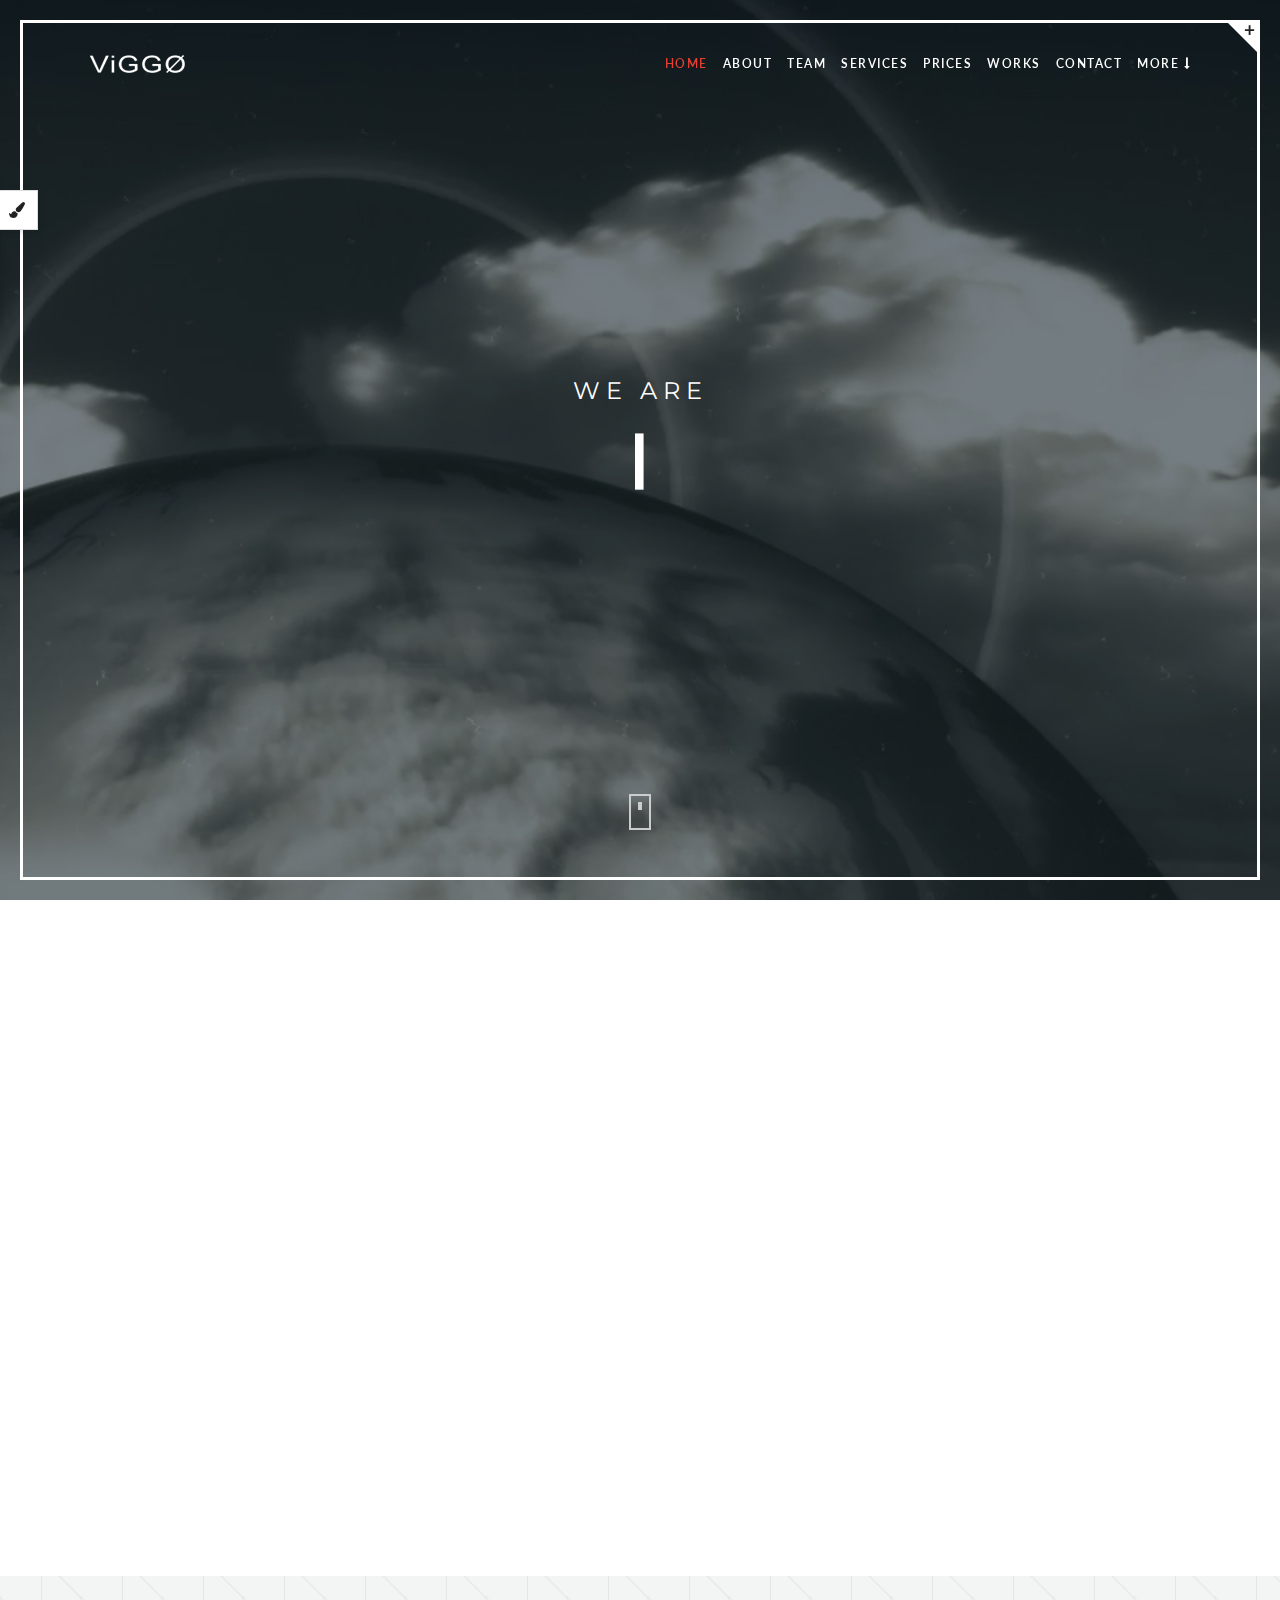
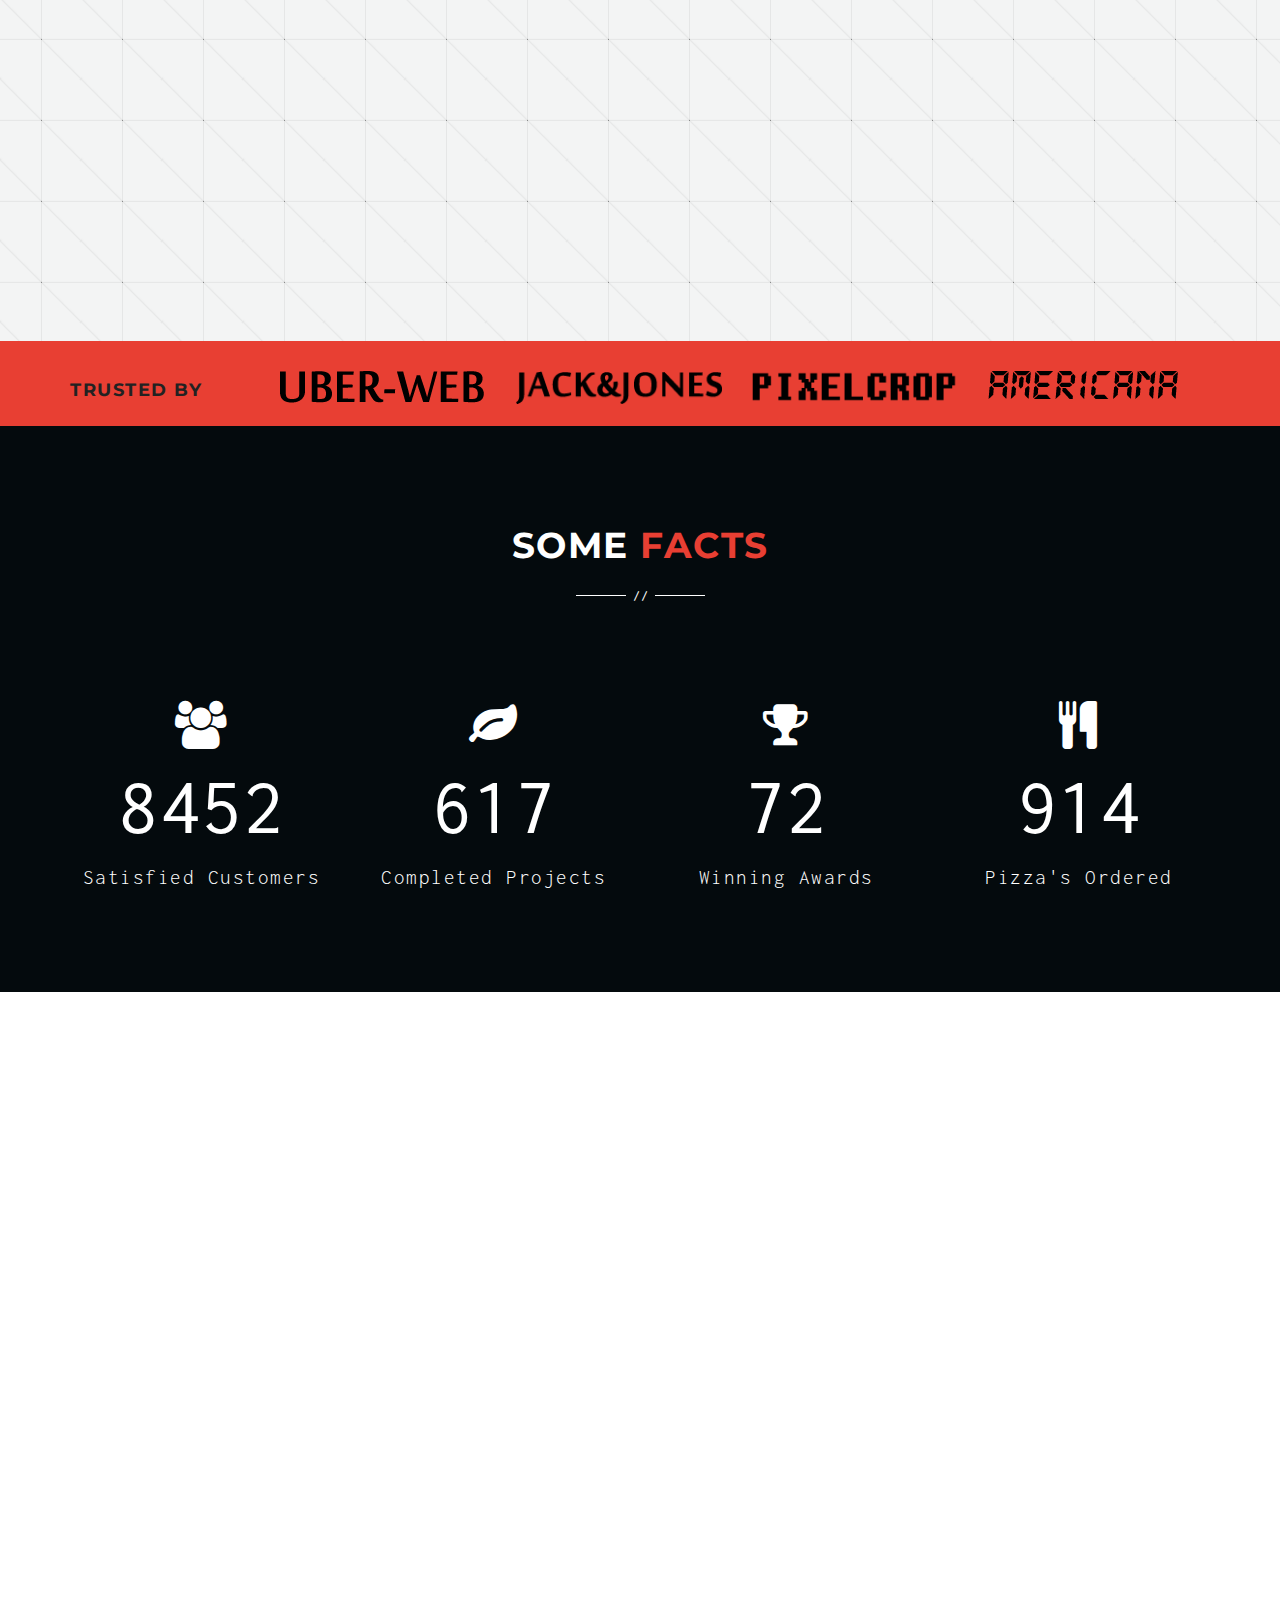
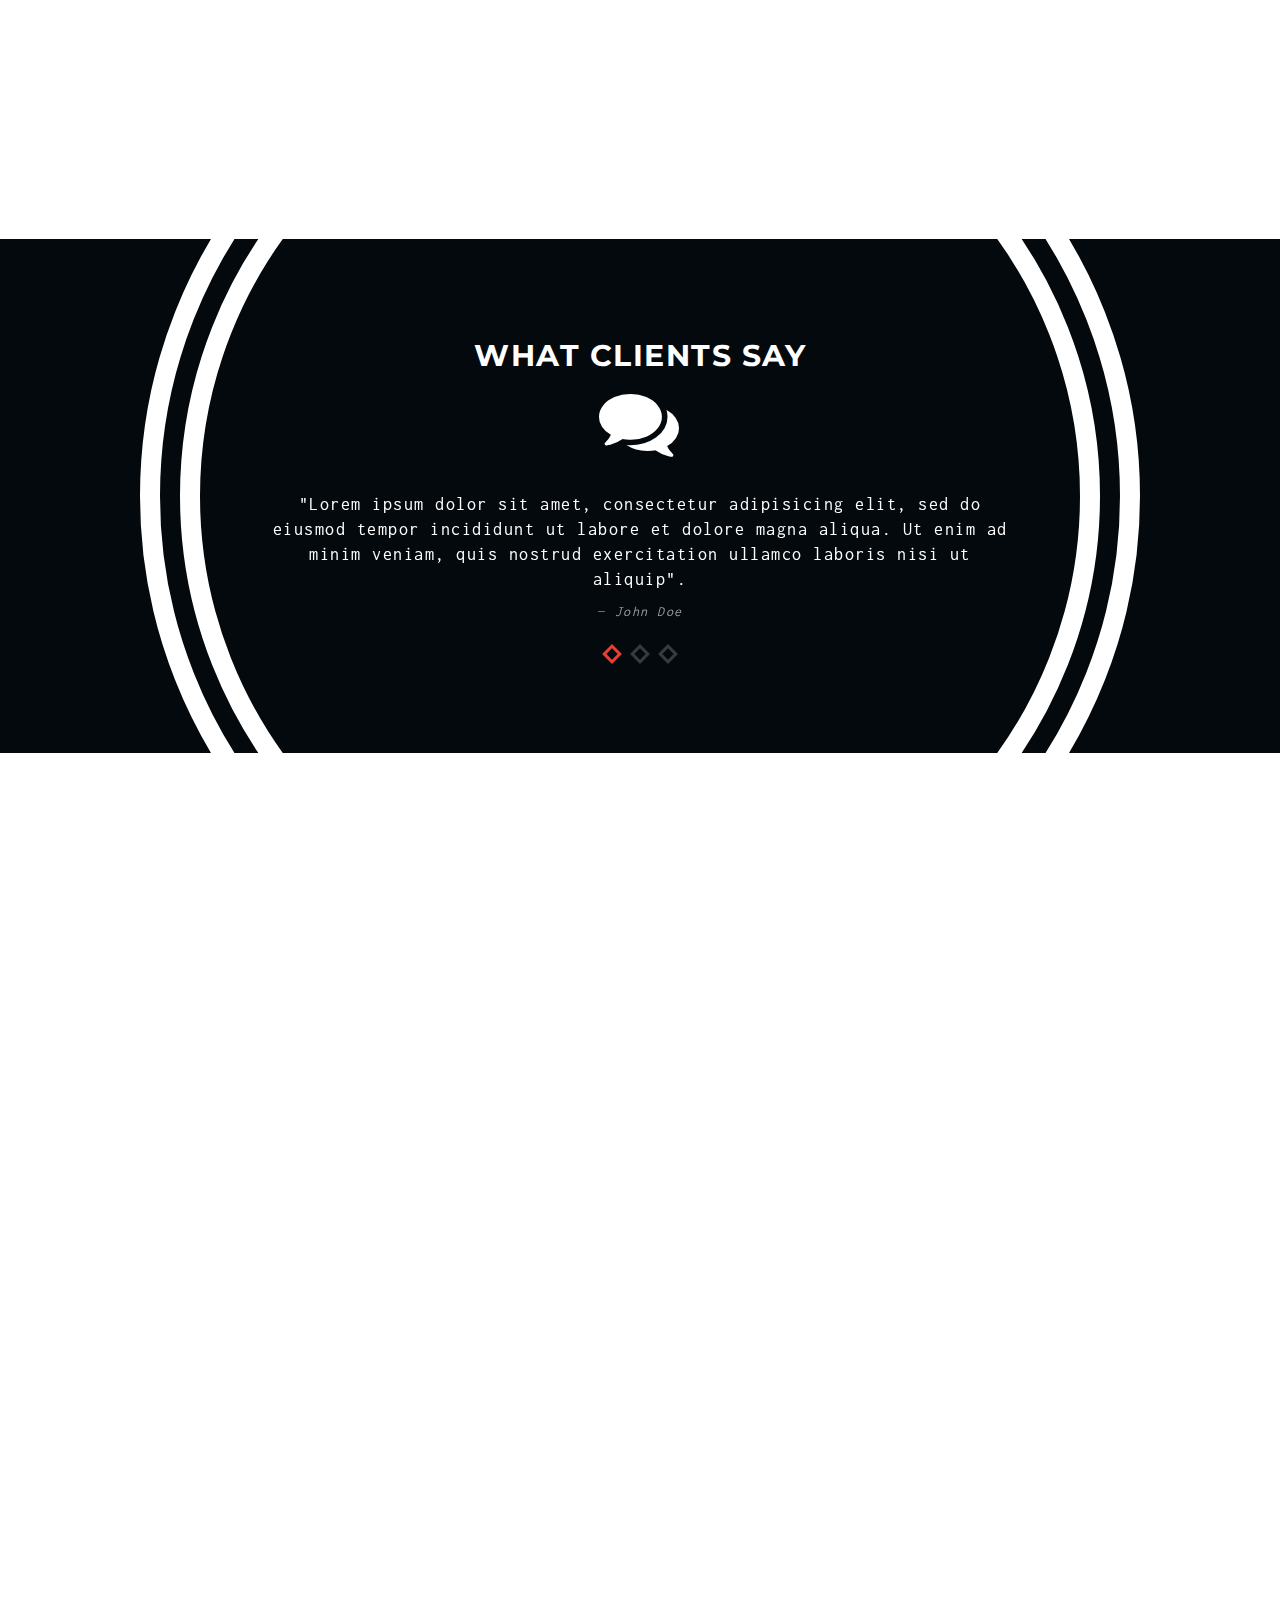
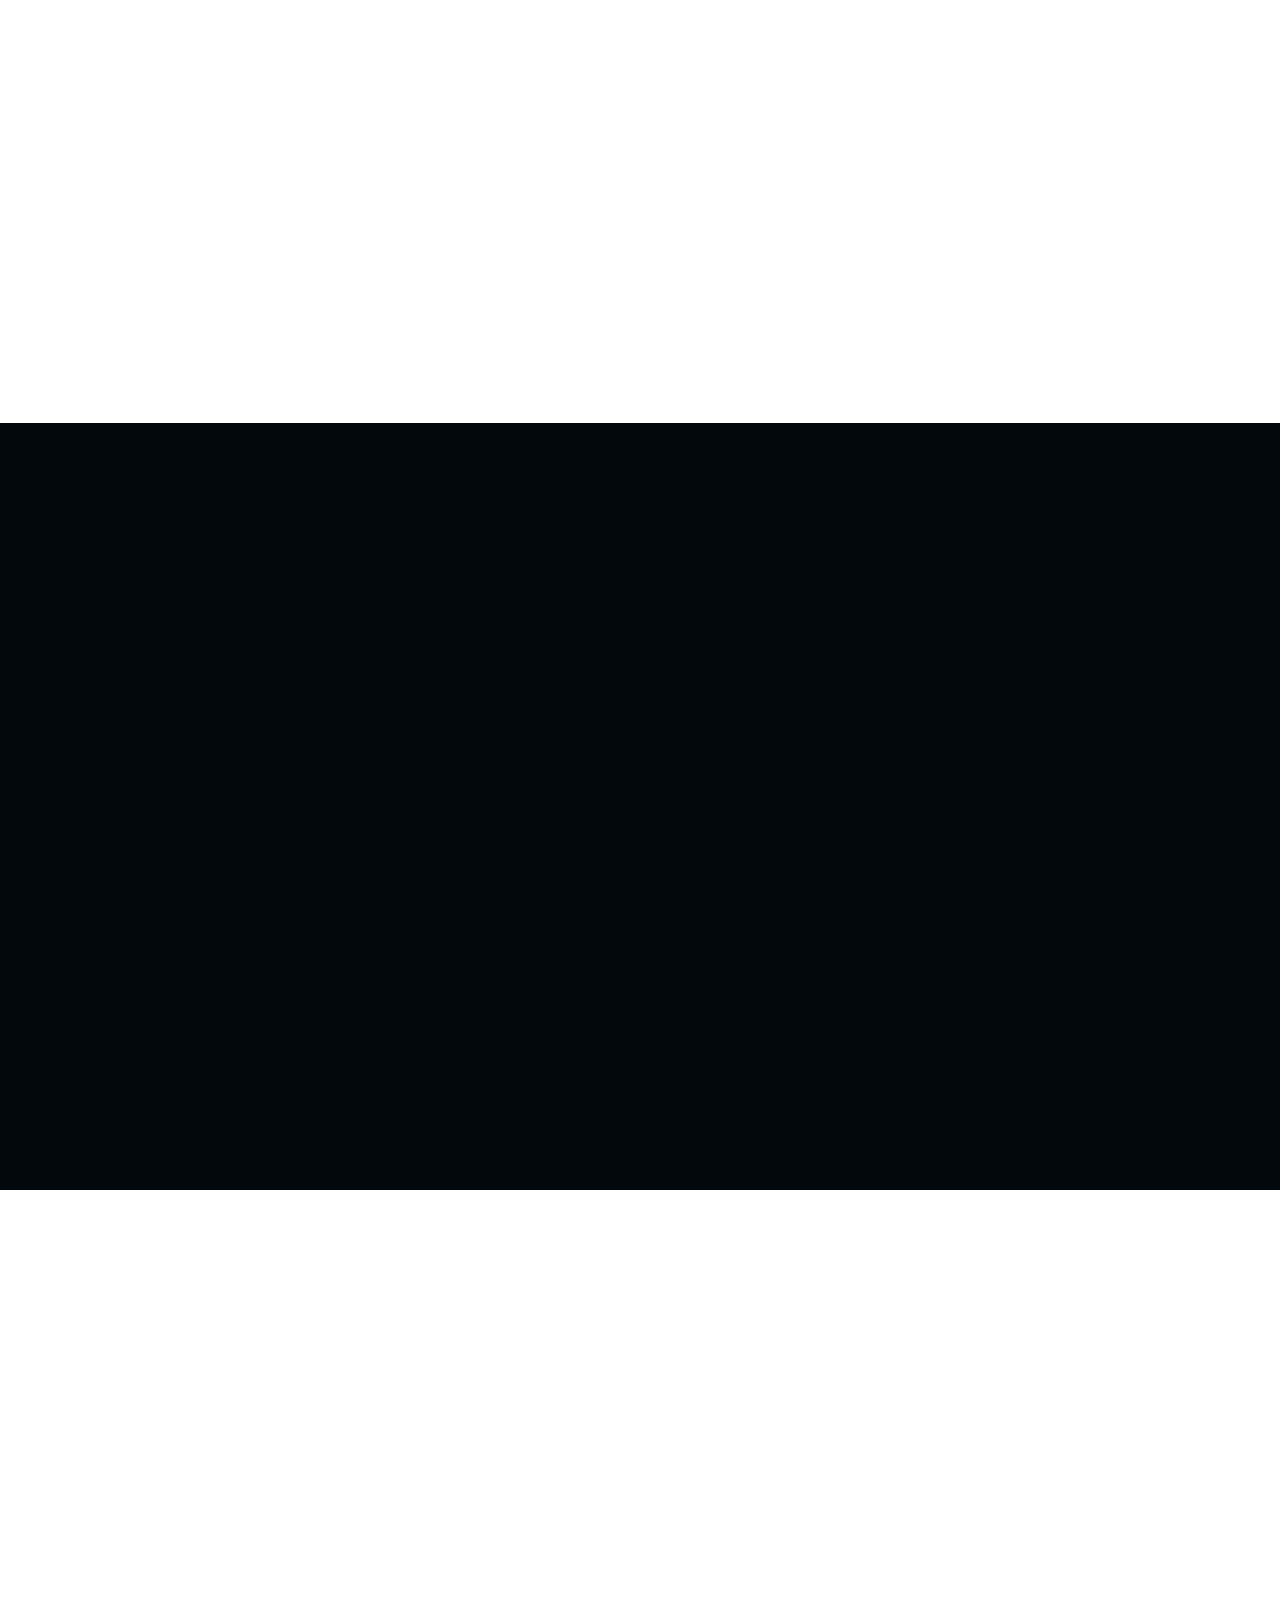
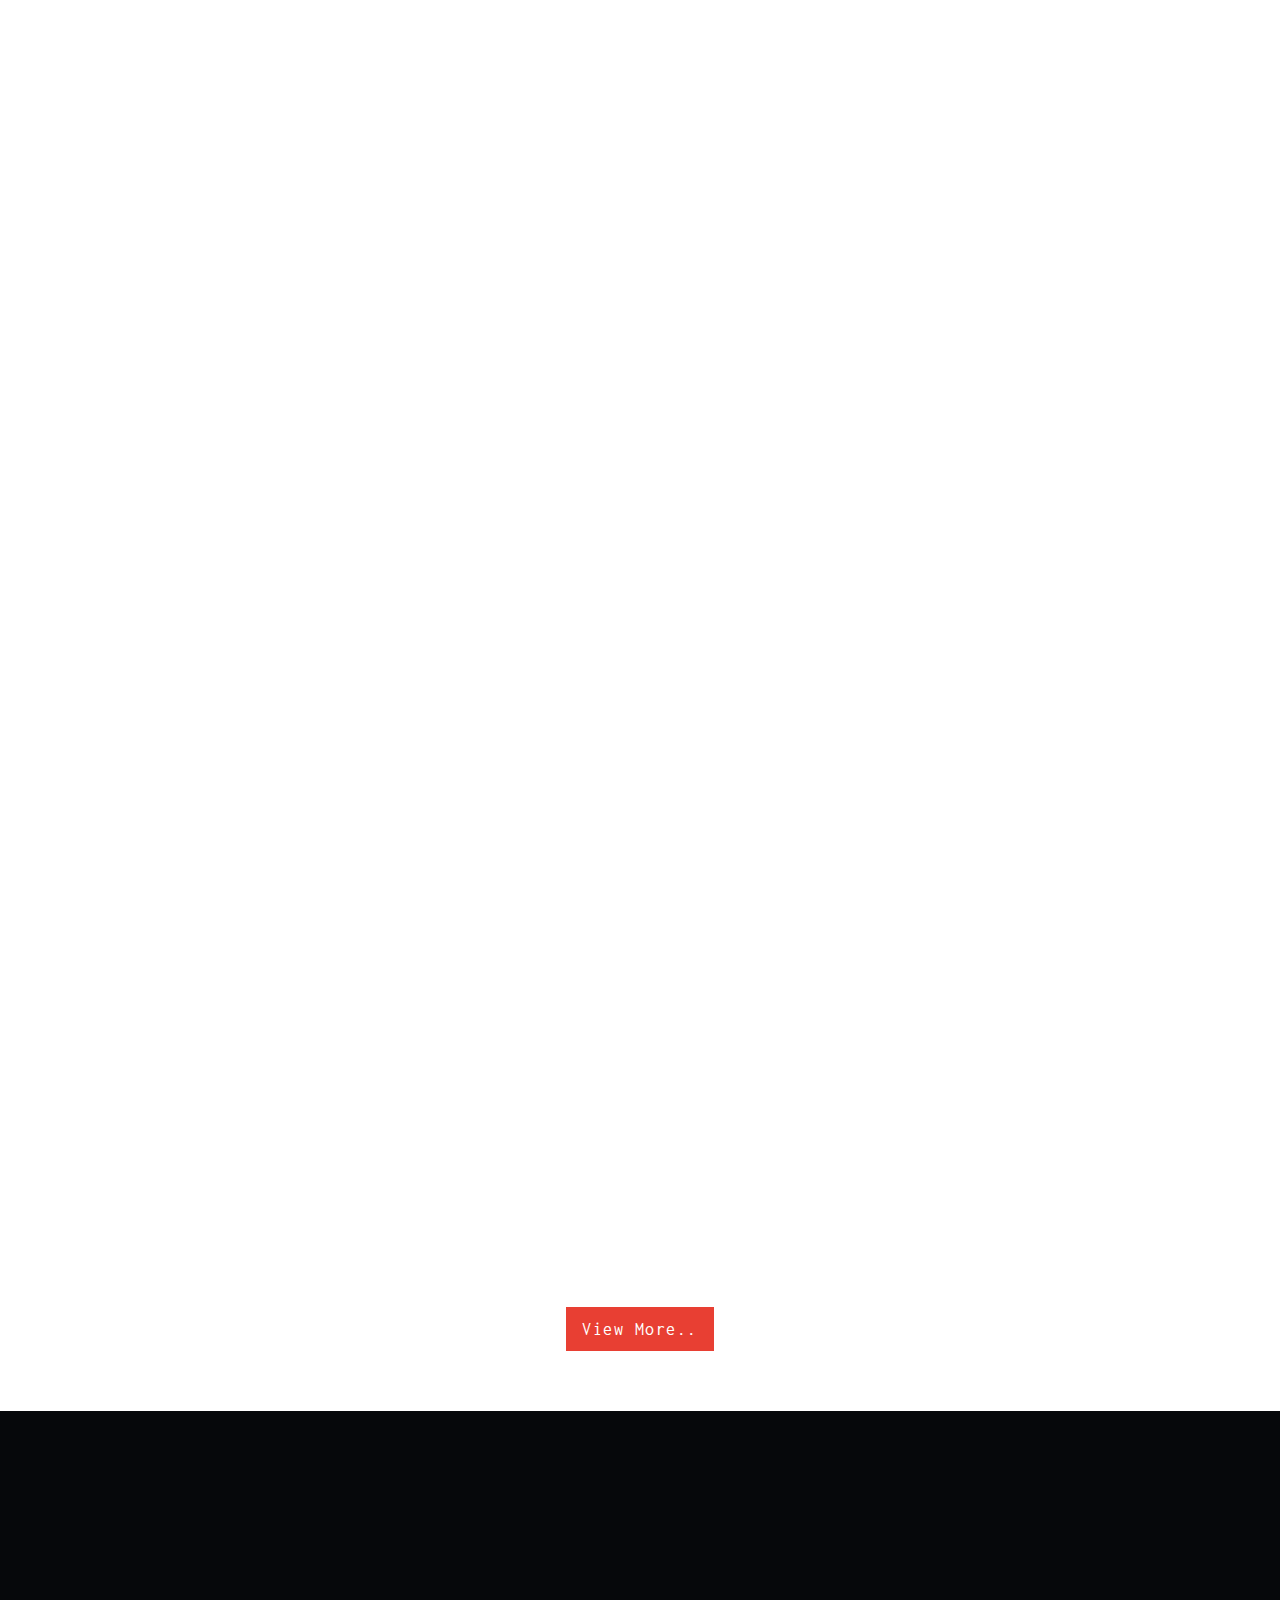
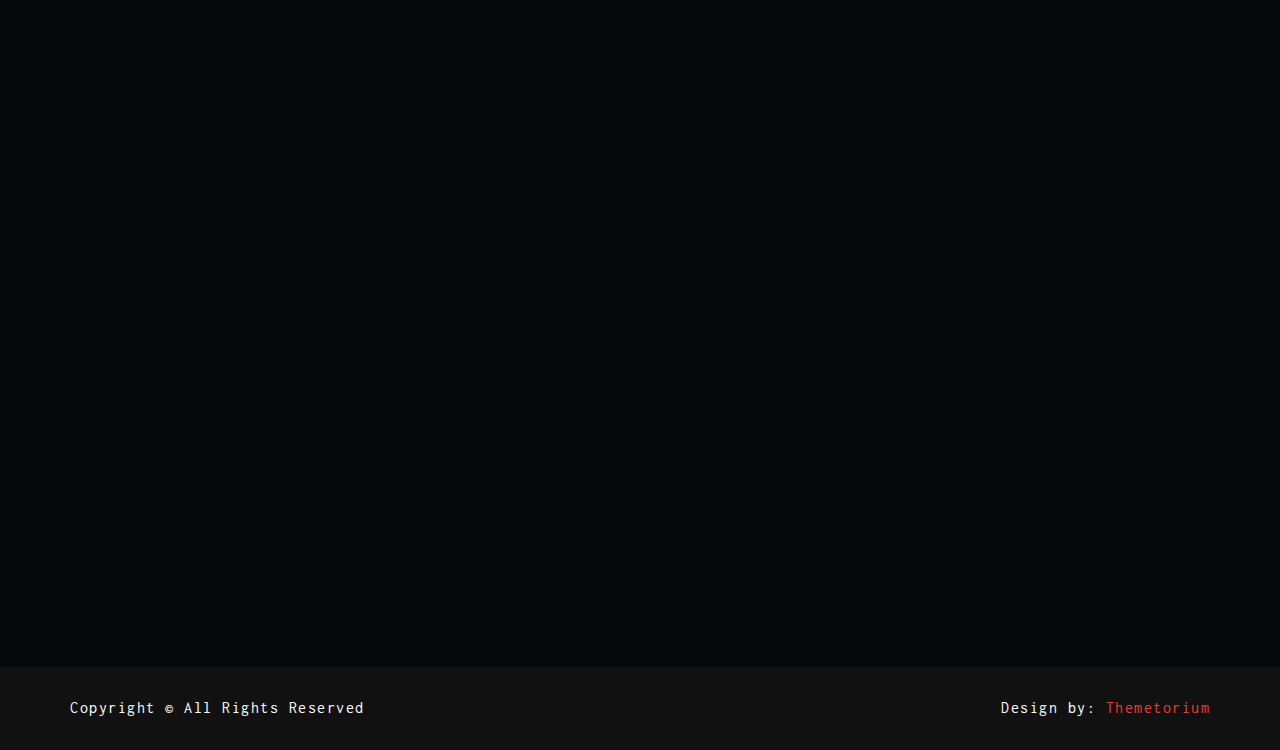
==== commit 0c863f96: "adjusted speed and time of typing. changed descriptive words in the intro." ====
--- a/public/index.html
+++ b/public/index.html
@@ -155,7 +155,7 @@
 
 					<div class="container">
 						<div class="caption text-center text-white" data-stellar-ratio="0.5">
-							<h3>This theme is</h3>
+							<h3>We are</h3>
 							<!-- Typed-element is configurable through the file "theme.js" -->
 							<h1><span class="typed-element"></span></h1>
 						</div> <!-- /.caption -->
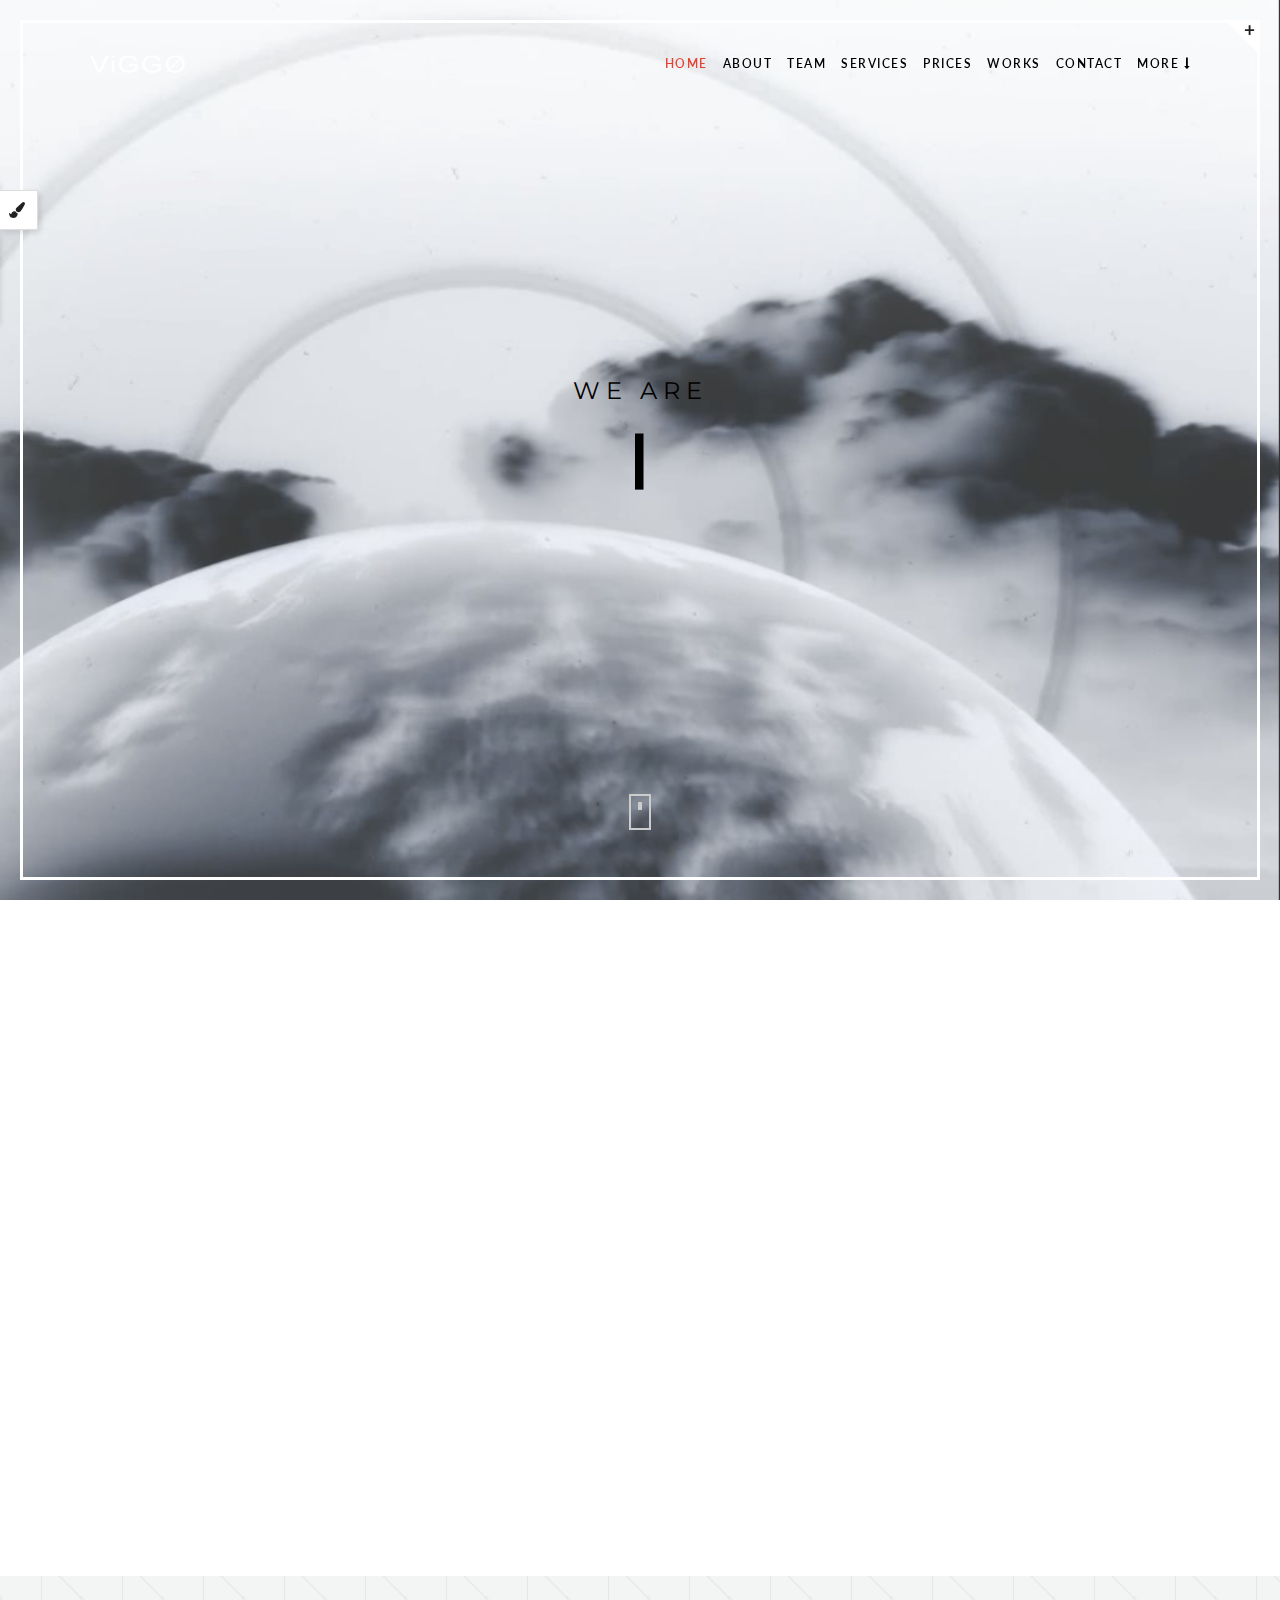
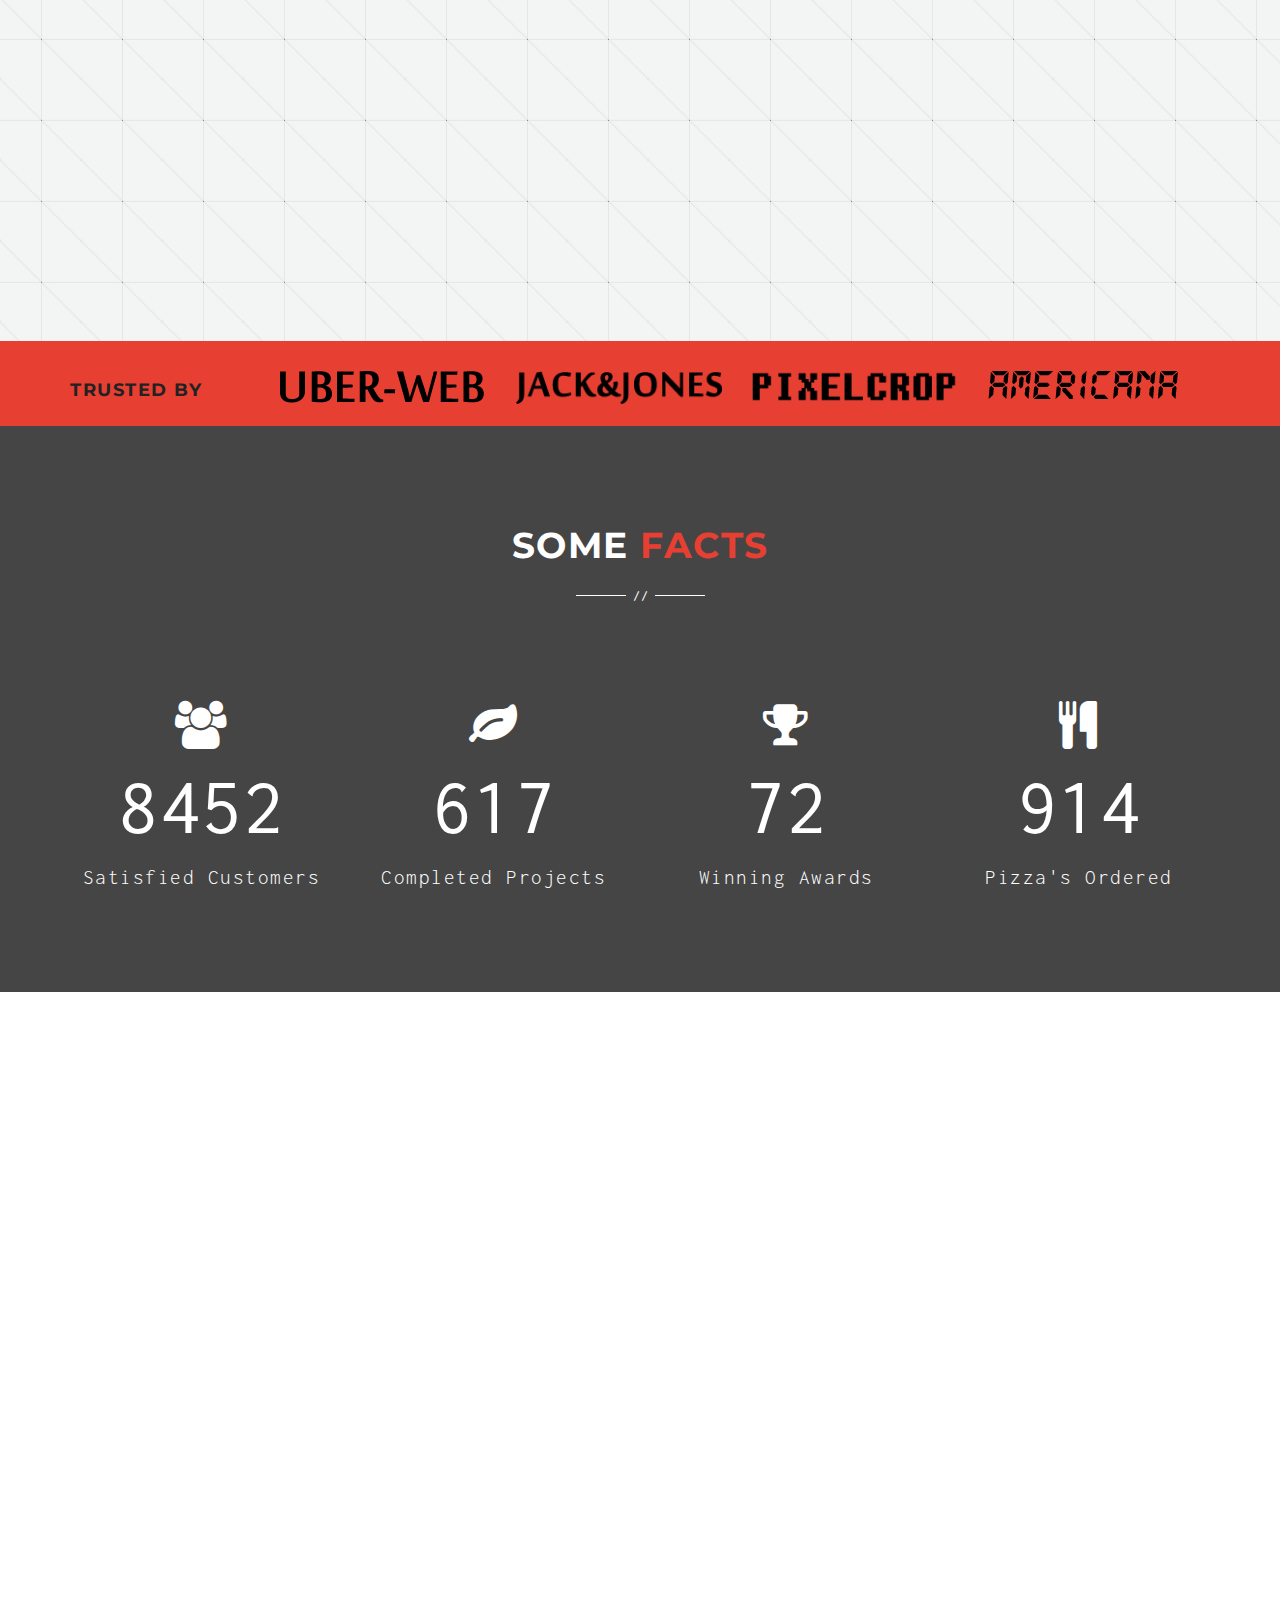
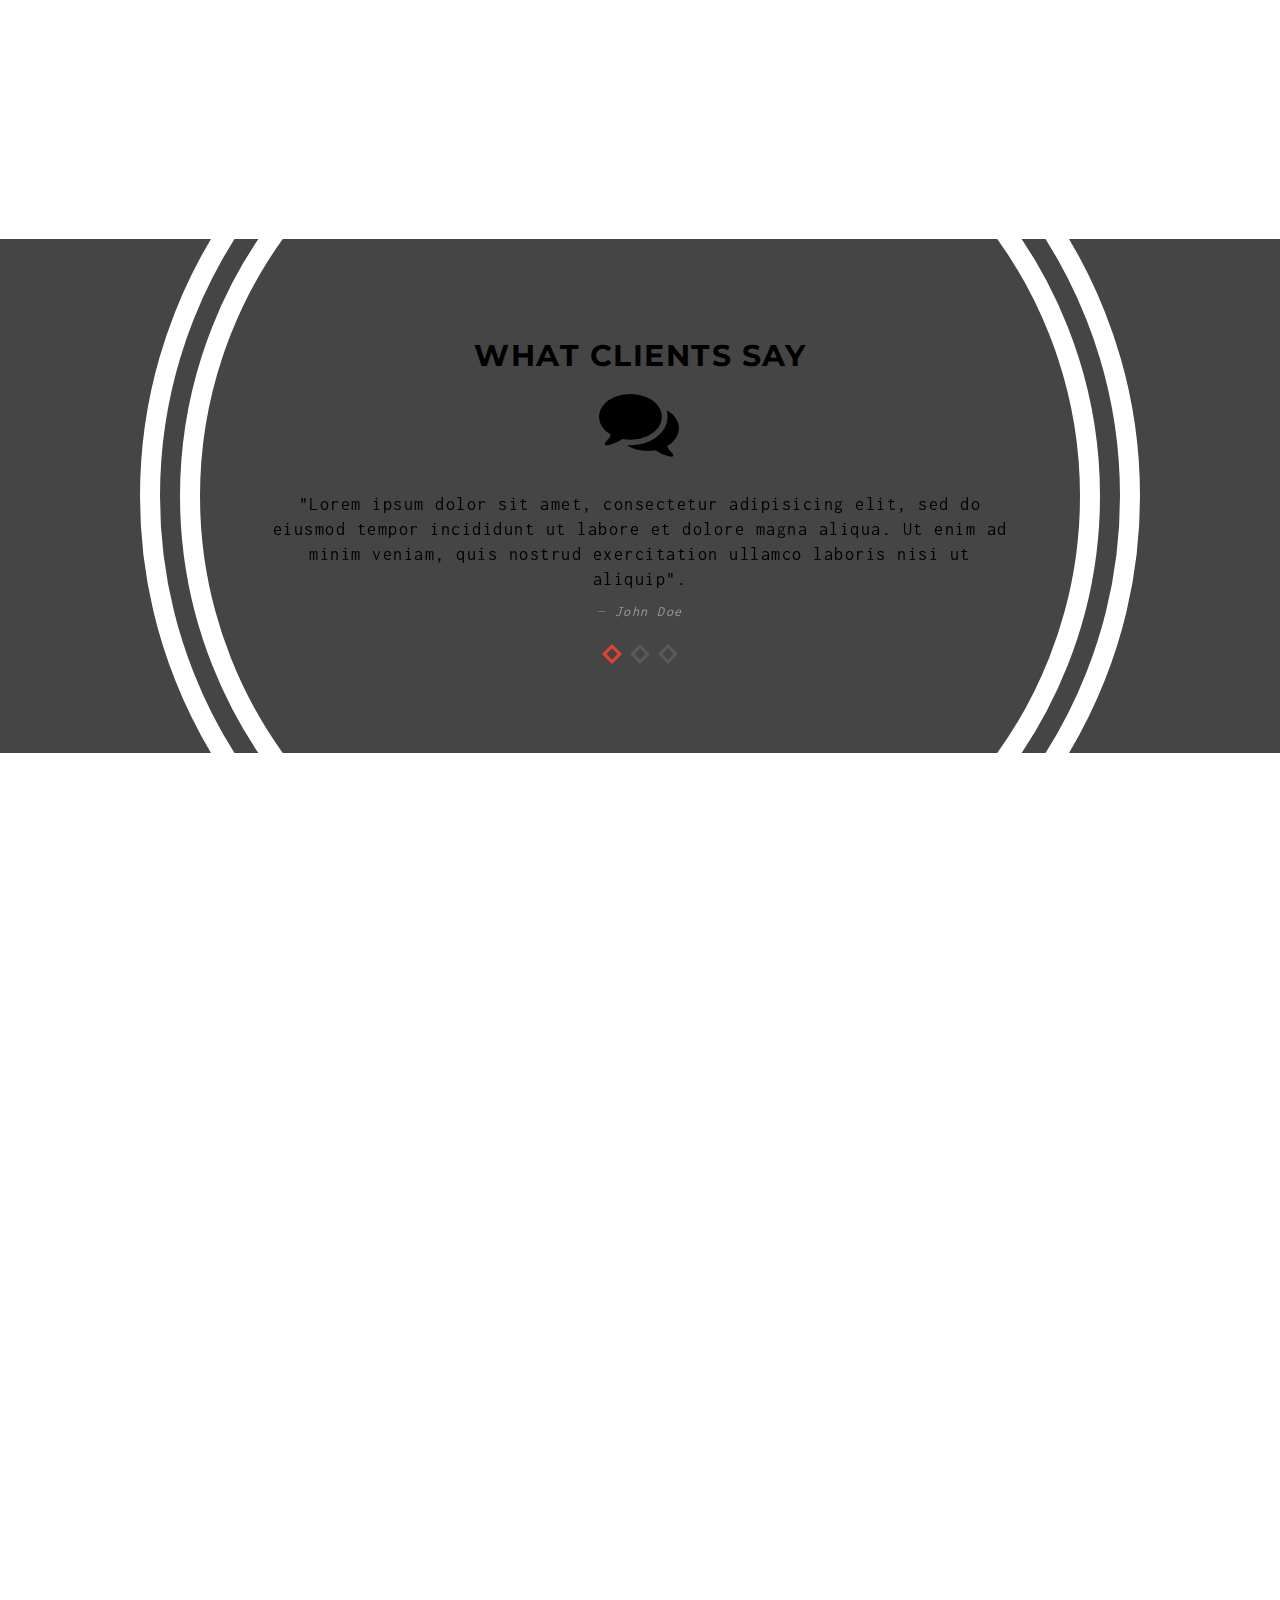
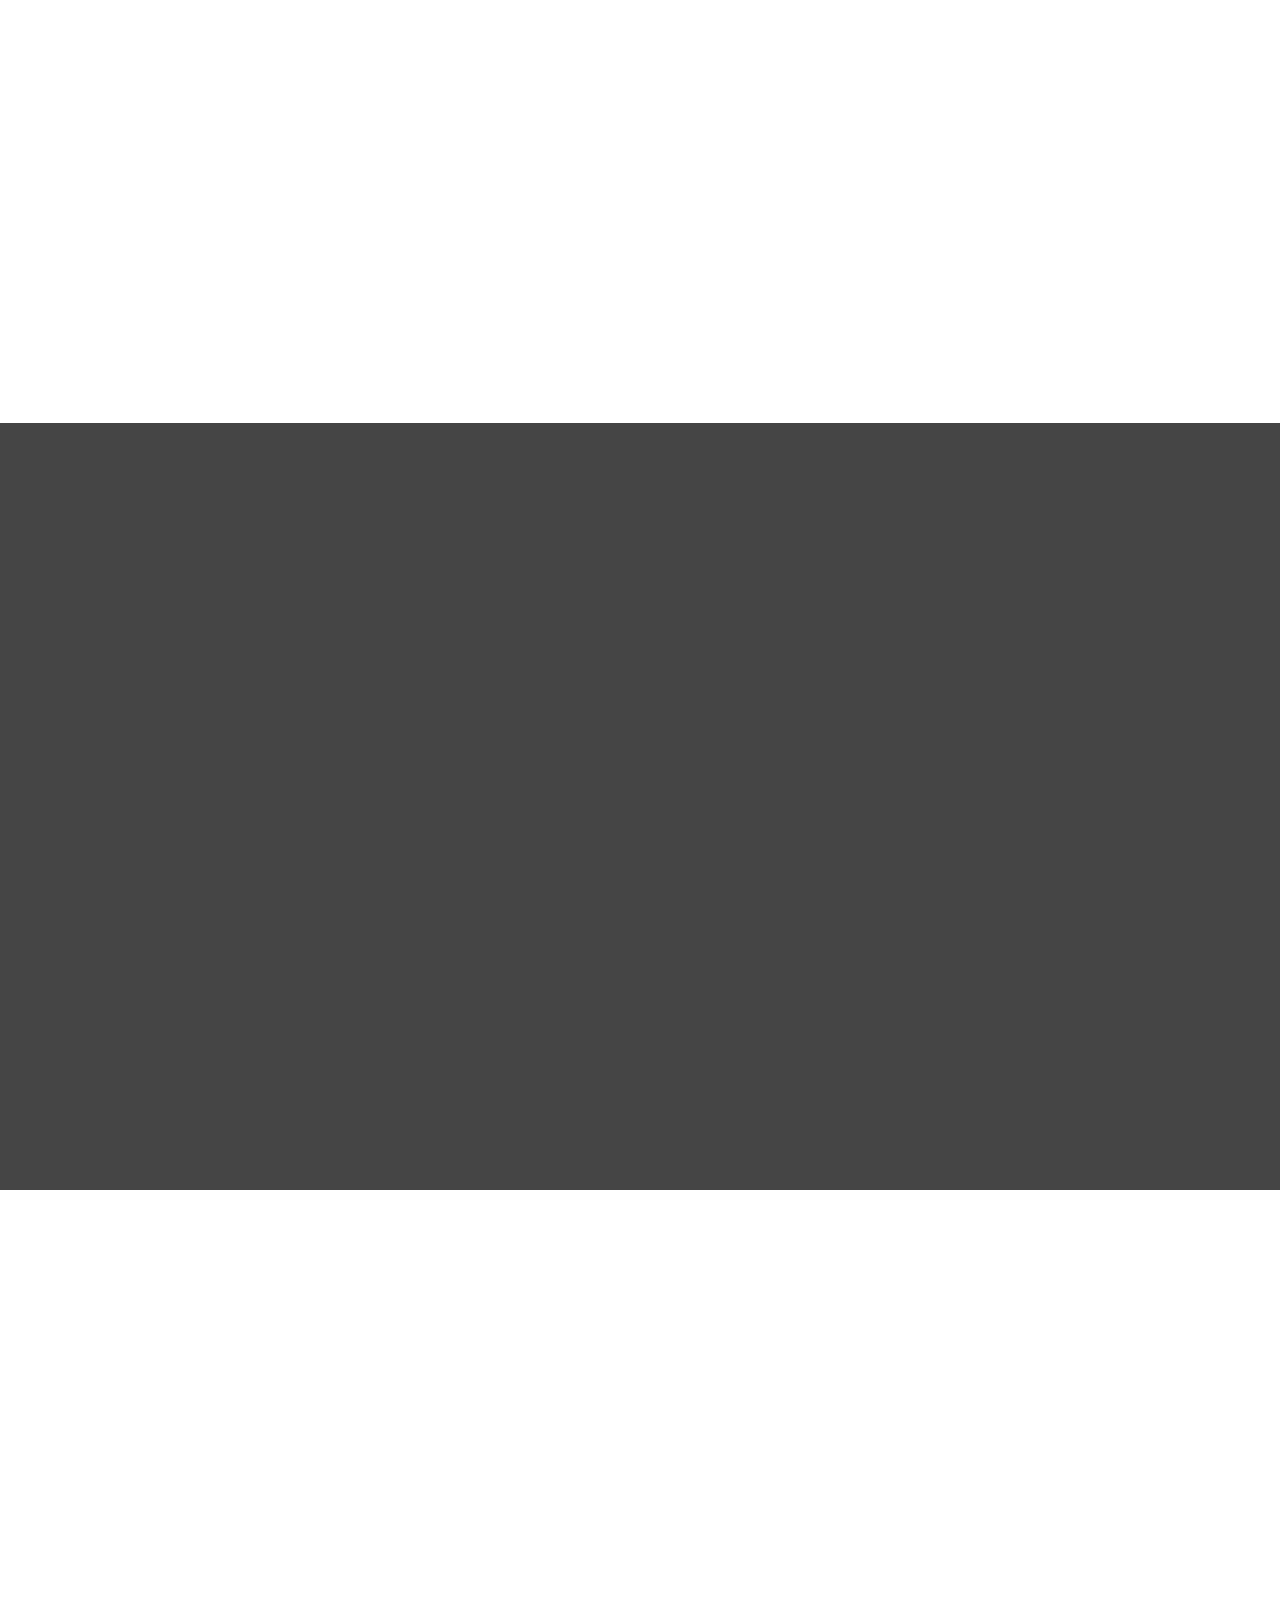
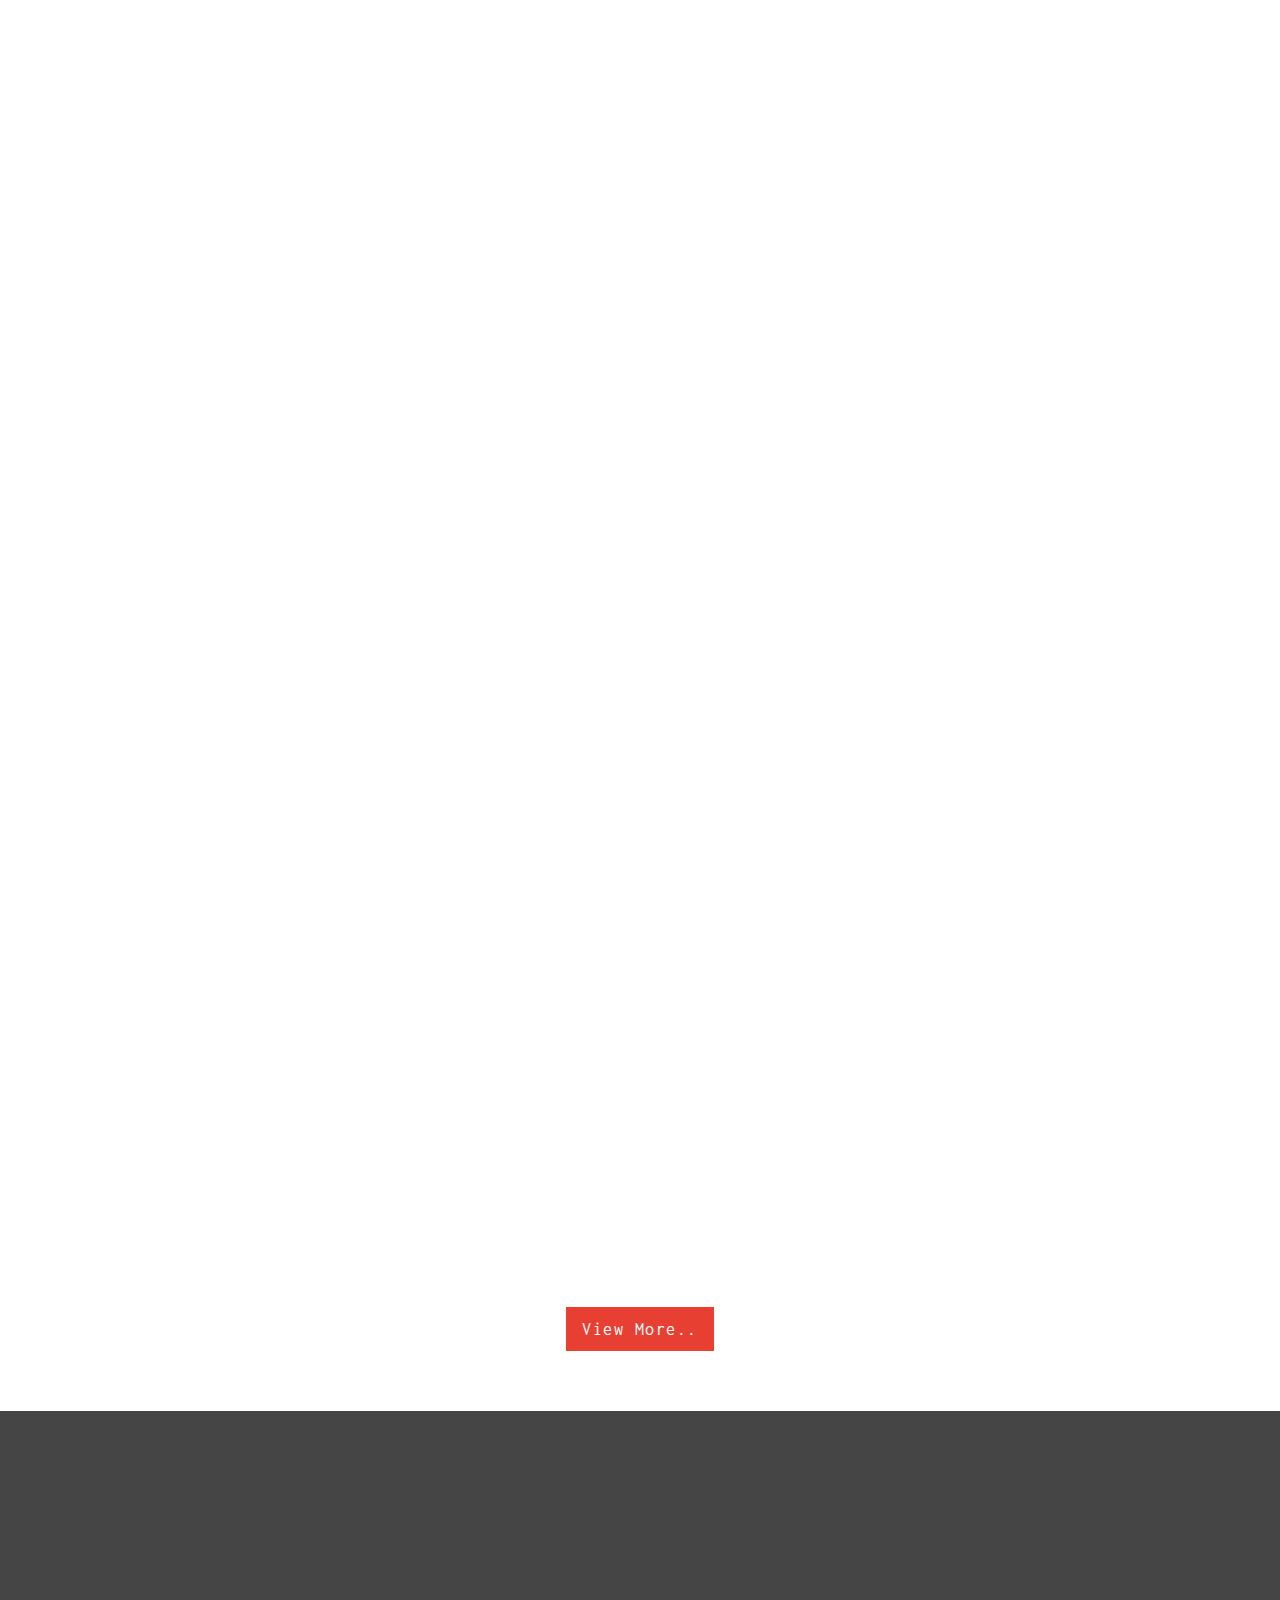
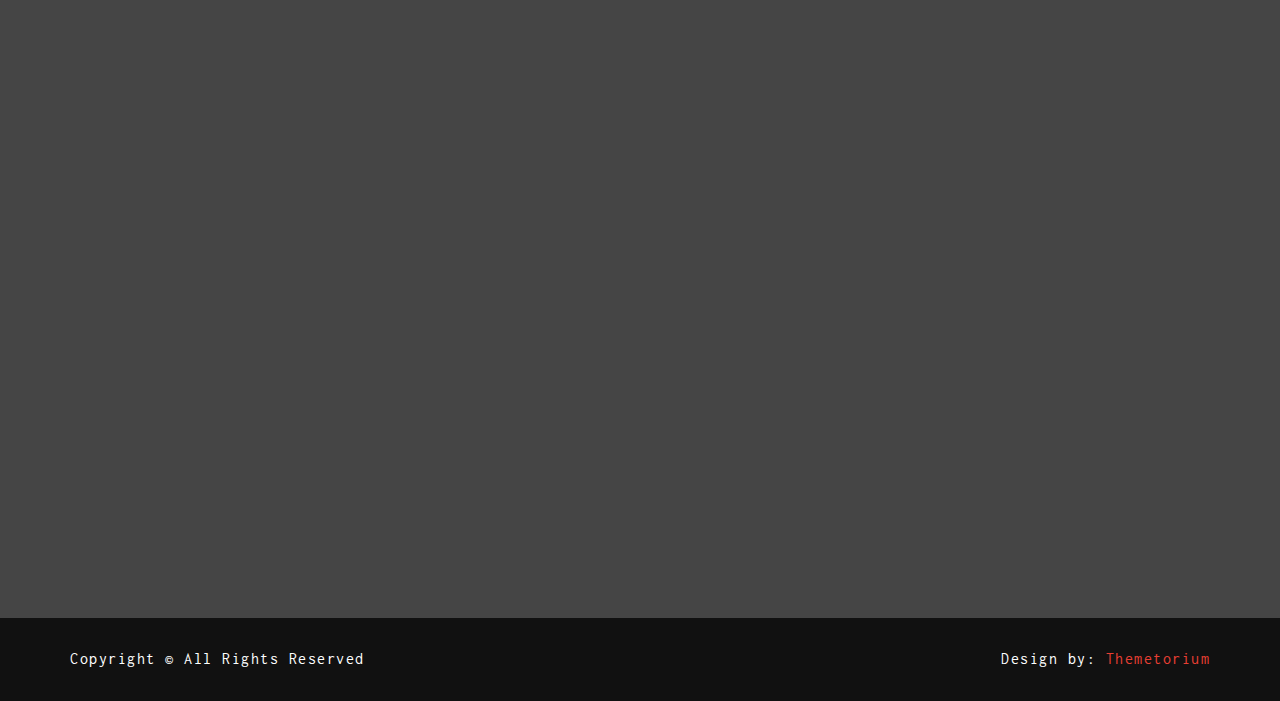
==== commit 9f8cb133: "change color of overlay from black to white. change text that conflicted with new overlay from white" ====
--- a/public/index.html
+++ b/public/index.html
@@ -1,9 +1,9 @@
 <!DOCTYPE html>
 
 <!--
-	Template:	VIGGO - Responsive One Page HTML5 Template
-	Author:		Themetorium
-	URL:		http://themetorium.tumblr.com/
+	Template:	Leumas - Responsive One Page HTML5 Template
+	Author:		Leumas
+	URL:		http://leumas.co
 -->
 
 <html lang="en">
@@ -11,7 +11,7 @@
 
 		<meta charset="utf-8">
 		<meta http-equiv="X-UA-Compatible" content="IE=edge">
-		<title>Leumas</title>
+		<title>LEUMAS</title>
 		<meta name="description" content="Bootstrap HTML5 Template">
 		<meta name="keywords" content="HTML5, Bootsrtrap, One Page, Responsive, Template" />
 		<meta name="author" content="themetorium.net">
@@ -39,11 +39,11 @@
 		<link rel="stylesheet" href="css/custom.css">
 
 		<!-- Stylesheet Switcher CSS (for demo only). Remove if you do not need it.  -->
-		<link rel="alternate stylesheet" media="screen" title="blue-theme" href="css/demo-styles/blue.css">
+	<!-- 	<link rel="alternate stylesheet" media="screen" title="blue-theme" href="css/demo-styles/blue.css">
 		<link rel="alternate stylesheet" media="screen" title="brown-theme" href="css/demo-styles/brown.css">
 		<link rel="alternate stylesheet" media="screen" title="green-theme" href="css/demo-styles/green.css">
 		<link rel="alternate stylesheet" media="screen" title="purple-theme" href="css/demo-styles/purple.css">
-		<link rel="alternate stylesheet" media="screen" title="yellow-theme" href="css/demo-styles/yellow.css">
+		<link rel="alternate stylesheet" media="screen" title="yellow-theme" href="css/demo-styles/yellow.css"> -->
 
 
 		<!-- HTML5 Shim and Respond.js IE8 support of HTML5 elements and media queries -->
@@ -103,7 +103,7 @@
 					        <span class="icon-bar"></span>
 					        <span class="icon-bar"></span>
 					      </button>
-					      <a class="navbar-brand page-scroll" href="index.html">VIGGO</a>
+					      <a class="navbar-brand page-scroll" href="index.html">LEUMAS</a>
 					    </div>
 
 					    <!-- Collect the nav links, forms, and other content for toggling -->
@@ -154,7 +154,7 @@
 					<!-- End cover -->
 
 					<div class="container">
-						<div class="caption text-center text-white" data-stellar-ratio="0.5">
+						<div class="caption text-center text-dark" data-stellar-ratio="0.5">
 							<h3>We are</h3>
 							<!-- Typed-element is configurable through the file "theme.js" -->
 							<h1><span class="typed-element"></span></h1>
@@ -166,10 +166,10 @@
 					<!-- End mouse icon -->
 
 					<!-- Begin video -->
-					<video class="bgvid hidden-sm hidden-xs" autoplay loop poster="video/video-1/video-1.jpg">
-						<source src="video/video-1/video-1.mp4" type="video/mp4">
+					<video class="bgvid hidden-sm hidden-xs" autoplay loop poster="video/video-1/globe_invert.png">
+					<!-- 	<source src="video/video-1/video-1.mp4" type="video/mp4">
 						<source src="video/video-1/video-1.webm" type="video/webm">
-						<source src="video/video-1/video-1.ogv" type="video/ogg">
+						<source src="video/video-1/globe_invert.ogg" type="video/ogg"> -->
 					</video>
 					<!-- End video -->
 
@@ -497,7 +497,7 @@
 					<div id="testimonial-trigger" class="testimonial parallax" data-stellar-background-ratio="0.5" style="background-image: url(img/testimonial-bg.jpg);">
 						<div class="cover"></div>
 						<div class="container">
-							<div class="testimonial-inner center-block text-center text-white">
+							<div class="testimonial-inner center-block text-center text-dark">
 								<div class="heading">
 									<h2>What Clients Say</h2>
 									<i class="fa fa-comments fa-5x"></i>
@@ -1745,9 +1745,9 @@
 					<div class="page-header-wrapper">
 						<div class="container">
 							<div class="page-header text-center wow bounceInDown" data-wow-delay="0.3s">
-								<h1>Contact <span class="text-main">Us</span></h1>
+								<h1 class="text-dark">Contact <span class="text-main">Us</span></h1>
 								<div class="divider divider-md divider-icon divider-white">//</div>
-								<p class="lead">
+								<p class="text-dark">
 									Quis nostrud exercitation ullamco laboris nisi ut aliquip ex ea commodo
 									consequat. Duis aute irure dolor in reprehenderit in voluptate velit esse
 									cillum dolore eu fugiat nulla pariatur. Excepteur sint occaecat cupidatat non
@@ -1784,13 +1784,13 @@
 
 								<div class="col-md-6">
 									<div class="contact-info">
-										<h3 class="contact-info-heading">Contact Info</h3>
-										<p>Lorem ipsum dolor sit amet, consectetur adipisicing elit, sed do eiusmod
+										<h3 class="contact-info-heading text-dark">Contact Info</h3>
+										<p class="text-dark">Lorem ipsum dolor sit amet, consectetur adipisicing elit, sed do eiusmod
 										tempor incididunt ut labore et dolore magna aliqua. Ut enim ad minim veniam,
 										quis nostrud exercitati.</p>
 
 										<address>
-											<i class="fa fa-briefcase"></i> <strong>Twitter, Inc.</strong><br>
+											<i class="fa fa-briefcase"></i> <strong class="text-dark">Twitter, Inc.</strong><br>
 											<i class="fa fa-map-marker"></i> 795 Folsom Ave, Suite 600, San Francisco, CA 94107<br>
 											<i class="fa fa-phone"></i> (123) 456-7890
 										</address>
--- a/public/css/theme.css
+++ b/public/css/theme.css
@@ -40,7 +40,7 @@
 	background-color: #FFF;  /* for full width layout */
 	padding-top: 50px;
 }
-.container { 
+.container {
 	position: relative;
 }
 
@@ -49,7 +49,7 @@
 	-webkit-border-radius: 0 !important;
 	-moz-border-radius: 0 !important;
 }
-*:focus { 
+*:focus {
 	outline: none !important;
 	box-shadow: none !important;
 }
@@ -168,7 +168,7 @@
 }
 
 #header {
-	/* height: 98px; */ /* For non-transparent navbar */ 
+	/* height: 98px; */ /* For non-transparent navbar */
 }
 
 /* ===== Begin text colors ===== */
@@ -587,7 +587,7 @@
 	padding-bottom: 30px;
 }
 .navbar-transparent .navbar-nav > li > a {
-	color: #FFF;
+	color: black;
 }
 .navbar-transparent .navbar-brand, .navbar-transparent .navbar-brand:focus {
 	color: #FFF;
@@ -659,7 +659,7 @@
 }
 
 #video-intro-section .cover {
-	background-color: rgba(0, 17, 31, 0.5);
+	background-color: rgba(255, 255, 255, 0.2);
 	z-index: 2;
 }
 #video-intro-section .container, #video-intro-section .container-fluid {
@@ -692,7 +692,7 @@
 }
 
 #error-section .cover {
-	background-color: rgba(0, 8, 15, 0.9);
+	background-color: rgba(255, 255, 255, 0.2);
 	z-index: 2;
 }
 #error-section .container, #error-section .container-fluid {
@@ -780,10 +780,10 @@
 /* ===== End page header ===== */
 
 /* ===== Begin heading ===== */
-.heading { 
+.heading {
 	margin-bottom: 30px;
 }
-.heading h3 { 
+.heading h3 {
 	margin: 0;
 }
 /* ===== End heading ===== */
@@ -1119,7 +1119,7 @@
 	-moz-border-radius: 50%;
 }
 .testimonial .cover {
-	background-color: rgba(0, 7, 11, 0.87);
+	background-color: rgba(255, 255, 255, 0.2);
 }
 .testimonial-inner {
 	position: relative;
@@ -1363,7 +1363,7 @@
 	padding: 80px 0 50px 0;
 }
 .counter-up .cover {
-	background-color: rgba(0, 7, 11, 0.8);
+	background-color: rgba(255, 255, 255, 0.2);
 }
 .counter-up .fact {
 }
@@ -1579,7 +1579,7 @@
 	background-color: #171717;
 }
 #contact-section .cover {
-	background-color: rgba(5, 8, 11, 0.93);
+	background-color: rgba(255, 255, 255, 0.2);
 }
 #contact-section .contact .contact-form {
 	margin-bottom: 40px;
@@ -1834,7 +1834,7 @@
 	background-color: #171717;
 }
 #services-section .cover {
-	background-color: rgba(0, 7, 11, 0.91);
+	background-color: rgba(255, 255, 255, 0.2);
 }
 /* ===== End services ===== */
 
@@ -2195,22 +2195,22 @@
 	-moz-box-shadow: 3px 3px 5px 0px rgba(0, 0, 0, 0.1);
 	box-shadow: 3px 3px 5px 0px rgba(0, 0, 0, 0.1);
 }
-.switcher-box.default { 
+.switcher-box.default {
 	background-color: #E83F33;
 }
-.switcher-box.green { 
+.switcher-box.green {
 	background-color: #4B9D13;
 }
-.switcher-box.brown { 
+.switcher-box.brown {
 	background-color: #AB915A;
 }
-.switcher-box.blue { 
+.switcher-box.blue {
 	background-color: #3078B3;
 }
-.switcher-box.purple { 
+.switcher-box.purple {
 	background-color: #800080;
 }
-.switcher-box.yellow { 
+.switcher-box.yellow {
 	background-color: #FF9C00;
 }
 /* ===== End Stylesheet Switcher (for demo only). Remove if you do not need it. ===== */
--- a/public/css/demo-styles/blue.css
+++ b/public/css/demo-styles/blue.css
@@ -2,10 +2,10 @@
 
 
 /* background-color */
-.btn-main, 
-.btn-main:focus, 
-.btn-main.focus, 
-.btn-main:active, 
+.btn-main,
+.btn-main:focus,
+.btn-main.focus,
+.btn-main:active,
 .btn-main.active,
 .portfolio .modal-content .lr,
 .portfolio .modal-content .lr .rl,
@@ -19,9 +19,9 @@
 .team .modal-content .lr,
 .team .modal-content .lr .rl,
 .prices .price-box-featured .panel-heading,
-.btn-main, .btn-main:focus, 
-.btn-main.focus, 
-.btn-main:active, 
+.btn-main, .btn-main:focus,
+.btn-main.focus,
+.btn-main:active,
 .btn-main.active,
 .btn-blank:hover,
 .trusted-by,
@@ -31,7 +31,7 @@
 
 
 /* background-color hover */
-.btn-main:hover, 
+.btn-main:hover,
 .featured-box .get-started .btn:hover {
 	background-color: #24659B;
 }
@@ -45,7 +45,7 @@
 	background-color: rgba(0, 0, 0, 0.84);
 }
 .testimonial .cover {
-	background-color: rgba(0, 0, 0, 0.87);
+	background-color: rgba(255, 255, 255, 0.2);
 }
 #services-section .cover {
 	background-color: rgba(0, 0, 0, 0.9);
@@ -65,55 +65,55 @@
 
 
 /* color */
-a, 
-a:hover, 
+a,
+a:hover,
 a:focus,
 .text-main,
 .navbar-default .navbar-brand:hover,
-.navbar-default .navbar-nav > .open > a, 
-.navbar-default .navbar-nav > .open > a:hover, 
+.navbar-default .navbar-nav > .open > a,
+.navbar-default .navbar-nav > .open > a:hover,
 .navbar-default .navbar-nav > .open > a:focus,
-.dropdown-menu > li > a:hover, 
+.dropdown-menu > li > a:hover,
 .dropdown-menu > li > a:focus,
-.navbar-default .navbar-nav > .active > a, 
-.navbar-default .navbar-nav > .active > a:hover, 
+.navbar-default .navbar-nav > .active > a,
+.navbar-default .navbar-nav > .active > a:hover,
 .navbar-default .navbar-nav > .active > a:focus,
-.navbar-default .navbar-nav > li > a:hover, 
-.navbar-default .navbar-nav > li > a:focus, 
+.navbar-default .navbar-nav > li > a:hover,
+.navbar-default .navbar-nav > li > a:focus,
 .navbar-default .navbar-nav > li.active > a,
-.navbar-inverse .navbar-nav > .active > a, 
-.navbar-inverse .navbar-nav > .active > a:hover, 
+.navbar-inverse .navbar-nav > .active > a,
+.navbar-inverse .navbar-nav > .active > a:hover,
 .navbar-inverse .navbar-nav > .active > a:focus,
-.navbar-inverse .navbar-nav > li > a:hover, 
-.navbar-inverse .navbar-nav > li > a:focus, 
+.navbar-inverse .navbar-nav > li > a:hover,
+.navbar-inverse .navbar-nav > li > a:focus,
 .navbar-inverse .navbar-nav > li.active > a,
-.navbar-inverse .navbar-nav > .open > a, 
-.navbar-inverse .navbar-nav > .open > a:hover, 
+.navbar-inverse .navbar-nav > .open > a,
+.navbar-inverse .navbar-nav > .open > a:hover,
 .navbar-inverse .navbar-nav > .open > a:focus,
-body.boxed .body .navbar-default .navbar-nav > li > a:hover, 
+body.boxed .body .navbar-default .navbar-nav > li > a:hover,
 body.boxed .body .navbar-default .navbar-nav > li > a:focus,
-body.boxed .body .navbar-default .navbar-nav > .active > a, 
-body.boxed .body .navbar-default .navbar-nav > .active > a:hover, 
+body.boxed .body .navbar-default .navbar-nav > .active > a,
+body.boxed .body .navbar-default .navbar-nav > .active > a:hover,
 body.boxed .body .navbar-default .navbar-nav > .active > a:focus,
-body.boxed .body .navbar-inverse .navbar-nav > .active > a, 
-body.boxed .body .navbar-inverse .navbar-nav > .active > a:hover, 
+body.boxed .body .navbar-inverse .navbar-nav > .active > a,
+body.boxed .body .navbar-inverse .navbar-nav > .active > a:hover,
 body.boxed .body .navbar-inverse .navbar-nav > .active > a:focus,
-body.boxed .body .navbar-inverse.navbar-transparent .navbar-nav > .active > a, 
-body.boxed .body .navbar-inverse.navbar-transparent .navbar-nav > .active > a:hover, 
+body.boxed .body .navbar-inverse.navbar-transparent .navbar-nav > .active > a,
+body.boxed .body .navbar-inverse.navbar-transparent .navbar-nav > .active > a:hover,
 body.boxed .body .navbar-inverse.navbar-transparent .navbar-nav > .active > a:focus,
 .navbar-default.navbar-fixed-top.navbar-shrink .navbar-brand:hover,
-.navbar-default.navbar-shrink .navbar-nav > li > a:hover, 
-.navbar-default.navbar-shrink .navbar-nav > li > a:focus, 
+.navbar-default.navbar-shrink .navbar-nav > li > a:hover,
+.navbar-default.navbar-shrink .navbar-nav > li > a:focus,
 .navbar-default.navbar-shrink .navbar-nav > li.active > a,
-.navbar-inverse.navbar-fixed-top.navbar-shrink .navbar-nav > .active > a, 
-.navbar-inverse.navbar-fixed-top.navbar-shrink .navbar-nav > .active > a:hover, 
+.navbar-inverse.navbar-fixed-top.navbar-shrink .navbar-nav > .active > a,
+.navbar-inverse.navbar-fixed-top.navbar-shrink .navbar-nav > .active > a:hover,
 .navbar-inverse.navbar-fixed-top.navbar-shrink .navbar-nav > .active > a:focus,
-.navbar-inverse.navbar-fixed-top.navbar-shrink .navbar-nav > li > a:hover, 
-.navbar-inverse.navbar-fixed-top.navbar-shrink .navbar-nav > li > a:focus, 
+.navbar-inverse.navbar-fixed-top.navbar-shrink .navbar-nav > li > a:hover,
+.navbar-inverse.navbar-fixed-top.navbar-shrink .navbar-nav > li > a:focus,
 .navbar-inverse.navbar-fixed-top.navbar-shrink .navbar-nav > li.active > a,
 .navbar-fixed-top.navbar-shrink .navbar-brand:hover,
-body.boxed .body .navbar-inverse.navbar-fixed-top.navbar-shrink .navbar-nav > .active > a, 
-body.boxed .body .navbar-inverse.navbar-fixed-top.navbar-shrink .navbar-nav > .active > a:hover, 
+body.boxed .body .navbar-inverse.navbar-fixed-top.navbar-shrink .navbar-nav > .active > a,
+body.boxed .body .navbar-inverse.navbar-fixed-top.navbar-shrink .navbar-nav > .active > a:hover,
 body.boxed .body .navbar-inverse.navbar-fixed-top.navbar-shrink .navbar-nav > .active > a:focus,
 .info-box-1 .info-box-info a:hover,
 .info-box-1:hover .info-box-icon,
@@ -122,10 +122,10 @@
 #contact-section .social-icons a,
 .blog .thumbnail .caption .title:hover,
 .prices .price-box-featured .price-box-ribbon,
-.btn-blank, 
-.btn-blank:focus, 
-.btn-blank.focus, 
-.btn-blank:active, 
+.btn-blank,
+.btn-blank:focus,
+.btn-blank.focus,
+.btn-blank:active,
 .btn-blank.active,
 .dropdown-menu > li > a.active,
 .dropdown-menu > .active > a,
@@ -139,13 +139,13 @@
 .nav-pills > li.active > a,
 .nav-pills > li.active > a:hover,
 .nav-pills > li.active > a:focus,
-.owl-theme .owl-controls .owl-page.active span, 
+.owl-theme .owl-controls .owl-page.active span,
 .owl-theme .owl-controls.clickable .owl-page:hover span,
 .scrolltotop,
-.btn-blank, 
-.btn-blank:focus, 
-.btn-blank.focus, 
-.btn-blank:active, 
+.btn-blank,
+.btn-blank:focus,
+.btn-blank.focus,
+.btn-blank:active,
 .btn-blank.active,
 .btn-blank:hover {
 	border-color: #3078B3;
@@ -157,7 +157,7 @@
 .navbar-inverse .dropdown-menu,
 .nav-pills > li.active > a:after,
 body.boxed .top-slidingbar-trigger-wrapper,
-.top-slidingbar-trigger-wrapper, 
+.top-slidingbar-trigger-wrapper,
 .navbar-transparent.navbar-shrink .top-slidingbar-trigger-wrapper {
 	border-top-color: #3078B3;
 }
@@ -188,4 +188,4 @@
 		border-color: #24659B !important;
 	}
 
-}+}
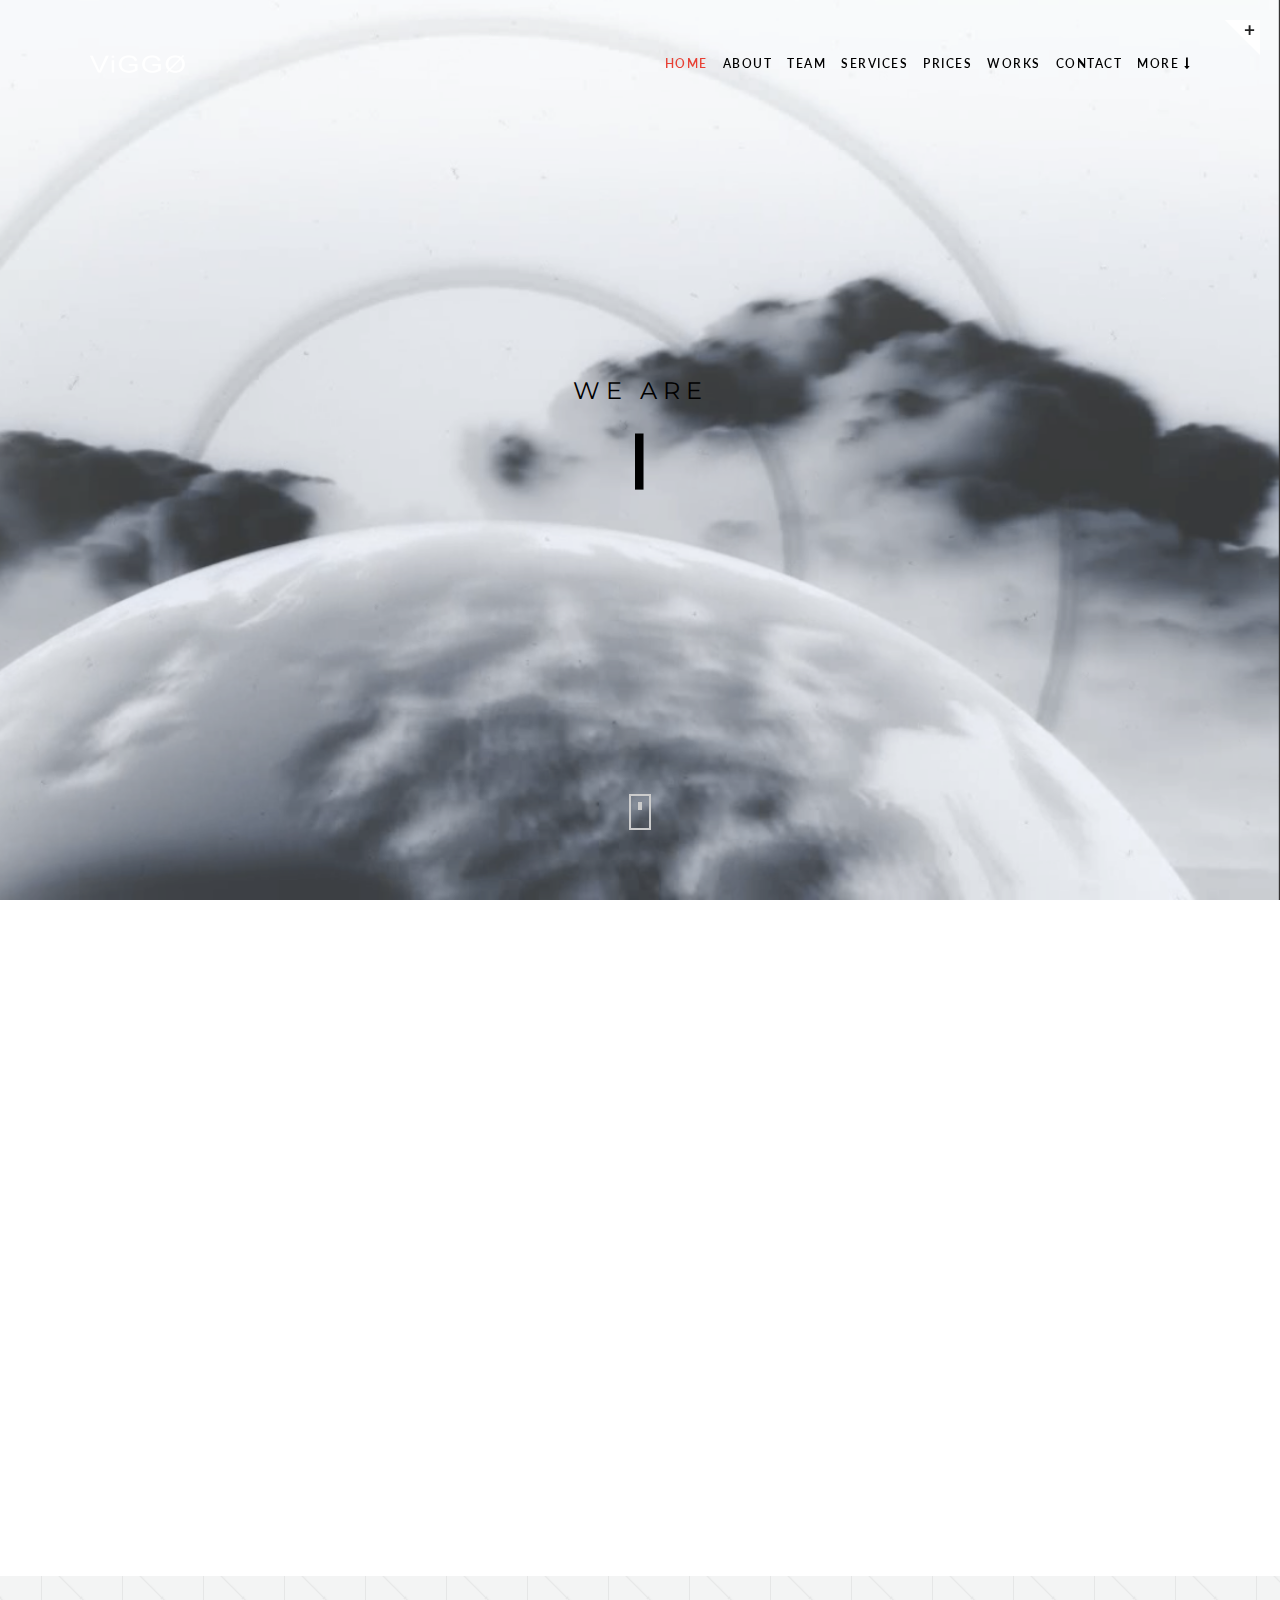
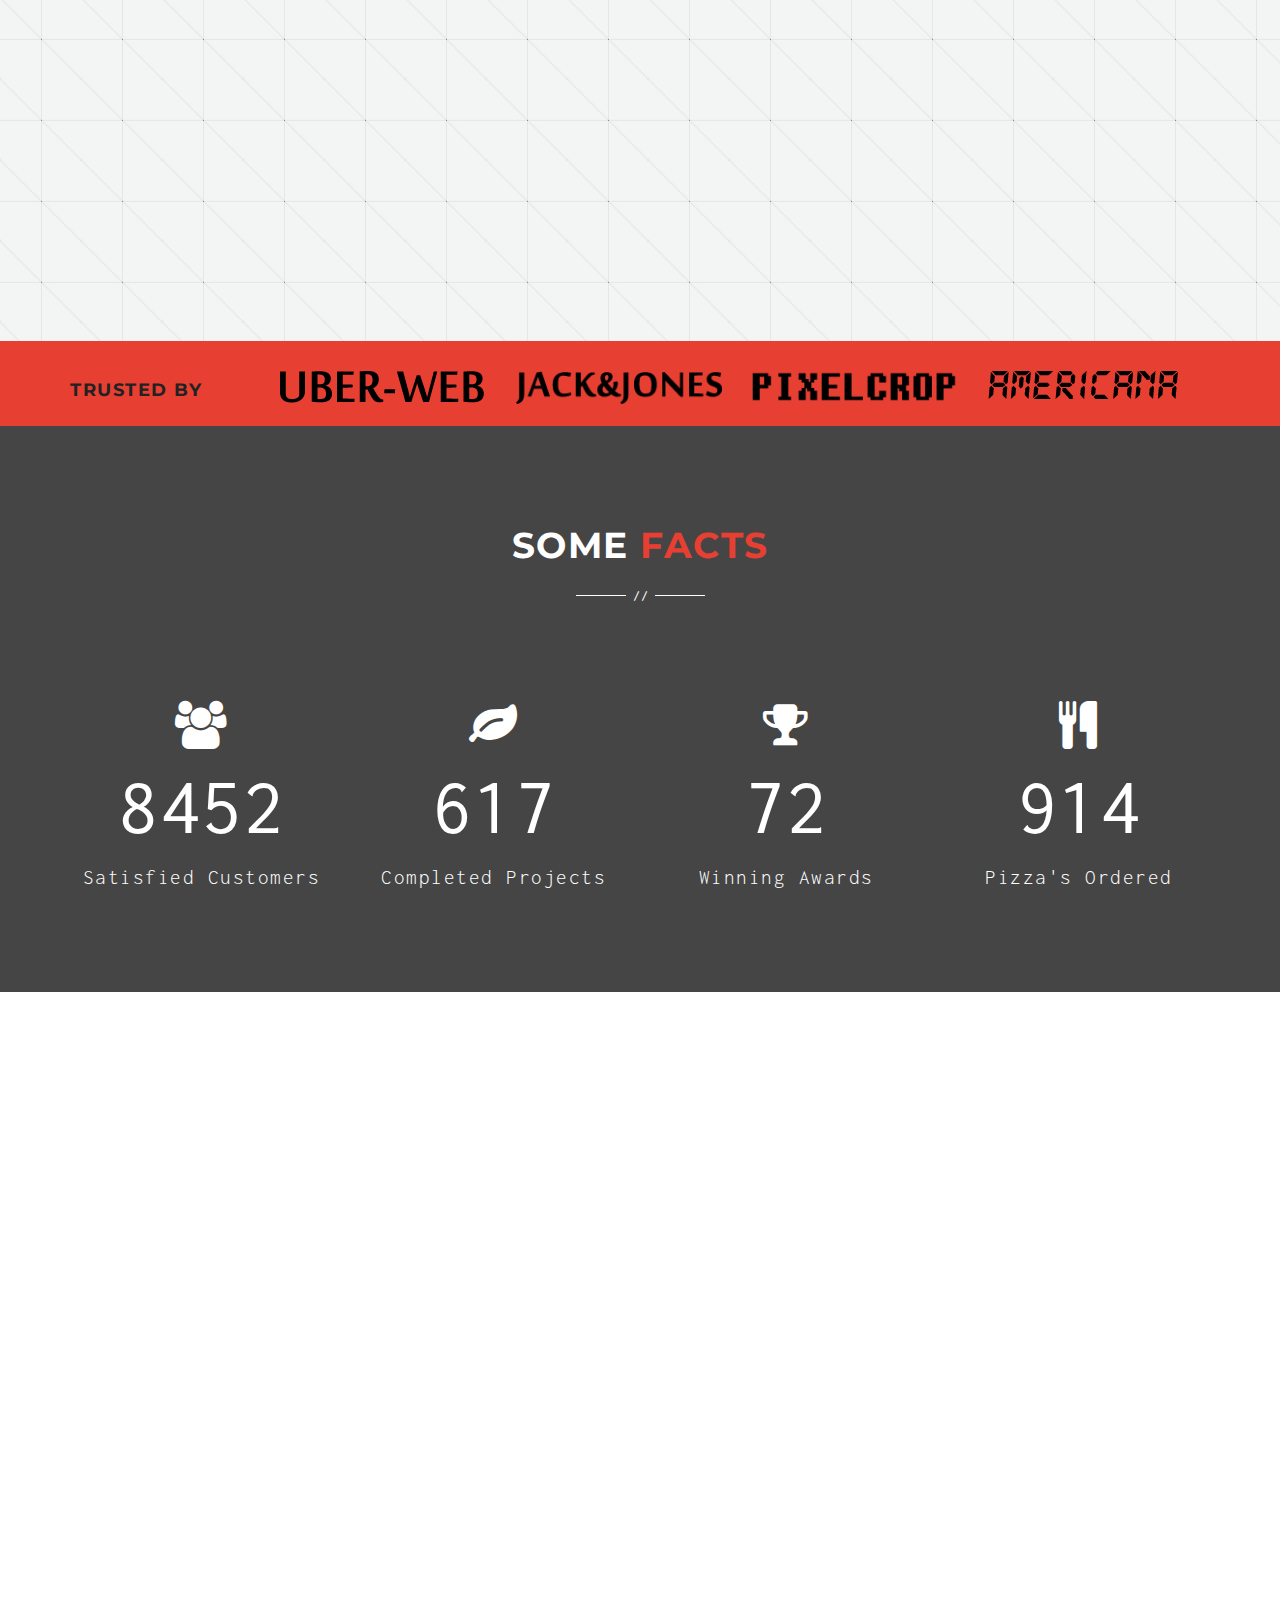
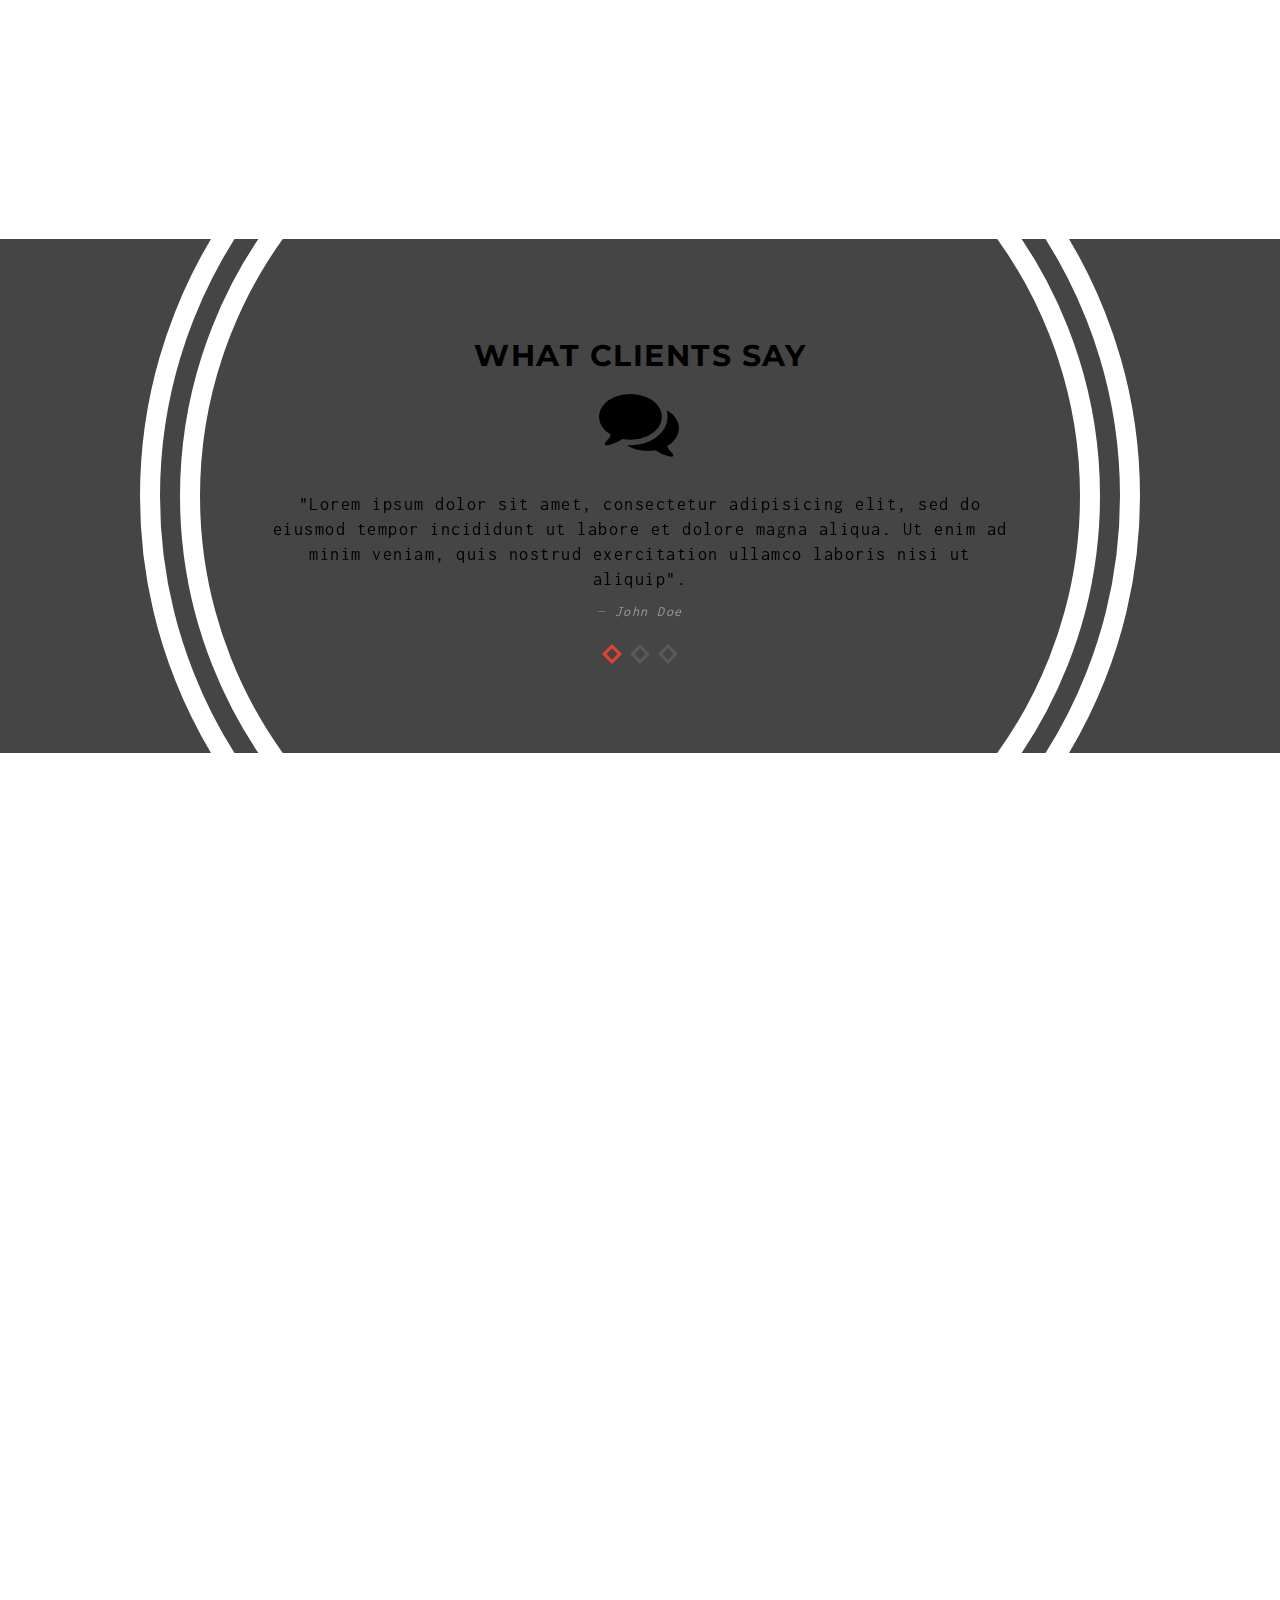
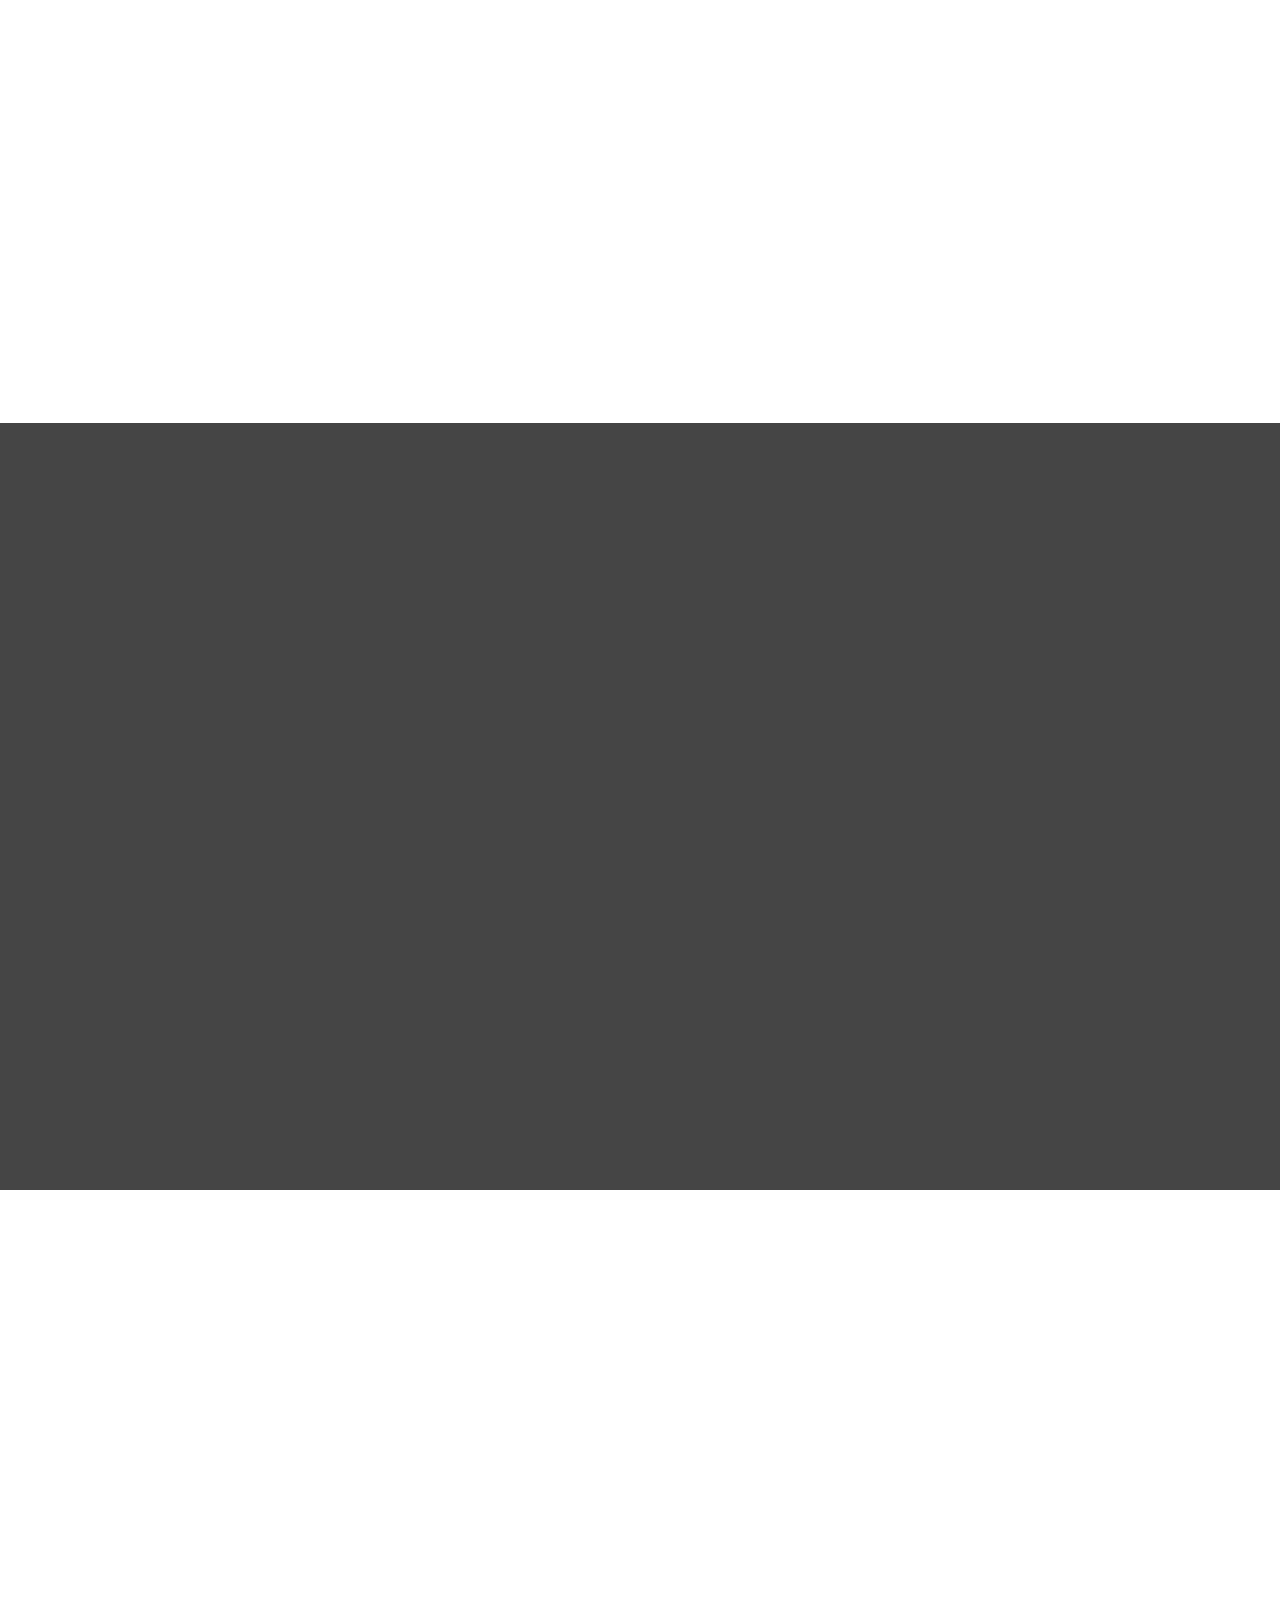
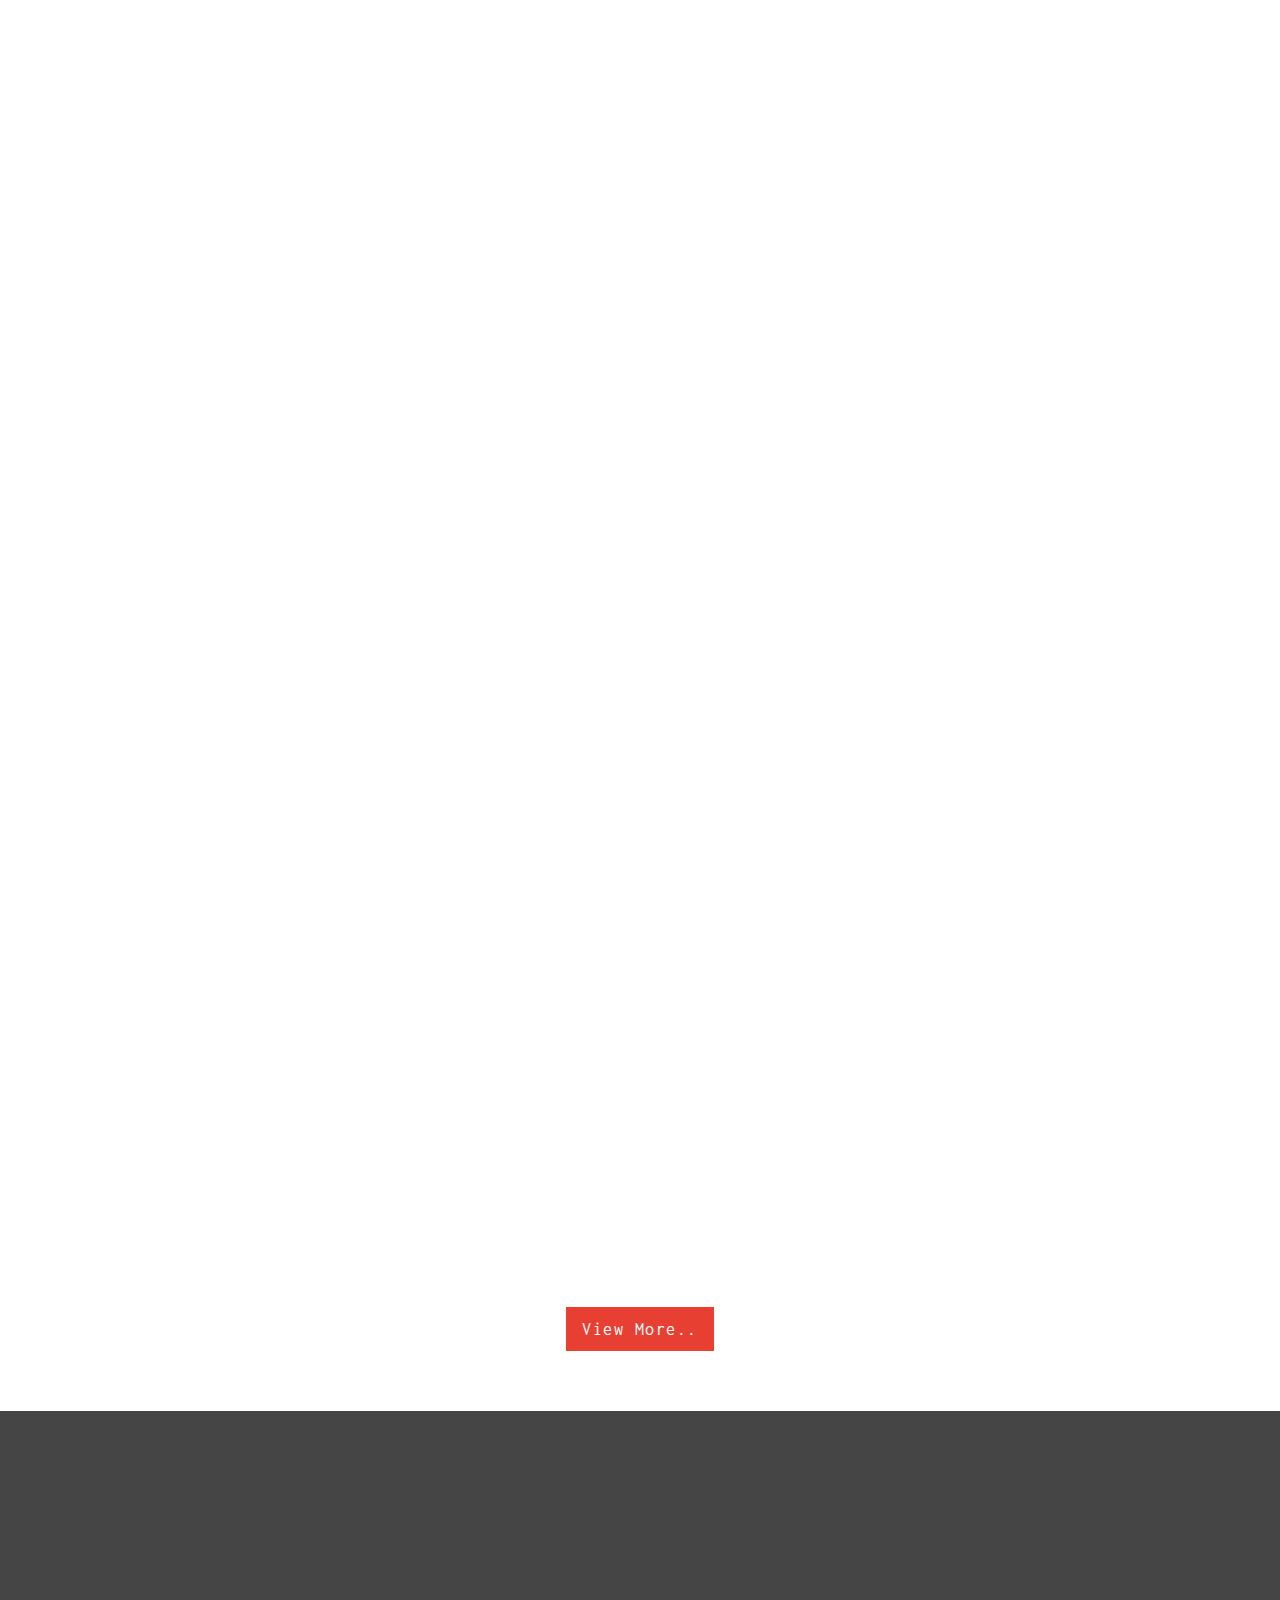
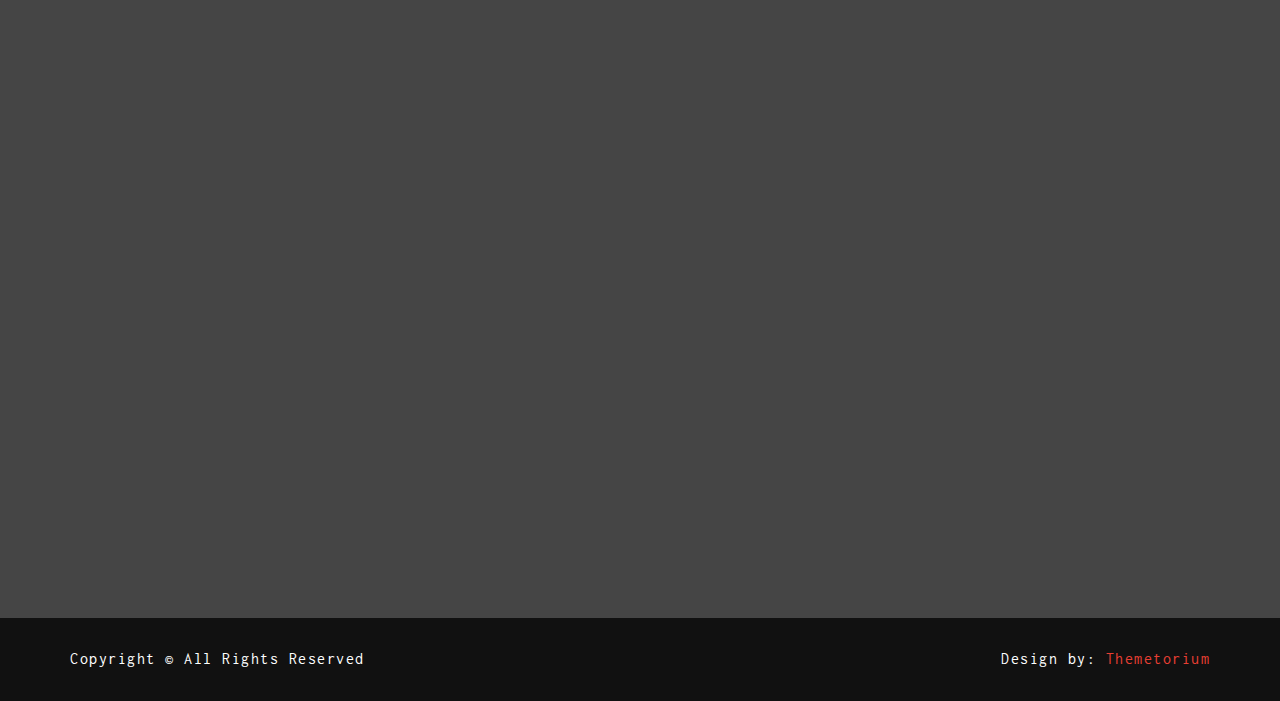
==== commit c2027462: "removed stylesheet switcher." ====
--- a/public/index.html
+++ b/public/index.html
@@ -1857,63 +1857,11 @@
 		<script src="vendor/typed.js"></script>
 		<script src="vendor/smoothscroll.js"></script>
 
-		<!-- Begin Stylesheet Switcher JS (for demo only). Remove if you do not need it.  -->
-		<script src="vendor/styleswitch.js"></script>
-		<!--/***********************************************
-		* Style Sheet Switcher v1.1- © Dynamic Drive DHTML code library (www.dynamicdrive.com)
-		* This notice MUST stay intact for legal use
-		* Visit Dynamic Drive at http://www.dynamicdrive.com/ for this script and 100s more
-		***********************************************/-->
-		<!-- End Stylesheet Switcher JS -->
-
 		<!-- Theme JS -->
 		<script src="js/theme.js"></script>
 
 		<!-- Theme custom JS (all your JS customizations) -->
 		<script src="js/custom.js"></script>
-
-
-
-
-		<!--================================================================================
-		///// Begin Stylesheet Switcher (for demo only). Remove if you do not need it. /////
-		================================================================================ -->
-		<div class="switcher-wrapper hidden-sm hidden-xs">
-			<div class="switcher pull-left">
-				<p>Color Scheme</p>
-				<a class="switcher-box default" href="javascript:chooseStyle('none', 60)"></a>
-				<a class="switcher-box blue" href="javascript:chooseStyle('blue-theme', 60)"></a>
-				<a class="switcher-box brown" href="javascript:chooseStyle('brown-theme', 60)"></a>
-				<a class="switcher-box green" href="javascript:chooseStyle('green-theme', 60)"></a>
-				<a class="switcher-box purple" href="javascript:chooseStyle('purple-theme', 60)"></a>
-				<a class="switcher-box yellow" href="javascript:chooseStyle('yellow-theme', 60)"></a>
-			</div>
-			<div class="switcher-btn pull-right"><i class="fa fa-paint-brush"></i></div>
-		</div>
-
-		<script type="text/javascript">
-		$(function(){
-
-		    $(".switcher-btn").on("click", function(e) {
-		        e.preventDefault();
-		        var div = $(".switcher-wrapper");
-		        if (div.css("left") === "-160px") {
-		            $(".switcher-wrapper").animate({
-		                left: "0px"
-		            });
-		        } else {
-		            $(".switcher-wrapper").animate({
-		                left: "-160px"
-		            });
-		        }
-		    });
-
-		});
-		</script>
-		<!--==============================================================================
-		///// End Stylesheet Switcher (for demo only). Remove if you do not need it. /////
-		============================================================================== -->
-
 
 
 		<!--==============================
--- a/public/css/theme.css
+++ b/public/css/theme.css
@@ -141,7 +141,6 @@
 .cover-inner {
 	width: 100%;
 	height: 100%;
-	border: 3px solid #FFF;
 }
 .thumbnail {
 	padding: 15px;
--- a/public/css/mobile.css
+++ b/public/css/mobile.css
@@ -4,12 +4,15 @@
 
 /*==========  Mobile First Method  ==========*/
 
-/* Custom, iPhone Retina */ 
-@media only screen and (min-width : 320px) {
-    
-}
-
-/* Extra Small Devices, Phones */ 
+/* Custom, iPhone Retina */
+@media only screen and (max-width : 786px) {
+
+#video-intro-section .caption h1 {
+  font-size: 40px;
+}
+}
+
+/* Extra Small Devices, Phones */
 @media only screen and (min-width : 480px) {
 
 }
@@ -29,7 +32,7 @@
 
 /* Large Devices, Wide Screens */
 @media only screen and (min-width : 1200px) {
-	
+
 }
 
 
@@ -204,7 +207,7 @@
 		margin-bottom: 30px;
 	}
 
-	/* Tabs */ 
+	/* Tabs */
 	.nav-tabs {
 		border: none;
 	}
@@ -248,12 +251,12 @@
 
 }
 
-/* Extra Small Devices, Phones */ 
+/* Extra Small Devices, Phones */
 @media only screen and (max-width : 480px) {
 
 }
 
-/* Custom, iPhone Retina */ 
+/* Custom, iPhone Retina */
 @media only screen and (max-width : 320px) {
-    
-}+
+}
